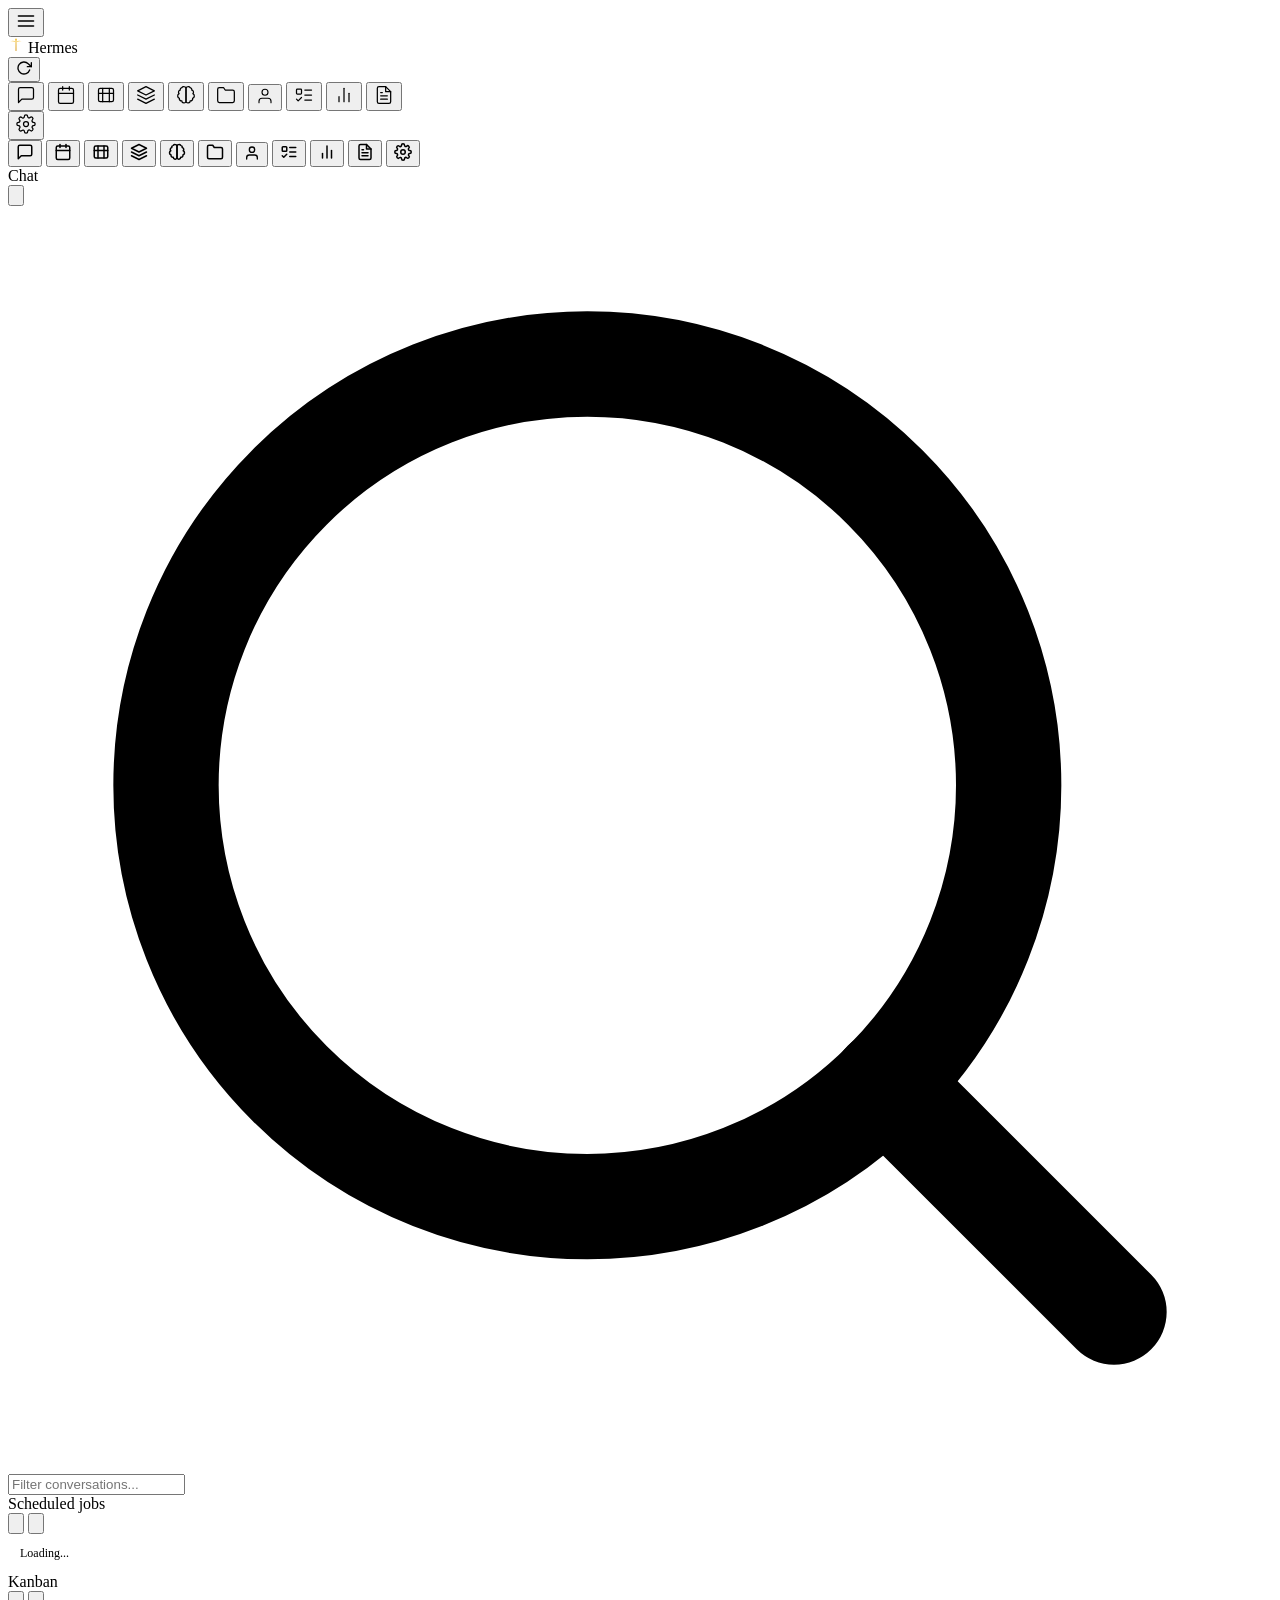
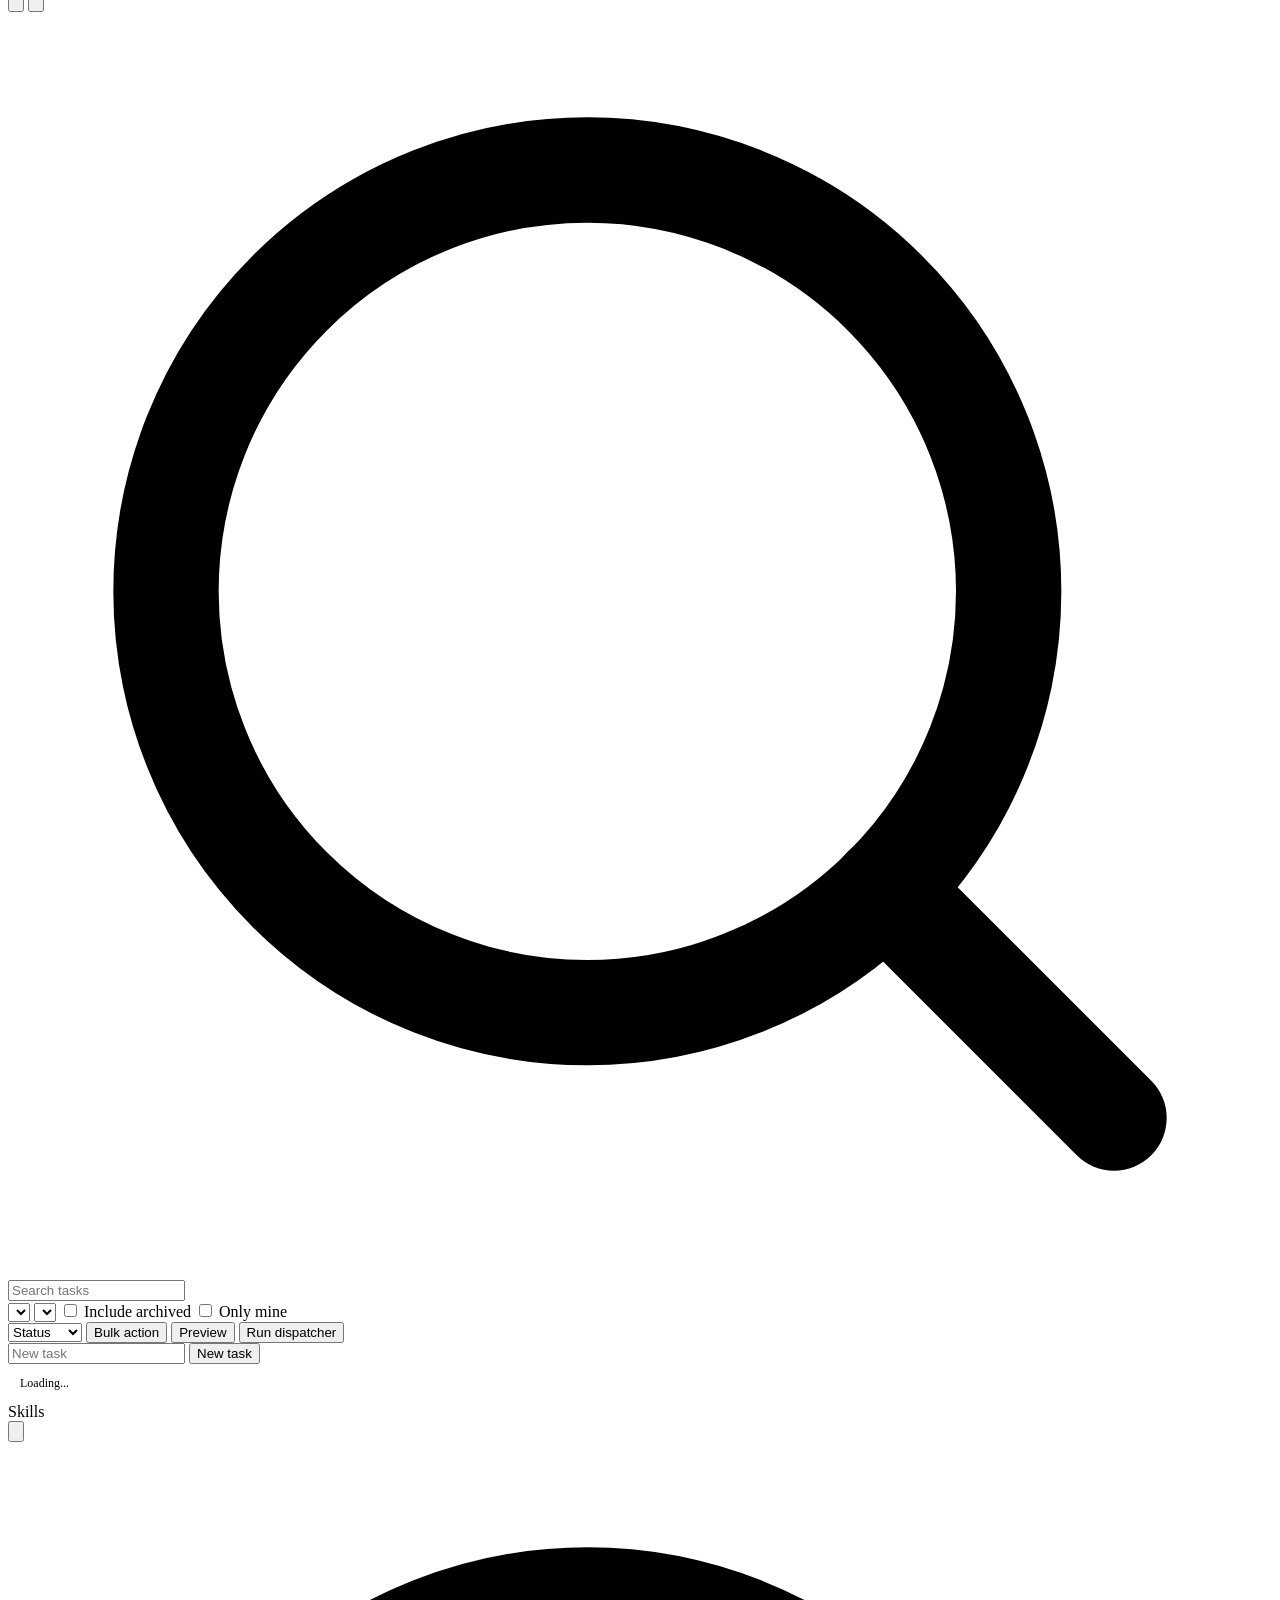
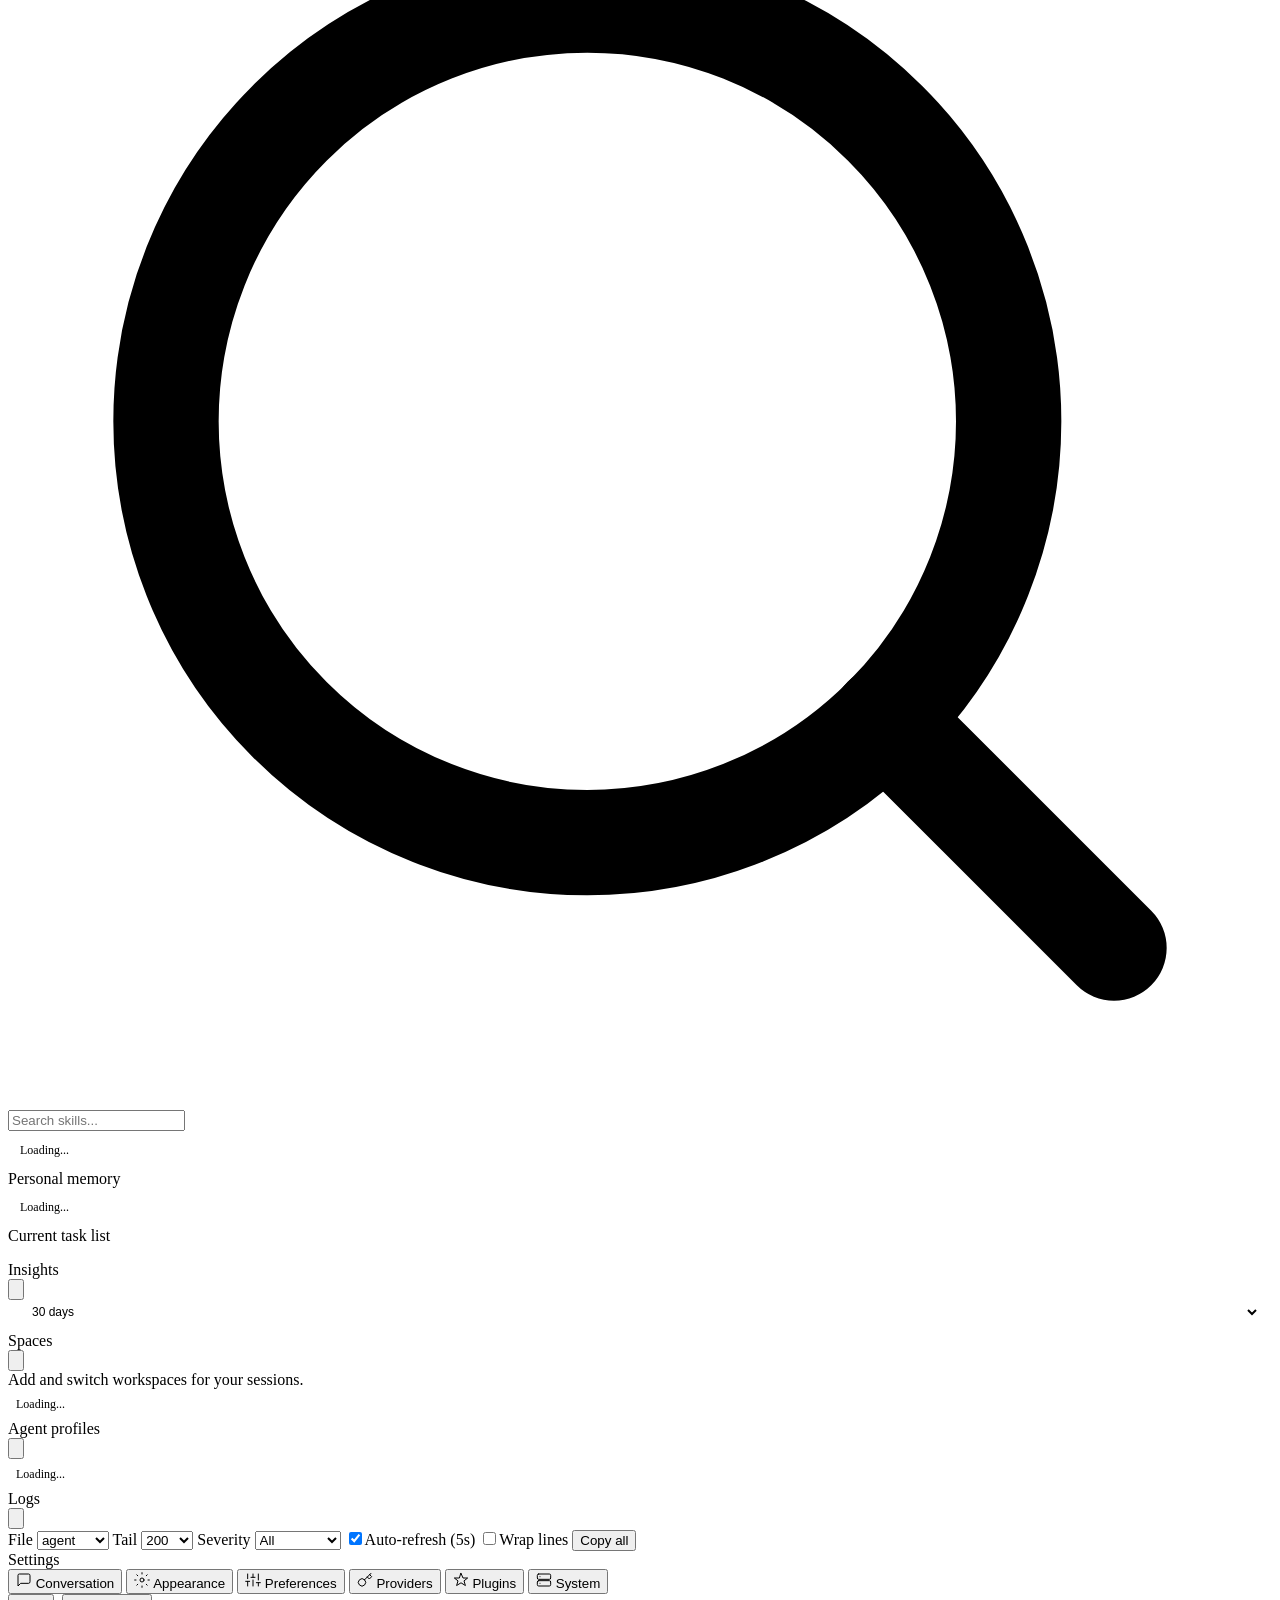
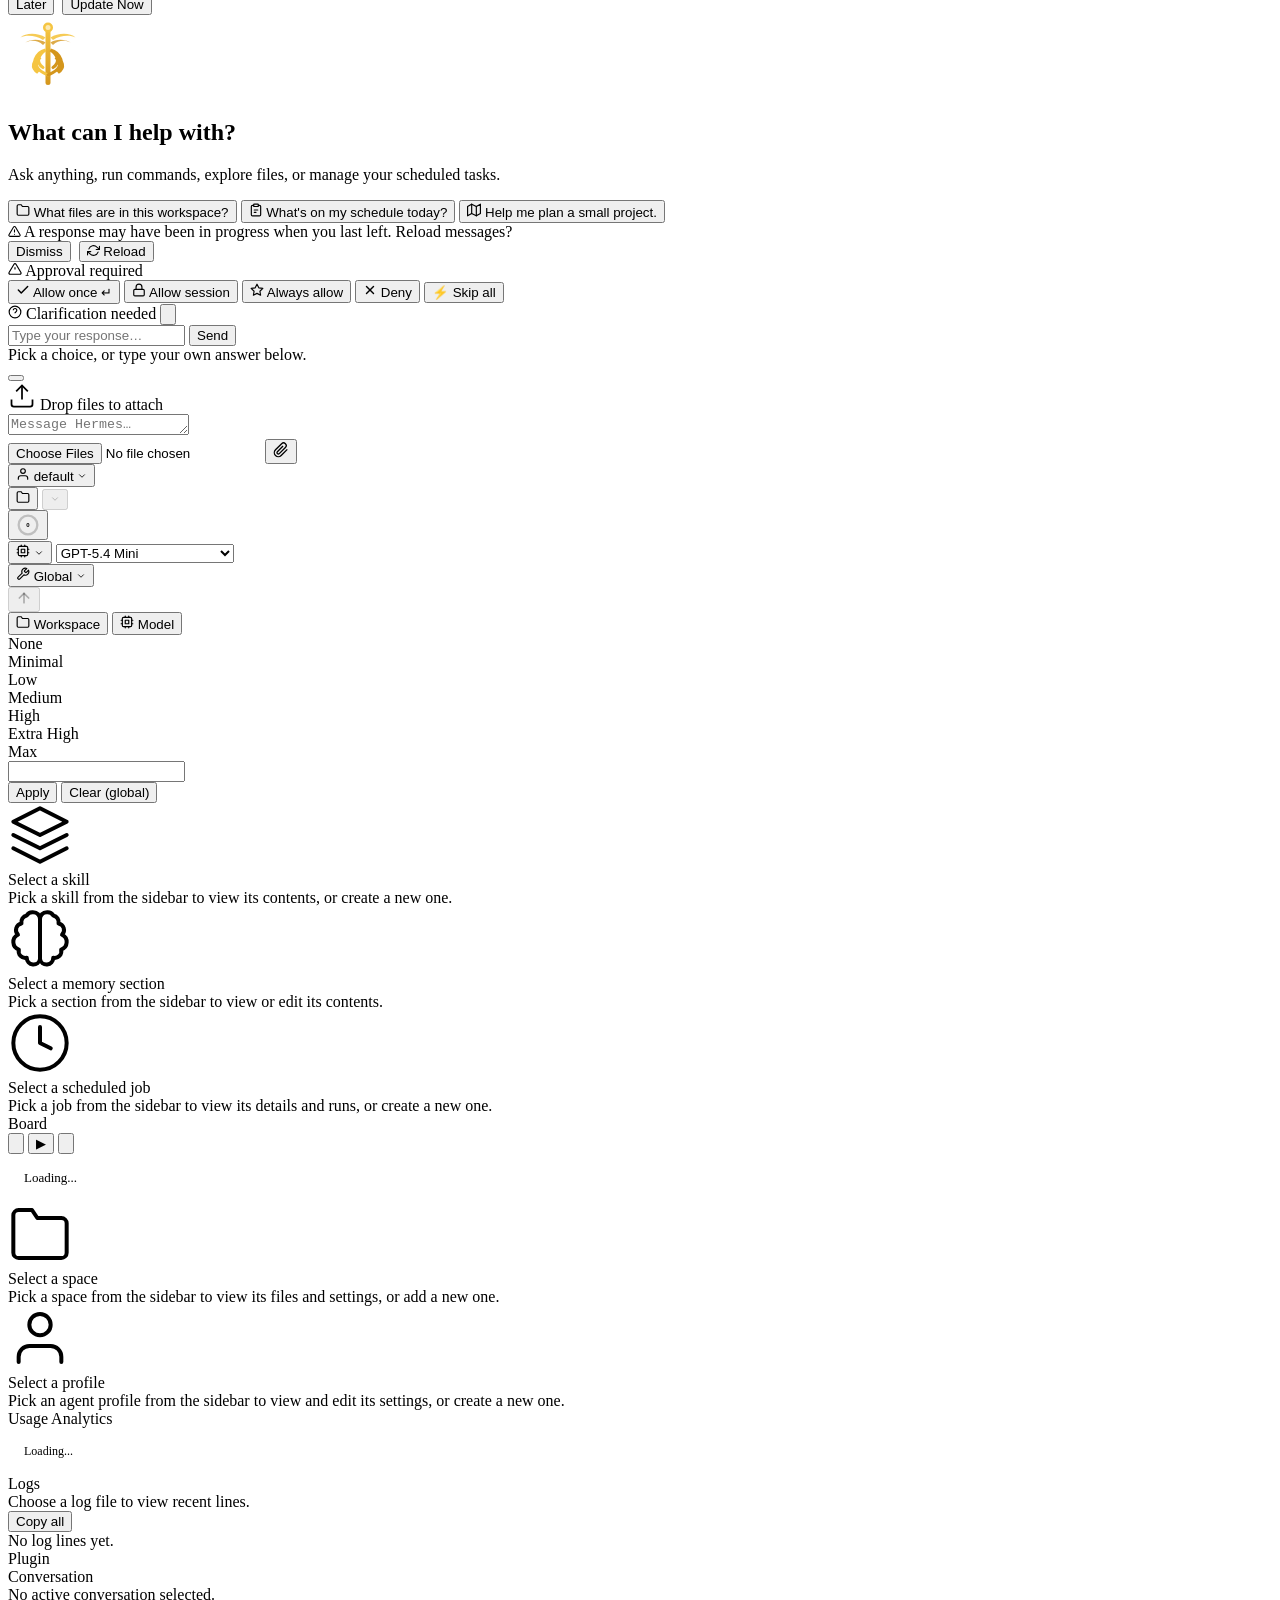
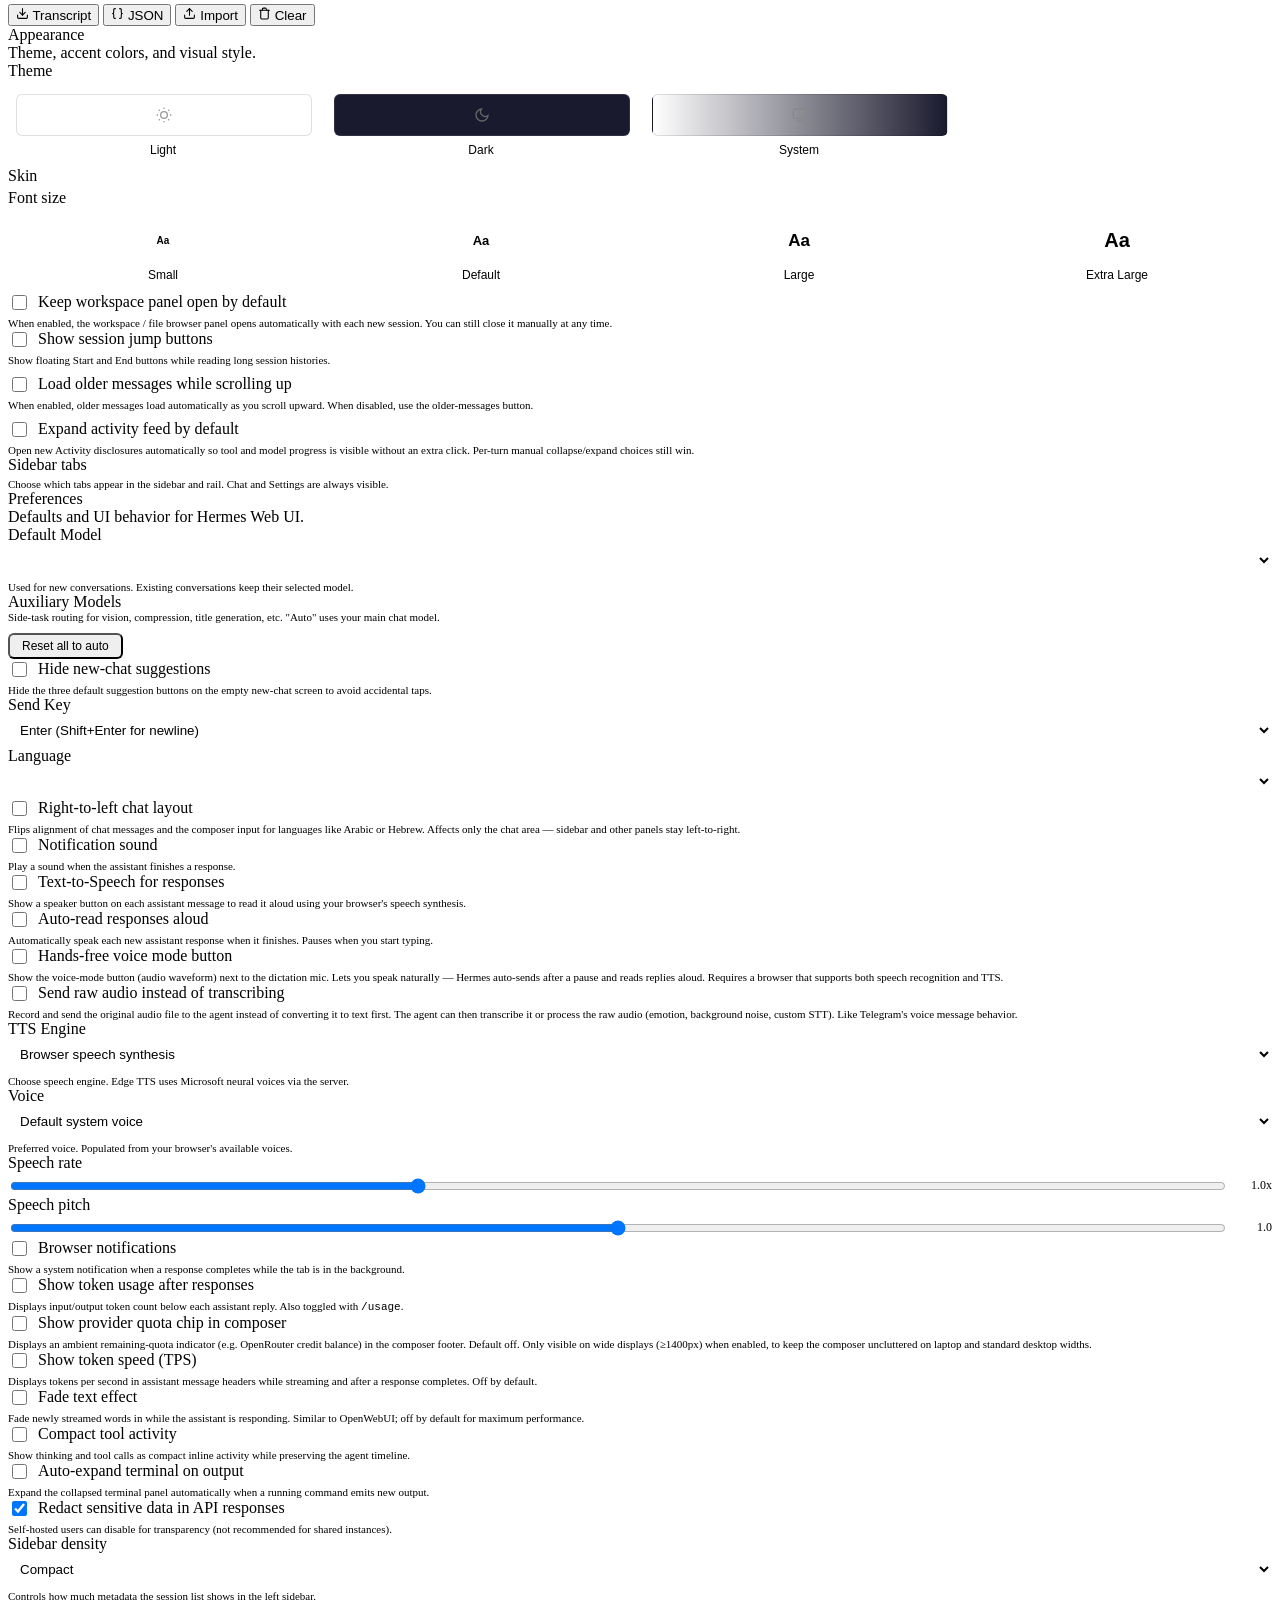
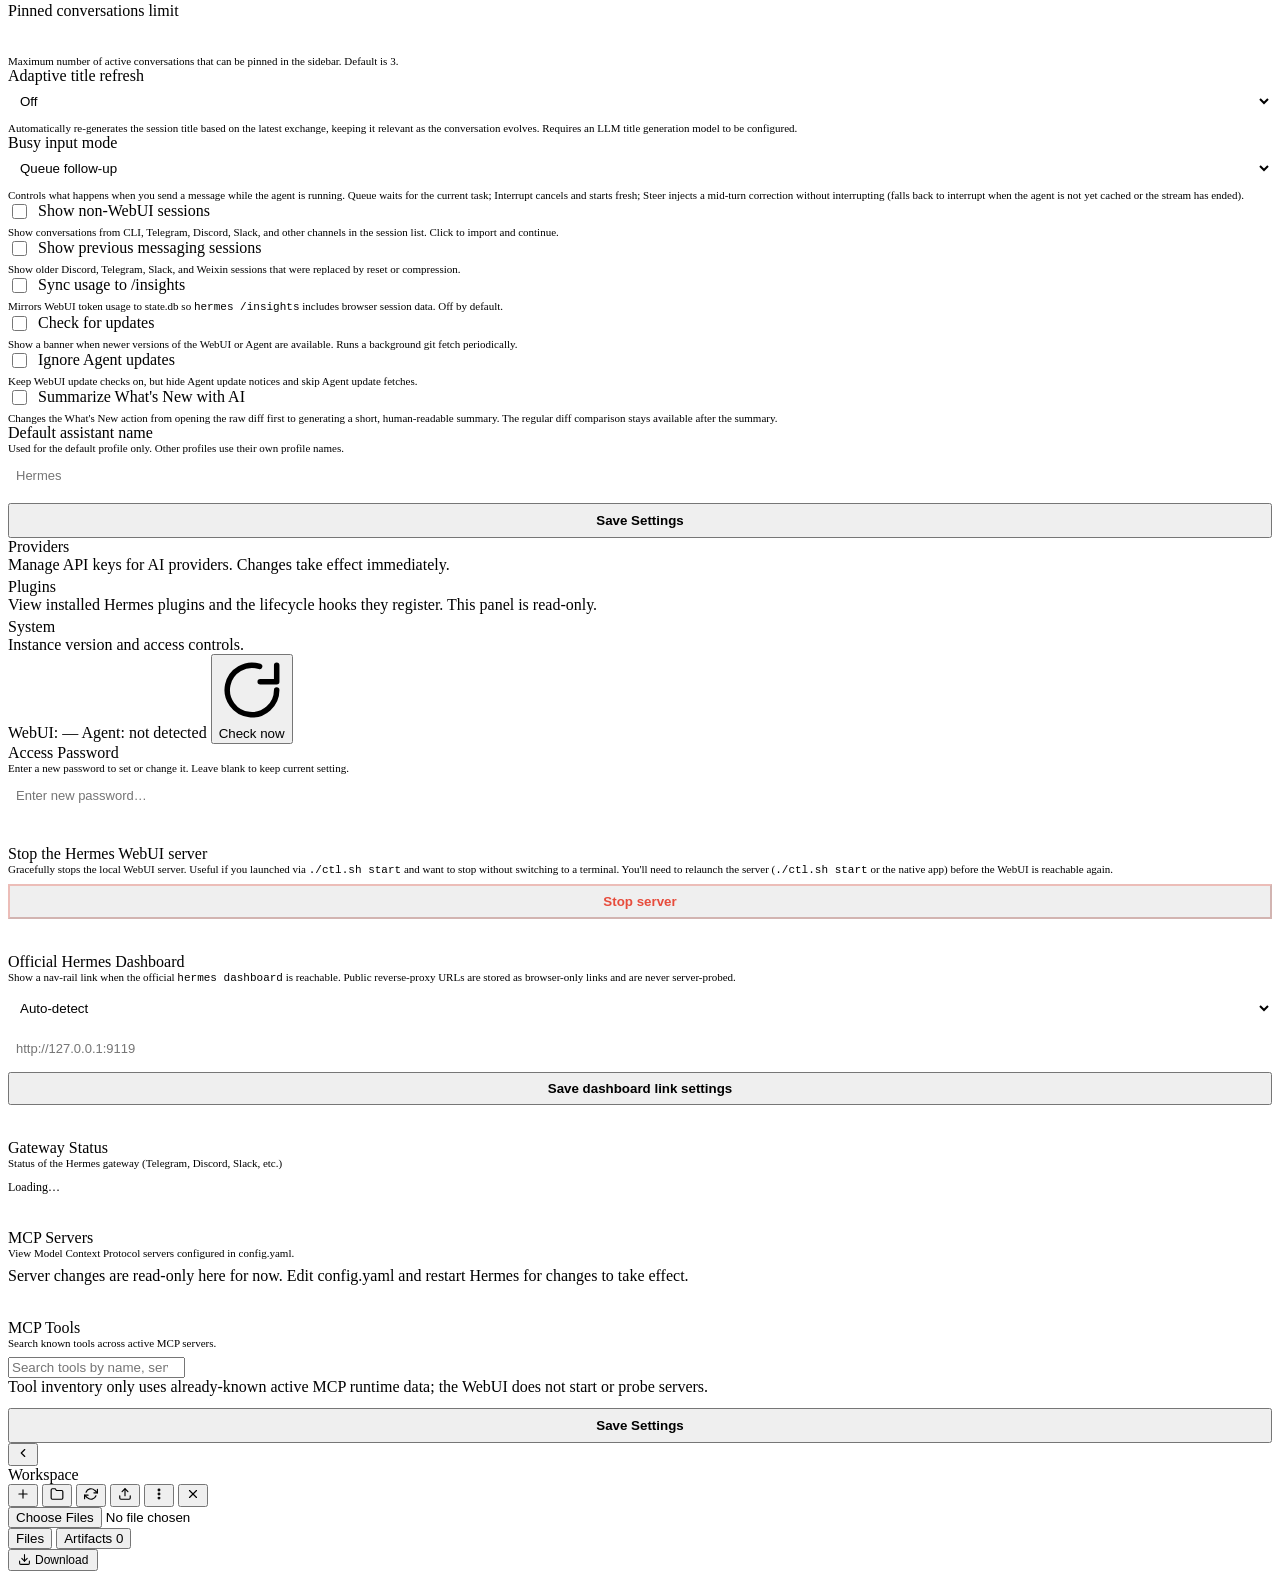
==== static/index-vercel.html @ 8534d40a "Add Vercel deployment config and static index" ====
<!doctype html>
<html lang="en">
<head>
<meta charset="utf-8">
<meta name="viewport" content="width=device-width, initial-scale=1, maximum-scale=1, user-scalable=no">
<title>Hermes</title>
<!-- base href enables subpath mount support; all static paths must stay relative (no leading slash).
     MUST appear before manifest/favicon links so browsers resolve relative URLs against the
     correct base when the page is served from /session/<id> routes. See #2226. -->
<script>(function(){var path=location.pathname,marker='/session/',i=path.indexOf(marker),p;i>=0?p=(path.slice(0,i+1)||'/'):p=(path.endsWith('/')?path:(path.replace(/\/[^\/]*$/,'/')||'/'));document.write('<base href="'+location.origin+p+'">');})()</script>
<link rel="icon" type="image/svg+xml" href="static/favicon.svg">
<link rel="icon" type="image/png" sizes="32x32" href="static/favicon-32.png">
<link rel="shortcut icon" href="static/favicon.ico">
<link rel="manifest" href="manifest.json" crossorigin="use-credentials">
<meta name="mobile-web-app-capable" content="yes">
<meta name="apple-mobile-web-app-capable" content="yes">
<meta name="apple-mobile-web-app-status-bar-style" content="black-translucent">
<meta name="apple-mobile-web-app-title" content="Hermes">
<link rel="apple-touch-icon" sizes="512x512" href="static/apple-touch-icon.png">
<script>(function(){try{var themes={light:1,dark:1,system:1},skins={default:1,ares:1,mono:1,graphite:1,slate:1,poseidon:1,sisyphus:1,charizard:1,sienna:1,catppuccin:1,hepburn:1,nous:1,'geist-contrast':1,neon:1,zeus:1},legacy={slate:['dark','slate'],solarized:['dark','poseidon'],monokai:['dark','sisyphus'],nord:['dark','slate'],oled:['dark','default']},t=(localStorage.getItem('hermes-theme')||'dark').toLowerCase(),s=(localStorage.getItem('hermes-skin')||'').toLowerCase(),m=legacy[t],theme=m?m[0]:(themes[t]?t:'dark'),skin=skins[s]?s:(m?m[1]:'default');localStorage.setItem('hermes-theme',theme);localStorage.setItem('hermes-skin',skin);if(theme==='system')theme=window.matchMedia('(prefers-color-scheme:dark)').matches?'dark':'light';if(theme==='dark')document.documentElement.classList.add('dark');if(skin!=='default')document.documentElement.dataset.skin=skin;}catch(e){document.documentElement.classList.add('dark');}})()</script>
<script>(function(){try{var fs=localStorage.getItem('hermes-font-size');if(fs&&fs!=='default')document.documentElement.dataset.fontSize=fs;}catch(e){}})()</script>
<!-- theme-color: surfaces the active app chrome color to native status bars (Safari status bar, PWA, native WKWebView wrappers). Updated dynamically by boot.js when theme/skin changes. The light/dark default values match style.css :root --sidebar / :root.dark --sidebar. -->
<meta name="theme-color" content="#FAF7F0" media="(prefers-color-scheme: light)">
<meta name="theme-color" content="#141425" media="(prefers-color-scheme: dark)">
<meta name="theme-color" id="hermes-theme-color" content="#0D0D1A">
<script>(function(){try{var t=localStorage.getItem('hermes-theme')||'dark';if(t==='system')t=window.matchMedia('(prefers-color-scheme:dark)').matches?'dark':'light';var c=t==='dark'?'#141425':'#FAF7F0';document.querySelectorAll('meta[name="theme-color"]').forEach(function(m){m.setAttribute('content',c);m.removeAttribute('media');});}catch(e){}})()</script>
<script>(function(){try{document.documentElement.dataset.workspacePanel=localStorage.getItem('hermes-webui-workspace-panel')==='open'?'open':'closed';}catch(e){document.documentElement.dataset.workspacePanel='closed';}})()</script>
<script>(function(){try{if(localStorage.getItem('hermes-webui-sidebar-collapsed')==='1')document.documentElement.dataset.sidebarCollapsed='1';}catch(e){}})()</script>
<link rel="preload" href="static/pwa-startup.js?v=dev" as="script">
<script src="static/pwa-startup.js?v=dev"></script>
<script>window.__HERMES_CONFIG__={maxUploadBytes:104857600,csrfToken:"dev"};</script>
<script>(function(){
  var cfg=window.__HERMES_CONFIG__||{},token=cfg.csrfToken||'';
  if(!token||!window.fetch)return;
  var originalFetch=window.fetch.bind(window);
  function sameOriginUnsafe(input,init){
    var method=((init&&init.method)||(input&&input.method)||'GET').toUpperCase();
    if(!/^(POST|PUT|PATCH|DELETE)$/.test(method))return false;
    try{
      var raw=(typeof input==='string'||input instanceof URL)?input:(input&&input.url)||'';
      var url=new URL(raw,document.baseURI||location.href);
      if(url.origin!==location.origin)return false;
      return !/\/api\/(auth\/login|csp-report)$/.test(url.pathname);
    }catch(_){return false;}
  }
  window.fetch=function(input,init){
    if(sameOriginUnsafe(input,init)){
      var opts=init?Object.assign({},init):{};
      var headers=new Headers(opts.headers!==undefined?opts.headers:((input&&input.headers)||{}));
      if(!headers.has('X-Hermes-CSRF-Token'))headers.set('X-Hermes-CSRF-Token',token);
      opts.headers=headers;
      return originalFetch(input,opts);
    }
    return originalFetch(input,init);
  };
  if(navigator.sendBeacon){
    var originalBeacon=navigator.sendBeacon.bind(navigator);
    navigator.sendBeacon=function(url,data){
      try{
        if(sameOriginUnsafe(url,{method:'POST'})){
          var headers={'X-Hermes-CSRF-Token':token};
          if(data&&data.type)headers['Content-Type']=data.type;
          originalFetch(url,{method:'POST',credentials:'include',headers:headers,body:data,keepalive:true});
          return true;
        }
      }catch(_){}
      return originalBeacon(url,data);
    };
  }
})()</script>
<link rel="stylesheet" href="static/style.css?v=dev">
  <link rel="stylesheet" href="https://cdn.jsdelivr.net/npm/xterm@5.3.0/css/xterm.css" integrity="sha384-LJcOxlx9IMbNXDqJ2axpfEQKkAYbFjJfhXexLfiRJhjDU81mzgkiQq8rkV0j6dVh" crossorigin="anonymous">
  <!-- KaTeX math rendering CSS (loaded eagerly from vendored assets to prevent font CSP noise) -->
  <link rel="stylesheet" href="static/vendor/katex/0.16.22/katex.min.css">
  <!-- streaming-markdown: incremental DOM-building markdown parser for live streams -->
  <!-- Self-hosted from npm:streaming-markdown@0.2.15 — no CDN dependency.           -->
  <!-- sha384 of smd.min.js @0.2.15: sha384-T6r95ocN9t3W8tUK2Fa6FPaO7bJryyjyW0WCalrUnpgtm2qXr5xcN4vwPYEJ6vHa -->
  <!-- ES module imports do not support the integrity= attribute (W3C limitation);    -->
  <!-- version is pinned in the vendored file path; hash documented above for audit. -->
  <script type="module">
    import * as smd from './static/vendor/smd.min.js';
    // SRI verification happens at the ES module level via importmap or SW; pinning version in URL.
    // sha384 of smd.min.js @0.2.15: sha384-T6r95ocN9t3W8tUK2Fa6FPaO7bJryyjyW0WCalrUnpgtm2qXr5xcN4vwPYEJ6vHa
    window.smd = smd;
  </script>
  <!-- Prism.js syntax highlighting (loaded async, non-blocking) -->
  <!-- SRI removed from prism-tomorrow.min.css — jsdelivr serves different digests across
       edge nodes causing intermittent integrity failures that block syntax highlighting (#1100).
       Version is pinned to @1.29.0 which is sufficient for supply-chain assurance. -->
  <link id="prism-theme" rel="stylesheet" href="https://cdn.jsdelivr.net/npm/prismjs@1.29.0/themes/prism-tomorrow.min.css" crossorigin="anonymous">
  <script src="https://cdn.jsdelivr.net/npm/prismjs@1.29.0/components/prism-core.min.js" integrity="sha384-MXybTpajaBV0AkcBaCPT4KIvo0FzoCiWXgcihYsw4FUkEz0Pv3JGV6tk2G8vJtDc" crossorigin="anonymous" defer></script>
  <script src="https://cdn.jsdelivr.net/npm/prismjs@1.29.0/plugins/autoloader/prism-autoloader.min.js" integrity="sha384-Uq05+JLko69eOiPr39ta9bh7kld5PKZoU+fF7g0EXTAriEollhZ+DrN8Q/Oi8J2Q" crossorigin="anonymous" defer></script>
  <script src="https://cdn.jsdelivr.net/npm/xterm@5.3.0/lib/xterm.js" integrity="sha384-/nfmYPUzWMS6v2atn8hbljz7NE0EI1iGx34lJaNzyVjWGDzMv+ciUZUeJpKA3Glc" crossorigin="anonymous" defer></script>
  <script src="https://cdn.jsdelivr.net/npm/xterm-addon-fit@0.8.0/lib/xterm-addon-fit.js" integrity="sha384-AQLWHRKAgdTxkolJcLOELg4E9rE89CPE2xMy3tIRFn08NcGKPTsELdvKomqji+DL" crossorigin="anonymous" defer></script>
  <script src="https://cdn.jsdelivr.net/npm/xterm-addon-web-links@0.9.0/lib/xterm-addon-web-links.js" integrity="sha384-U4fBROT3kCM582gaYiNaOSQiJbXPzd9SfR1598Y7yeGSYVBzikXrNg0XyuU+mOnl" crossorigin="anonymous" defer></script>
  <!-- PWA service worker registration -->
  <script>
    if ('serviceWorker' in navigator) {
      window.addEventListener('load', function() {
        navigator.serviceWorker.register('sw.js?v=dev').catch(function(err) {
          console.warn('[pwa] Service worker registration failed:', err);
        });
      });
    }
  </script>
  <script>
    // Salvaged from PR #1721 (@malulian) — RTL bootstrap.
    // Apply saved RTL state synchronously before any chat content paints, so
    // RTL users don't see an LTR flash on initial load.
    (function(){
      try{
        if(localStorage.getItem('hermes-rtl')==='true'){
          document.documentElement.classList.add('chat-content-rtl');
        }
      }catch(_){}
    })();
  </script>
</head>
<body>
<header class="app-titlebar" role="banner">
  <button class="app-titlebar-hamburger has-tooltip has-tooltip--bottom" id="btnHamburger" onclick="toggleMobileSidebar()" type="button" data-tooltip="Menu" aria-label="Menu">
    <svg width="20" height="20" viewBox="0 0 24 24" fill="none" stroke="currentColor" stroke-width="2" stroke-linecap="round" stroke-linejoin="round" aria-hidden="true"><line x1="3" y1="6" x2="21" y2="6"/><line x1="3" y1="12" x2="21" y2="12"/><line x1="3" y1="18" x2="21" y2="18"/></svg>
  </button>
  <div class="app-titlebar-inner">
    <span class="app-titlebar-icon" aria-hidden="true">
      <svg viewBox="0 0 64 64" width="16" height="16" aria-hidden="true">
        <defs>
          <linearGradient id="app-titlebar-gold" x1="0%" y1="0%" x2="0%" y2="100%">
            <stop offset="0%" style="stop-color:#F5C542"/>
            <stop offset="100%" style="stop-color:#D4961C"/>
          </linearGradient>
        </defs>
        <rect x="30" y="10" width="4" height="46" rx="2" fill="url(#app-titlebar-gold)"/>
        <path d="M30 18 C24 14, 14 14, 10 18 C14 16, 22 16, 28 20" fill="#F5C542" opacity="0.9"/>
        <path d="M34 18 C40 14, 50 14, 54 18 C50 16, 42 16, 36 20" fill="#F5C542" opacity="0.9"/>
        <circle cx="32" cy="10" r="4" fill="#F5C542"/>
      </svg>
    </span>
    <span class="app-titlebar-title" id="appTitlebarTitle">Hermes</span>
    <span class="app-titlebar-sub" id="appTitlebarSub" hidden></span>
  </div>
  <div class="app-titlebar-spacer" aria-hidden="true"></div>
  <button class="app-titlebar-reload" id="btnReload" onclick="window.location.reload()" type="button" aria-label="Reload" title="Reload page">
    <svg viewBox="0 0 24 24" fill="none" stroke="currentColor" stroke-width="2" stroke-linecap="round" stroke-linejoin="round" aria-hidden="true" width="16" height="16">
      <polyline points="23 4 23 10 17 10"/>
      <path d="M20.49 15a9 9 0 1 1-2.12-9.36L23 10"/>
    </svg>
  </button>
</header>
<div class="layout">
  <nav class="rail" aria-label="Primary navigation">
    <button class="rail-btn nav-tab active has-tooltip" data-panel="chat" onclick="switchPanel('chat',{fromRailClick:true})" data-tooltip="Chat" data-i18n-title="tab_chat" aria-label="Chat"><svg width="20" height="20" viewBox="0 0 24 24" fill="none" stroke="currentColor" stroke-width="1.5" stroke-linecap="round" stroke-linejoin="round" aria-hidden="true"><path d="M21 15a2 2 0 0 1-2 2H7l-4 4V5a2 2 0 0 1 2-2h14a2 2 0 0 1 2 2z"/></svg></button>
    <button class="rail-btn nav-tab has-tooltip" data-panel="tasks" onclick="switchPanel('tasks',{fromRailClick:true})" data-tooltip="Tasks" data-i18n-title="tab_tasks" aria-label="Tasks"><svg width="20" height="20" viewBox="0 0 24 24" fill="none" stroke="currentColor" stroke-width="1.5" stroke-linecap="round" stroke-linejoin="round" aria-hidden="true"><rect x="3" y="4" width="18" height="18" rx="2"/><line x1="16" y1="2" x2="16" y2="6"/><line x1="8" y1="2" x2="8" y2="6"/><line x1="3" y1="10" x2="21" y2="10"/></svg></button>
    <button class="rail-btn nav-tab has-tooltip" data-panel="kanban" onclick="switchPanel('kanban',{fromRailClick:true})" data-tooltip="Kanban" data-i18n-title="tab_kanban" aria-label="Kanban"><svg width="20" height="20" viewBox="0 0 24 24" fill="none" stroke="currentColor" stroke-width="1.5" stroke-linecap="round" stroke-linejoin="round" aria-hidden="true"><rect x="3" y="4" width="18" height="16" rx="2"/><path d="M8 4v16"/><path d="M16 4v16"/><path d="M3 10h18"/></svg></button>
    <button class="rail-btn nav-tab has-tooltip" data-panel="skills" onclick="switchPanel('skills',{fromRailClick:true})" data-tooltip="Skills" data-i18n-title="tab_skills" aria-label="Skills"><svg width="20" height="20" viewBox="0 0 24 24" fill="none" stroke="currentColor" stroke-width="1.5" stroke-linecap="round" stroke-linejoin="round" aria-hidden="true"><path d="M12 2L2 7l10 5 10-5-10-5z"/><path d="M2 17l10 5 10-5"/><path d="M2 12l10 5 10-5"/></svg></button>
    <button class="rail-btn nav-tab has-tooltip" data-panel="memory" onclick="switchPanel('memory',{fromRailClick:true})" data-tooltip="Memory" data-i18n-title="tab_memory" aria-label="Memory"><svg width="20" height="20" viewBox="0 0 24 24" fill="none" stroke="currentColor" stroke-width="1.5" stroke-linecap="round" stroke-linejoin="round" aria-hidden="true"><path d="M9.5 2A2.5 2.5 0 0 1 12 4.5v15a2.5 2.5 0 0 1-4.96-.44 2.5 2.5 0 0 1-2.96-3.08 3 3 0 0 1-.34-5.58 2.5 2.5 0 0 1 1.32-4.24 2.5 2.5 0 0 1 1.98-3A2.5 2.5 0 0 1 9.5 2z"/><path d="M14.5 2A2.5 2.5 0 0 0 12 4.5v15a2.5 2.5 0 0 0 4.96-.44 2.5 2.5 0 0 0 2.96-3.08 3 3 0 0 0 .34-5.58 2.5 2.5 0 0 0-1.32-4.24 2.5 2.5 0 0 0-1.98-3A2.5 2.5 0 0 0 14.5 2z"/></svg></button>
    <button class="rail-btn nav-tab has-tooltip" data-panel="workspaces" onclick="switchPanel('workspaces',{fromRailClick:true})" data-tooltip="Spaces" data-i18n-title="tab_workspaces" aria-label="Spaces"><svg width="20" height="20" viewBox="0 0 24 24" fill="none" stroke="currentColor" stroke-width="1.5" stroke-linecap="round" stroke-linejoin="round" aria-hidden="true"><path d="M22 19a2 2 0 0 1-2 2H4a2 2 0 0 1-2-2V5a2 2 0 0 1 2-2h5l2 3h9a2 2 0 0 1 2 2z"/></svg></button>
    <button class="rail-btn nav-tab has-tooltip" data-panel="profiles" onclick="switchPanel('profiles',{fromRailClick:true})" data-tooltip="Agent profiles" data-i18n-title="tab_profiles" aria-label="Agent profiles"><svg width="18" height="18" viewBox="0 0 24 24" fill="none" stroke="currentColor" stroke-width="1.5" stroke-linecap="round" stroke-linejoin="round"><path d="M20 21v-2a4 4 0 0 0-4-4H8a4 4 0 0 0-4 4v2"/><circle cx="12" cy="7" r="4"/></svg></button>
    <button class="rail-btn nav-tab has-tooltip" data-panel="todos" onclick="switchPanel('todos',{fromRailClick:true})" data-tooltip="Current task list" data-i18n-title="tab_todos" aria-label="Todos"><svg width="20" height="20" viewBox="0 0 24 24" fill="none" stroke="currentColor" stroke-width="1.5" stroke-linecap="round" stroke-linejoin="round" aria-hidden="true"><rect x="3" y="5" width="6" height="6" rx="1"/><path d="m3 17 2 2 4-4"/><path d="M13 6h8"/><path d="M13 12h8"/><path d="M13 18h8"/></svg></button>
    <button class="rail-btn nav-tab has-tooltip" data-panel="insights" onclick="switchPanel('insights',{fromRailClick:true})" data-tooltip="Insights" data-i18n-title="tab_insights" aria-label="Insights"><svg width="20" height="20" viewBox="0 0 24 24" fill="none" stroke="currentColor" stroke-width="1.5" stroke-linecap="round" stroke-linejoin="round" aria-hidden="true"><path d="M18 20V10"/><path d="M12 20V4"/><path d="M6 20v-6"/></svg></button>
    <button class="rail-btn nav-tab dashboard-link has-tooltip" id="dashboardRailBtn" data-dashboard-link style="display:none" onclick="openHermesDashboard(event)" data-tooltip="Hermes Dashboard" data-i18n-title="tab_dashboard" aria-label="Hermes Dashboard"><svg width="20" height="20" viewBox="0 0 24 24" fill="none" stroke="currentColor" stroke-width="1.5" stroke-linecap="round" stroke-linejoin="round" aria-hidden="true"><rect x="3" y="3" width="18" height="18" rx="2"/><path d="M3 9h18"/><path d="M9 21V9"/></svg><span class="dashboard-external-badge" aria-hidden="true"></span></button>
    <button class="rail-btn nav-tab has-tooltip" data-panel="logs" onclick="switchPanel('logs',{fromRailClick:true})" data-tooltip="Logs" data-i18n-title="tab_logs" aria-label="Logs"><svg width="20" height="20" viewBox="0 0 24 24" fill="none" stroke="currentColor" stroke-width="1.5" stroke-linecap="round" stroke-linejoin="round" aria-hidden="true"><path d="M14 2H6a2 2 0 0 0-2 2v16a2 2 0 0 0 2 2h12a2 2 0 0 0 2-2V8z"/><path d="M14 2v6h6"/><path d="M8 13h8"/><path d="M8 17h8"/><path d="M8 9h2"/></svg></button>
    <div class="rail-spacer"></div>
    <button class="rail-btn nav-tab has-tooltip" data-panel="settings" onclick="switchPanel('settings',{fromRailClick:true})" data-tooltip="Settings" data-i18n-title="tab_settings" aria-label="Settings"><svg width="20" height="20" viewBox="0 0 24 24" fill="none" stroke="currentColor" stroke-width="1.5" stroke-linecap="round" stroke-linejoin="round" aria-hidden="true"><circle cx="12" cy="12" r="3"/><path d="M19.4 15a1.65 1.65 0 0 0 .33 1.82l.06.06a2 2 0 0 1-2.83 2.83l-.06-.06a1.65 1.65 0 0 0-1.82-.33 1.65 1.65 0 0 0-1 1.51V21a2 2 0 0 1-4 0v-.09A1.65 1.65 0 0 0 9 19.4a1.65 1.65 0 0 0-1.82.33l-.06.06a2 2 0 0 1-2.83-2.83l.06-.06a1.65 1.65 0 0 0 .33-1.82 1.65 1.65 0 0 0-1.51-1H3a2 2 0 0 1 0-4h.09A1.65 1.65 0 0 0 4.6 9a1.65 1.65 0 0 0-.33-1.82l-.06-.06a2 2 0 0 1 2.83-2.83l.06.06a1.65 1.65 0 0 0 1.82.33H9a1.65 1.65 0 0 0 1-1.51V3a2 2 0 0 1 4 0v.09a1.65 1.65 0 0 0 1 1.51 1.65 1.65 0 0 0 1.82-.33l.06-.06a2 2 0 0 1 2.83 2.83l-.06.06a1.65 1.65 0 0 0-.33 1.82V9a1.65 1.65 0 0 0 1.51 1H21a2 2 0 0 1 0 4h-.09a1.65 1.65 0 0 0-1.51 1z"/></svg></button>
  </nav>
  <aside class="sidebar">

    <div class="sidebar-nav">
      <button class="nav-tab active has-tooltip has-tooltip--bottom" data-panel="chat" data-label="Chat" onclick="switchPanel('chat',{fromRailClick:true})" data-tooltip="Chat" data-i18n-title="tab_chat"><svg width="18" height="18" viewBox="0 0 24 24" fill="none" stroke="currentColor" stroke-width="2" stroke-linecap="round" stroke-linejoin="round" aria-hidden="true"><path d="M21 15a2 2 0 0 1-2 2H7l-4 4V5a2 2 0 0 1 2-2h14a2 2 0 0 1 2 2z"/></svg></button>
      <button class="nav-tab has-tooltip has-tooltip--bottom" data-panel="tasks" data-label="Tasks" onclick="switchPanel('tasks',{fromRailClick:true})" data-tooltip="Tasks" data-i18n-title="tab_tasks"><svg width="18" height="18" viewBox="0 0 24 24" fill="none" stroke="currentColor" stroke-width="2" stroke-linecap="round" stroke-linejoin="round" aria-hidden="true"><rect x="3" y="4" width="18" height="18" rx="2"/><line x1="16" y1="2" x2="16" y2="6"/><line x1="8" y1="2" x2="8" y2="6"/><line x1="3" y1="10" x2="21" y2="10"/></svg></button>
      <button class="nav-tab has-tooltip has-tooltip--bottom" data-panel="kanban" data-label="Kanban" onclick="switchPanel('kanban',{fromRailClick:true})" data-tooltip="Kanban" data-i18n-title="tab_kanban"><svg width="18" height="18" viewBox="0 0 24 24" fill="none" stroke="currentColor" stroke-width="2" stroke-linecap="round" stroke-linejoin="round" aria-hidden="true"><rect x="3" y="4" width="18" height="16" rx="2"/><path d="M8 4v16"/><path d="M16 4v16"/><path d="M3 10h18"/></svg></button>
      <button class="nav-tab has-tooltip has-tooltip--bottom" data-panel="skills" data-label="Skills" onclick="switchPanel('skills',{fromRailClick:true})" data-tooltip="Skills" data-i18n-title="tab_skills"><svg width="18" height="18" viewBox="0 0 24 24" fill="none" stroke="currentColor" stroke-width="2" stroke-linecap="round" stroke-linejoin="round" aria-hidden="true"><path d="M12 2L2 7l10 5 10-5-10-5z"/><path d="M2 17l10 5 10-5"/><path d="M2 12l10 5 10-5"/></svg></button>
      <button class="nav-tab has-tooltip has-tooltip--bottom" data-panel="memory" data-label="Memory" onclick="switchPanel('memory',{fromRailClick:true})" data-tooltip="Memory" data-i18n-title="tab_memory"><svg width="18" height="18" viewBox="0 0 24 24" fill="none" stroke="currentColor" stroke-width="2" stroke-linecap="round" stroke-linejoin="round" aria-hidden="true"><path d="M9.5 2A2.5 2.5 0 0 1 12 4.5v15a2.5 2.5 0 0 1-4.96-.44 2.5 2.5 0 0 1-2.96-3.08 3 3 0 0 1-.34-5.58 2.5 2.5 0 0 1 1.32-4.24 2.5 2.5 0 0 1 1.98-3A2.5 2.5 0 0 1 9.5 2z"/><path d="M14.5 2A2.5 2.5 0 0 0 12 4.5v15a2.5 2.5 0 0 0 4.96-.44 2.5 2.5 0 0 0 2.96-3.08 3 3 0 0 0 .34-5.58 2.5 2.5 0 0 0-1.32-4.24 2.5 2.5 0 0 0-1.98-3A2.5 2.5 0 0 0 14.5 2z"/></svg></button>
      <button class="nav-tab has-tooltip has-tooltip--bottom" data-panel="workspaces" data-label="Spaces" onclick="switchPanel('workspaces',{fromRailClick:true})" data-tooltip="Spaces" data-i18n-title="tab_workspaces"><svg width="18" height="18" viewBox="0 0 24 24" fill="none" stroke="currentColor" stroke-width="2" stroke-linecap="round" stroke-linejoin="round" aria-hidden="true"><path d="M22 19a2 2 0 0 1-2 2H4a2 2 0 0 1-2-2V5a2 2 0 0 1 2-2h5l2 3h9a2 2 0 0 1 2 2z"/></svg></button>
      <button class="nav-tab has-tooltip has-tooltip--bottom" data-panel="profiles" data-label="Profiles" onclick="switchPanel('profiles',{fromRailClick:true})" data-tooltip="Agent profiles" data-i18n-title="tab_profiles"><svg width="16" height="16" viewBox="0 0 24 24" fill="none" stroke="currentColor" stroke-width="2" stroke-linecap="round" stroke-linejoin="round"><path d="M20 21v-2a4 4 0 0 0-4-4H8a4 4 0 0 0-4 4v2"/><circle cx="12" cy="7" r="4"/></svg></button>
      <button class="nav-tab has-tooltip has-tooltip--bottom" data-panel="todos" data-label="Todos" onclick="switchPanel('todos',{fromRailClick:true})" data-tooltip="Current task list" data-i18n-title="tab_todos"><svg width="18" height="18" viewBox="0 0 24 24" fill="none" stroke="currentColor" stroke-width="2" stroke-linecap="round" stroke-linejoin="round" aria-hidden="true"><rect x="3" y="5" width="6" height="6" rx="1"/><path d="m3 17 2 2 4-4"/><path d="M13 6h8"/><path d="M13 12h8"/><path d="M13 18h8"/></svg></button>
      <button class="nav-tab has-tooltip has-tooltip--bottom" data-panel="insights" data-label="Insights" onclick="switchPanel('insights',{fromRailClick:true})" data-tooltip="Insights" data-i18n-title="tab_insights"><svg width="18" height="18" viewBox="0 0 24 24" fill="none" stroke="currentColor" stroke-width="2" stroke-linecap="round" stroke-linejoin="round" aria-hidden="true"><path d="M18 20V10"/><path d="M12 20V4"/><path d="M6 20v-6"/></svg></button>
      <button class="nav-tab dashboard-link has-tooltip has-tooltip--bottom" id="dashboardMobileBtn" data-dashboard-link data-label="Dashboard" style="display:none" onclick="openHermesDashboard(event)" data-tooltip="Hermes Dashboard" data-i18n-title="tab_dashboard"><svg width="18" height="18" viewBox="0 0 24 24" fill="none" stroke="currentColor" stroke-width="2" stroke-linecap="round" stroke-linejoin="round" aria-hidden="true"><rect x="3" y="3" width="18" height="18" rx="2"/><path d="M3 9h18"/><path d="M9 21V9"/></svg><span class="dashboard-external-badge" aria-hidden="true"></span></button>
      <button class="nav-tab has-tooltip has-tooltip--bottom" data-panel="logs" data-label="Logs" onclick="switchPanel('logs',{fromRailClick:true})" data-tooltip="Logs" data-i18n-title="tab_logs"><svg width="18" height="18" viewBox="0 0 24 24" fill="none" stroke="currentColor" stroke-width="2" stroke-linecap="round" stroke-linejoin="round" aria-hidden="true"><path d="M14 2H6a2 2 0 0 0-2 2v16a2 2 0 0 0 2 2h12a2 2 0 0 0 2-2V8z"/><path d="M14 2v6h6"/><path d="M8 13h8"/><path d="M8 17h8"/><path d="M8 9h2"/></svg></button>
      <!-- Settings button mirrored here for mobile (rail is desktop-only via @media >=768px). Keep in sync with rail entry. -->
      <button class="nav-tab has-tooltip has-tooltip--bottom" data-panel="settings" onclick="switchPanel('settings',{fromRailClick:true})" data-tooltip="Settings" data-i18n-title="tab_settings"><svg width="18" height="18" viewBox="0 0 24 24" fill="none" stroke="currentColor" stroke-width="2" stroke-linecap="round" stroke-linejoin="round" aria-hidden="true"><circle cx="12" cy="12" r="3"/><path d="M19.4 15a1.65 1.65 0 0 0 .33 1.82l.06.06a2 2 0 0 1-2.83 2.83l-.06-.06a1.65 1.65 0 0 0-1.82-.33 1.65 1.65 0 0 0-1 1.51V21a2 2 0 0 1-4 0v-.09A1.65 1.65 0 0 0 9 19.4a1.65 1.65 0 0 0-1.82.33l-.06.06a2 2 0 0 1-2.83-2.83l.06-.06a1.65 1.65 0 0 0 .33-1.82 1.65 1.65 0 0 0-1.51-1H3a2 2 0 0 1 0-4h.09A1.65 1.65 0 0 0 4.6 9a1.65 1.65 0 0 0-.33-1.82l-.06-.06a2 2 0 0 1 2.83-2.83l.06.06a1.65 1.65 0 0 0 1.82.33H9a1.65 1.65 0 0 0 1-1.51V3a2 2 0 0 1 4 0v.09a1.65 1.65 0 0 0 1 1.51 1.65 1.65 0 0 0 1.82-.33l.06-.06a2 2 0 0 1 2.83 2.83l-.06.06a1.65 1.65 0 0 0-.33 1.82V9a1.65 1.65 0 0 0 1.51 1H21a2 2 0 0 1 0 4h-.09a1.65 1.65 0 0 0-1.51 1z"/></svg></button>
    </div>
    <!-- Flash-prevention: apply hidden tab visibility from localStorage synchronously
         before any paint. Mirrors the theme/skin/font-size inline scripts in <head>.
         The boot.js _restoreTabVisibility IIFE is a secondary fallback that also
         handles the active-tab switch. -->
    <script>(function(){try{var h=localStorage.getItem('hermes-webui-hidden-tabs');if(!h)return;var p=JSON.parse(h);if(!Array.isArray(p))return;var a=new Set(['chat','settings']);p.forEach(function(id){if(a.has(id))return;document.querySelectorAll('[data-panel="'+id+'"]').forEach(function(el){el.classList.add('nav-tab-hidden');});});try{var ac=document.querySelector('.rail .rail-btn.nav-tab.active[data-panel]')||document.querySelector('.sidebar-nav .nav-tab.active[data-panel]');if(ac&&ac.classList.contains('nav-tab-hidden')){ac.classList.remove('active');var c=document.querySelector('.rail .rail-btn.nav-tab[data-panel="chat"]')||document.querySelector('.sidebar-nav .nav-tab[data-panel="chat"]');if(c)c.classList.add('active');}}catch(_){}}catch(e){}})();</script>
    <!-- Chat panel -->
    <div class="panel-view active" id="panelChat">
      <div class="panel-head">
        <span data-i18n="tab_chat">Chat</span>
        <div class="panel-head-actions">
          <button class="panel-head-btn has-tooltip has-tooltip--bottom-right" id="btnNewChat" data-tooltip="New conversation (Cmd+K)" data-i18n-title="new_conversation" aria-label="New conversation">
            <svg viewBox="0 0 24 24" fill="none" stroke="currentColor" stroke-width="2" stroke-linecap="round" stroke-linejoin="round" aria-hidden="true"><line x1="12" y1="5" x2="12" y2="19"/><line x1="5" y1="12" x2="19" y2="12"/></svg>
          </button>
        </div>
      </div>
      <div class="session-search sidebar-search"><div class="session-search-field"><svg class="sidebar-search-icon" viewBox="0 0 24 24" fill="none" stroke="currentColor" stroke-width="2" stroke-linecap="round" stroke-linejoin="round" aria-hidden="true"><circle cx="11" cy="11" r="8"/><path d="M21 21l-4.35-4.35"/></svg><input id="sessionSearch" placeholder="Filter conversations..." data-i18n-placeholder="filter_conversations" oninput="filterSessions()" autocomplete="off"><button type="button" id="sessionSearchClear" class="session-search-clear has-tooltip has-tooltip--bottom-right" aria-label="Clear conversation filter" data-tooltip="Clear conversation filter" onclick="clearSessionSearch()" hidden><svg viewBox="0 0 24 24" fill="none" stroke="currentColor" stroke-width="2.4" stroke-linecap="round" stroke-linejoin="round" aria-hidden="true"><line x1="18" y1="6" x2="6" y2="18"/><line x1="6" y1="6" x2="18" y2="18"/></svg></button></div></div>
      <div class="session-list" id="sessionList"></div>
    </div>
    <!-- Tasks (cron) panel -->
    <div class="panel-view" id="panelTasks">
      <div class="panel-head">
        <span data-i18n="scheduled_jobs">Scheduled jobs</span>
        <div class="panel-head-actions">
          <button class="panel-head-btn has-tooltip has-tooltip--bottom" id="cronRefreshBtn" onclick="loadCrons(true)" data-tooltip="Refresh job list" aria-label="Refresh job list"><svg viewBox="0 0 24 24" fill="none" stroke="currentColor" stroke-width="2" stroke-linecap="round" stroke-linejoin="round" aria-hidden="true"><polyline points="23 4 23 10 17 10"/><path d="M20.49 15a9 9 0 1 1-2.12-9.36L23 10"/></svg></button>
          <button class="panel-head-btn has-tooltip has-tooltip--bottom" onclick="openCronCreate()" data-tooltip="New job" data-i18n-title="new_job" aria-label="New job"><svg viewBox="0 0 24 24" fill="none" stroke="currentColor" stroke-width="2" stroke-linecap="round" stroke-linejoin="round" aria-hidden="true"><line x1="12" y1="5" x2="12" y2="19"/><line x1="5" y1="12" x2="19" y2="12"/></svg></button>
        </div>
      </div>
      <div id="cronGatewayNotice" class="detail-alert cron-gateway-notice" style="display:none"></div>
      <div class="cron-list" id="cronList"><div style="padding:12px;color:var(--muted);font-size:12px" data-i18n="loading">Loading...</div></div>
    </div>
    <!-- Kanban panel -->
    <div class="panel-view" id="panelKanban">
      <div class="panel-head">
        <span data-i18n="tab_kanban">Kanban</span>
        <div class="panel-head-actions">
          <button class="panel-head-btn has-tooltip has-tooltip--bottom" id="kanbanNewTaskBtn" onclick="openKanbanCreate()" data-tooltip="New task" data-i18n-title="kanban_new_task" aria-label="New task"><svg viewBox="0 0 24 24" fill="none" stroke="currentColor" stroke-width="2" stroke-linecap="round" stroke-linejoin="round" aria-hidden="true"><line x1="12" y1="5" x2="12" y2="19"/><line x1="5" y1="12" x2="19" y2="12"/></svg></button>
          <button class="panel-head-btn has-tooltip has-tooltip--bottom" id="kanbanRefreshBtn" onclick="loadKanban(true)" data-tooltip="Refresh" data-i18n-title="kanban_refresh" aria-label="Refresh"><svg viewBox="0 0 24 24" fill="none" stroke="currentColor" stroke-width="2" stroke-linecap="round" stroke-linejoin="round" aria-hidden="true"><polyline points="23 4 23 10 17 10"/><path d="M20.49 15a9 9 0 1 1-2.12-9.36L23 10"/></svg></button>
        </div>
      </div>
      <div class="kanban-filter-stack">
        <div class="sidebar-search"><svg class="sidebar-search-icon" viewBox="0 0 24 24" fill="none" stroke="currentColor" stroke-width="2" stroke-linecap="round" stroke-linejoin="round" aria-hidden="true"><circle cx="11" cy="11" r="8"/><path d="M21 21l-4.35-4.35"/></svg><input id="kanbanSearch" placeholder="Search tasks" data-i18n-placeholder="kanban_search_tasks" oninput="filterKanban()"></div>
        <select id="kanbanAssigneeFilter" onchange="loadKanban(true)" aria-label="Assignee filter"></select>
        <select id="kanbanTenantFilter" onchange="loadKanban(true)" aria-label="Tenant filter"></select>
        <label class="kanban-check"><input id="kanbanIncludeArchived" type="checkbox" onchange="loadKanban(true)"> <span data-i18n="kanban_include_archived">Include archived</span></label>
        <label class="kanban-check"><input id="kanbanOnlyMine" type="checkbox" onchange="loadKanban(true)"> <span data-i18n="kanban_only_mine">Only mine</span></label>
        <div id="kanbanStats" class="kanban-stats" aria-live="polite"></div>
        <div id="kanbanBulkBar" class="kanban-bulk-bar">
          <select id="kanbanBulkStatus" aria-label="Bulk status"><option value="">Status</option><option value="ready">Ready</option><option value="blocked">Blocked</option><option value="done">Done</option><option value="archived">Archived</option></select>
          <button class="btn secondary" onclick="bulkUpdateKanban()" data-i18n="kanban_bulk_action">Bulk action</button>
          <button class="btn secondary kanban-nudge-dispatch-btn" onclick="nudgeKanbanDispatcher()" data-i18n="kanban_nudge_dispatcher" title="Dry-run: shows what would be claimed without spawning workers">Preview</button>
          <button class="btn primary kanban-run-dispatch-btn" onclick="runKanbanDispatcher()" data-i18n="kanban_run_dispatcher" title="Claims Ready tasks and spawns worker subprocesses">Run dispatcher</button>
        </div>
        <div class="kanban-new-task-row">
          <input id="kanbanNewTaskTitle" placeholder="New task" data-i18n-placeholder="kanban_new_task" onkeydown="if(event.key==='Enter')createKanbanTask()">
          <button class="btn secondary" onclick="createKanbanTask()" data-i18n="kanban_new_task">New task</button>
        </div>
      </div>
      <div class="kanban-summary" id="kanbanSummary"></div>
      <div class="kanban-list" id="kanbanList"><div style="padding:12px;color:var(--muted);font-size:12px" data-i18n="loading">Loading...</div></div>
    </div>
    <!-- Skills panel -->
    <div class="panel-view" id="panelSkills">
      <div class="panel-head">
        <span data-i18n="tab_skills">Skills</span>
        <div class="panel-head-actions">
          <button class="panel-head-btn has-tooltip has-tooltip--bottom" onclick="openSkillCreate()" data-tooltip="New skill" data-i18n-title="new_skill" aria-label="New skill"><svg viewBox="0 0 24 24" fill="none" stroke="currentColor" stroke-width="2" stroke-linecap="round" stroke-linejoin="round" aria-hidden="true"><line x1="12" y1="5" x2="12" y2="19"/><line x1="5" y1="12" x2="19" y2="12"/></svg></button>
        </div>
      </div>
      <div class="skills-search sidebar-search"><svg class="sidebar-search-icon" viewBox="0 0 24 24" fill="none" stroke="currentColor" stroke-width="2" stroke-linecap="round" stroke-linejoin="round" aria-hidden="true"><circle cx="11" cy="11" r="8"/><path d="M21 21l-4.35-4.35"/></svg><input id="skillsSearch" placeholder="Search skills..." data-i18n-placeholder="search_skills" oninput="filterSkills()"></div>
      <div class="skills-list" id="skillsList"><div style="padding:12px;color:var(--muted);font-size:12px" data-i18n="loading">Loading...</div></div>
    </div>
    <!-- Memory panel -->
    <div class="panel-view" id="panelMemory">
      <div class="panel-head">
        <span data-i18n="personal_memory">Personal memory</span>
      </div>
      <div class="side-menu" id="memoryPanel"><div style="padding:12px;color:var(--muted);font-size:12px" data-i18n="loading">Loading...</div></div>
    </div>
    <!-- Todo panel -->
    <div class="panel-view" id="panelTodos">
      <div class="panel-head">
        <span data-i18n="current_task_list">Current task list</span>
      </div>
      <div id="todoPanel" style="flex:1;overflow-y:auto;padding:8px 12px"></div>
    </div>
    <!-- Insights panel -->
    <div class="panel-view" id="panelInsights">
      <div class="panel-head">
        <span data-i18n="tab_insights">Insights</span>
        <div class="panel-head-actions">
          <button class="panel-head-btn has-tooltip has-tooltip--bottom" id="insightsRefreshBtn" onclick="loadInsights(true)" data-tooltip="Refresh" aria-label="Refresh"><svg viewBox="0 0 24 24" fill="none" stroke="currentColor" stroke-width="2" stroke-linecap="round" stroke-linejoin="round" aria-hidden="true"><polyline points="23 4 23 10 17 10"/><path d="M20.49 15a9 9 0 1 1-2.12-9.36L23 10"/></svg></button>
        </div>
      </div>
      <div class="panel-head-sub" style="padding:0 12px 8px">
        <select id="insightsPeriod" onchange="loadInsights()" style="width:100%;background:var(--input-bg);color:var(--text);border:1px solid var(--border);border-radius:6px;padding:4px 8px;font-size:12px">
          <option value="7">7 days</option>
          <option value="30" selected>30 days</option>
          <option value="90">90 days</option>
          <option value="365">365 days</option>
        </select>
      </div>
    </div>
    <!-- Workspaces panel -->
    <div class="panel-view" id="panelWorkspaces">
      <div class="panel-head">
        <span data-i18n="tab_workspaces">Spaces</span>
        <div class="panel-head-actions">
          <button class="panel-head-btn has-tooltip has-tooltip--bottom" onclick="openWorkspaceCreate()" data-tooltip="Add space" data-i18n-title="workspace_add_title" aria-label="Add space"><svg viewBox="0 0 24 24" fill="none" stroke="currentColor" stroke-width="2" stroke-linecap="round" stroke-linejoin="round" aria-hidden="true"><line x1="12" y1="5" x2="12" y2="19"/><line x1="5" y1="12" x2="19" y2="12"/></svg></button>
        </div>
      </div>
      <div class="panel-head-sub" data-i18n="workspace_desc">Add and switch workspaces for your sessions.</div>
      <div style="flex:1;overflow-y:auto;padding:8px" id="workspacesPanel"><div style="color:var(--muted);font-size:12px" data-i18n="loading">Loading...</div></div>
    </div>
    <!-- Profiles panel -->
    <div class="panel-view" id="panelProfiles">
      <div class="panel-head">
        <span data-i18n="tab_profiles">Agent profiles</span>
        <div class="panel-head-actions">
          <button class="panel-head-btn has-tooltip has-tooltip--bottom" onclick="openProfileCreate()" data-tooltip="New profile" data-i18n-title="new_profile" aria-label="New profile"><svg viewBox="0 0 24 24" fill="none" stroke="currentColor" stroke-width="2" stroke-linecap="round" stroke-linejoin="round" aria-hidden="true"><line x1="12" y1="5" x2="12" y2="19"/><line x1="5" y1="12" x2="19" y2="12"/></svg></button>
        </div>
      </div>
      <div style="flex:1;overflow-y:auto;padding:8px" id="profilesPanel"><div style="color:var(--muted);font-size:12px" data-i18n="loading">Loading...</div></div>
    </div>
    <!-- Logs panel -->
    <div class="panel-view" id="panelLogs">
      <div class="panel-head">
        <span data-i18n="tab_logs">Logs</span>
        <div class="panel-head-actions">
          <button class="panel-head-btn has-tooltip has-tooltip--bottom" id="logsRefreshBtn" onclick="loadLogs(true)" data-tooltip="Refresh" aria-label="Refresh"><svg viewBox="0 0 24 24" fill="none" stroke="currentColor" stroke-width="2" stroke-linecap="round" stroke-linejoin="round" aria-hidden="true"><polyline points="23 4 23 10 17 10"/><path d="M20.49 15a9 9 0 1 1-2.12-9.36L23 10"/></svg></button>
        </div>
      </div>
      <div class="logs-control-panel">
        <label class="logs-control-label" for="logsFile" data-i18n="logs_file">File</label>
        <select id="logsFile" onchange="loadLogs(true)">
          <option value="agent">agent</option>
          <option value="errors">errors</option>
          <option value="gateway">gateway</option>
        </select>
        <label class="logs-control-label" for="logsTail" data-i18n="logs_tail">Tail</label>
        <select id="logsTail" onchange="loadLogs(true)">
          <option value="100">100</option>
          <option value="200" selected>200</option>
          <option value="500">500</option>
          <option value="1000">1000</option>
        </select>
        <label class="logs-control-label" for="logsSeverityFilter" data-i18n="logs_severity">Severity</label>
        <select id="logsSeverityFilter" onchange="_applyLogsSeverityFilter()">
          <option value="all" data-i18n="logs_severity_all">All</option>
          <option value="errors" data-i18n="logs_severity_errors">Errors</option>
          <option value="warnings" data-i18n="logs_severity_warnings">Warnings+</option>
        </select>
        <label class="logs-check-row"><input id="logsAutoRefresh" type="checkbox" checked onchange="_syncLogsAutoRefresh()"><span data-i18n="logs_auto_refresh">Auto-refresh (5s)</span></label>
        <label class="logs-check-row"><input id="logsWrap" type="checkbox" onchange="_syncLogsWrap()"><span data-i18n="logs_wrap">Wrap lines</span></label>
        <button type="button" class="logs-copy" id="logsCopyAll" onclick="copyLogsAll()" data-i18n="logs_copy_all">Copy all</button>
      </div>
    </div>
    <!-- Settings panel (menu list; actual panes render in .main) -->
    <div class="panel-view" id="panelSettings">
      <div class="panel-head">
        <span data-i18n="tab_settings">Settings</span>
      </div>
      <div class="side-menu" id="settingsMenu">
        <button type="button" class="side-menu-item active" data-settings-section="conversation" onclick="switchSettingsSection('conversation')">
          <svg width="16" height="16" viewBox="0 0 24 24" fill="none" stroke="currentColor" stroke-width="1.5" stroke-linecap="round" stroke-linejoin="round" aria-hidden="true"><path d="M21 15a2 2 0 0 1-2 2H7l-4 4V5a2 2 0 0 1 2-2h14a2 2 0 0 1 2 2z"/></svg>
          <span data-i18n="settings_tab_conversation">Conversation</span>
        </button>
        <button type="button" class="side-menu-item" data-settings-section="appearance" onclick="switchSettingsSection('appearance')">
          <svg width="16" height="16" viewBox="0 0 24 24" fill="none" stroke="currentColor" stroke-width="1.5" stroke-linecap="round" stroke-linejoin="round" aria-hidden="true"><circle cx="12" cy="12" r="3"/><path d="M12 1v2M12 21v2M4.22 4.22l1.42 1.42M18.36 18.36l1.42 1.42M1 12h2M21 12h2M4.22 19.78l1.42-1.42M18.36 5.64l1.42-1.42"/></svg>
          <span data-i18n="settings_tab_appearance">Appearance</span>
        </button>
        <button type="button" class="side-menu-item" data-settings-section="preferences" onclick="switchSettingsSection('preferences')">
          <svg width="16" height="16" viewBox="0 0 24 24" fill="none" stroke="currentColor" stroke-width="1.5" stroke-linecap="round" stroke-linejoin="round" aria-hidden="true"><line x1="4" y1="21" x2="4" y2="14"/><line x1="4" y1="10" x2="4" y2="3"/><line x1="12" y1="21" x2="12" y2="12"/><line x1="12" y1="8" x2="12" y2="3"/><line x1="20" y1="21" x2="20" y2="16"/><line x1="20" y1="12" x2="20" y2="3"/><line x1="1" y1="14" x2="7" y2="14"/><line x1="9" y1="8" x2="15" y2="8"/><line x1="17" y1="16" x2="23" y2="16"/></svg>
          <span data-i18n="settings_tab_preferences">Preferences</span>
        </button>
        <button type="button" class="side-menu-item" data-settings-section="providers" onclick="switchSettingsSection('providers')">
          <svg width="16" height="16" viewBox="0 0 24 24" fill="none" stroke="currentColor" stroke-width="1.5" stroke-linecap="round" stroke-linejoin="round" aria-hidden="true"><path d="M21 2l-2 2m-7.61 7.61a5.5 5.5 0 1 1-7.778 7.778 5.5 5.5 0 0 1 7.777-7.777zm0 0L15.5 7.5m0 0l3 3L22 7l-3-3m-3.5 3.5L19 4"/></svg>
          <span data-i18n="providers_tab_title">Providers</span>
        </button>
        <button type="button" class="side-menu-item" data-settings-section="plugins" onclick="switchSettingsSection('plugins')">
          <svg width="16" height="16" viewBox="0 0 24 24" fill="none" stroke="currentColor" stroke-width="1.5" stroke-linecap="round" stroke-linejoin="round" aria-hidden="true"><path d="M12 2l3 7h7l-5.5 4.3 2.1 7L12 16.2 5.4 20.3l2.1-7L2 9h7z"/></svg>
          <span data-i18n="settings_tab_plugins">Plugins</span>
        </button>
        <button type="button" class="side-menu-item" data-settings-section="system" onclick="switchSettingsSection('system')">
          <svg width="16" height="16" viewBox="0 0 24 24" fill="none" stroke="currentColor" stroke-width="1.5" stroke-linecap="round" stroke-linejoin="round" aria-hidden="true"><rect x="2" y="3" width="20" height="8" rx="2"/><rect x="2" y="13" width="20" height="8" rx="2"/><line x1="6" y1="7" x2="6.01" y2="7"/><line x1="6" y1="17" x2="6.01" y2="17"/></svg>
          <span data-i18n="settings_tab_system">System</span>
        </button>
      </div>
    </div>
  <div class="resize-handle" id="sidebarResize"></div>
  </aside>
  <main class="main">
    <div class="update-banner" id="updateBanner">
      <div style="display:flex;flex-direction:column;flex:1;min-width:0">
        <span id="updateMsg"></span>
        <div id="updateWhatsNewLinks" style="display:none;font-size:11px;margin-left:8px;white-space:nowrap"></div>
        <div id="updateSummaryPanel" style="display:none;font-size:12px;line-height:1.45;margin-top:6px;padding:8px 10px;border:1px solid var(--border2);border-radius:8px;background:rgba(255,255,255,.04);max-width:720px;white-space:normal">
          <div id="updateSummaryText"></div>
          <div id="updateSummaryDiffLinks" style="display:none;font-size:11px;margin-top:8px"></div>
        </div>
        <div id="updateError" style="display:none;font-size:12px;color:var(--error,#e05);margin-top:4px;word-break:break-word"></div>
      </div>
      <div style="display:flex;gap:8px;flex-shrink:0;flex-wrap:wrap">
        <button class="update-btn" onclick="dismissUpdate()">Later</button>
        <button class="update-btn update-primary" id="btnApplyUpdate" onclick="applyUpdates()">Update Now</button>
        <button class="update-btn" id="btnForceUpdate" style="display:none;background:var(--error,#e05);color:#fff;border-color:var(--error,#e05)" onclick="forceUpdate(this)">Force update</button>
      </div>
    </div>
    <div id="mainChat" class="main-view">
    <div class="messages-shell">
      <button id="jumpToSessionStartBtn" class="session-jump-btn session-jump-btn--start" aria-label="Jump to beginning of session" data-i18n-aria-label="session_jump_start_label" data-i18n-title="session_jump_start_label" onclick="jumpToSessionStart()" style="display:none"><span aria-hidden="true">↑</span><span data-i18n="session_jump_start">Start</span></button>
      <button id="scrollToBottomBtn" class="scroll-to-bottom-btn" style="display:none" onclick="scrollToBottom()" aria-label="Scroll to bottom" data-i18n-aria-label="session_jump_end_label" data-i18n-title="session_jump_end_label"><span aria-hidden="true">↓</span><span class="session-jump-btn__text" data-i18n="session_jump_end">End</span></button>
    <div class="messages" id="messages">
      <div class="empty-state" id="emptyState">
        <div class="empty-logo"><svg xmlns="http://www.w3.org/2000/svg" viewBox="0 0 64 64" width="80" height="80" aria-label="Hermes caduceus">
          <defs>
            <linearGradient id="hermes-gold" x1="0%" y1="0%" x2="0%" y2="100%">
              <stop offset="0%" style="stop-color:#F5C542;stop-opacity:1"/>
              <stop offset="100%" style="stop-color:#D4961C;stop-opacity:1"/>
            </linearGradient>
          </defs>
          <rect x="30" y="10" width="4" height="46" rx="2" fill="url(#hermes-gold)"/>
          <path d="M30 18 C24 14, 14 14, 10 18 C14 16, 22 16, 28 20" fill="#F5C542" opacity="0.9"/>
          <path d="M30 22 C26 19, 18 19, 14 22 C18 20, 24 20, 28 24" fill="#D4961C" opacity="0.8"/>
          <path d="M34 18 C40 14, 50 14, 54 18 C50 16, 42 16, 36 20" fill="#F5C542" opacity="0.9"/>
          <path d="M34 22 C38 19, 46 19, 50 22 C46 20, 40 20, 36 24" fill="#D4961C" opacity="0.8"/>
          <path d="M32 48 C22 44, 20 38, 26 34 C20 36, 18 42, 24 46 C18 40, 22 30, 30 28 C24 32, 22 38, 28 42" fill="none" stroke="#F5C542" stroke-width="2.5" stroke-linecap="round"/>
          <path d="M32 48 C42 44, 44 38, 38 34 C44 36, 46 42, 40 46 C46 40, 42 30, 34 28 C40 32, 42 38, 36 42" fill="none" stroke="#D4961C" stroke-width="2.5" stroke-linecap="round"/>
          <circle cx="32" cy="10" r="4" fill="#F5C542"/>
          <circle cx="32" cy="10" r="2" fill="#FFF8E1" opacity="0.7"/>
        </svg></div>
        <h2 data-i18n="empty_title">What can I help with?</h2>
        <p data-i18n="empty_subtitle">Ask anything, run commands, explore files, or manage your scheduled tasks.</p>
        <div class="suggestion-grid">
          <button class="suggestion" data-msg="What files are in this workspace?"><svg width="14" height="14" viewBox="0 0 24 24" fill="none" stroke="currentColor" stroke-width="2" stroke-linecap="round" stroke-linejoin="round" aria-hidden="true"><path d="M22 19a2 2 0 0 1-2 2H4a2 2 0 0 1-2-2V5a2 2 0 0 1 2-2h5l2 3h9a2 2 0 0 1 2 2z"/></svg> <span data-i18n="suggest_files">What files are in this workspace?</span></button>
          <button class="suggestion" data-msg="What's on my schedule today?"><svg width="14" height="14" viewBox="0 0 24 24" fill="none" stroke="currentColor" stroke-width="2" stroke-linecap="round" stroke-linejoin="round" aria-hidden="true"><path d="M16 4h2a2 2 0 0 1 2 2v14a2 2 0 0 1-2 2H6a2 2 0 0 1-2-2V6a2 2 0 0 1 2-2h2"/><rect x="8" y="2" width="8" height="4" rx="1" ry="1"/><line x1="9" y1="12" x2="15" y2="12"/><line x1="9" y1="16" x2="12" y2="16"/></svg> <span data-i18n="suggest_schedule">What's on my schedule today?</span></button>
          <button class="suggestion" data-msg="Help me plan a small project."><svg width="14" height="14" viewBox="0 0 24 24" fill="none" stroke="currentColor" stroke-width="2" stroke-linecap="round" stroke-linejoin="round" aria-hidden="true"><polygon points="1 6 1 22 8 18 16 22 23 18 23 2 16 6 8 2 1 6"/><line x1="8" y1="2" x2="8" y2="18"/><line x1="16" y1="6" x2="16" y2="22"/></svg> <span data-i18n="suggest_plan">Help me plan a small project.</span></button>
        </div>
      </div>
      <div class="messages-inner" id="msgInner"></div>
      <div id="liveCompressionCards" class="live-compression-cards"></div>
      <div id="liveToolCards" style="display:none;max-width:800px;margin:0 auto;width:100%;padding:0 24px;"></div>
    </div>
    </div>
    <div class="reconnect-banner" id="reconnectBanner">
      <span id="reconnectMsg"><svg width="13" height="13" viewBox="0 0 24 24" fill="none" stroke="currentColor" stroke-width="2" stroke-linecap="round" stroke-linejoin="round" aria-hidden="true" style="vertical-align:-1px"><path d="M10.29 3.86L1.82 18a2 2 0 0 0 1.71 3h16.94a2 2 0 0 0 1.71-3L13.71 3.86a2 2 0 0 0-3.42 0z"/><line x1="12" y1="9" x2="12" y2="13"/><line x1="12" y1="17" x2="12.01" y2="17"/></svg> A response may have been in progress when you last left. Reload messages?</span>
      <div style="display:flex;gap:8px;flex-shrink:0">
        <button class="reconnect-btn" onclick="dismissReconnect()">Dismiss</button>
        <button class="reconnect-btn" onclick="refreshSession()"><svg width="13" height="13" viewBox="0 0 24 24" fill="none" stroke="currentColor" stroke-width="2" stroke-linecap="round" stroke-linejoin="round" aria-hidden="true" style="vertical-align:-1px"><polyline points="23 4 23 10 17 10"/><polyline points="1 20 1 14 7 14"/><path d="M3.51 9a9 9 0 0 1 14.85-3.36L23 10M1 14l4.64 4.36A9 9 0 0 0 20.49 15"/></svg> Reload</button>
      </div>
    </div>
    <div class="offline-banner" id="offlineBanner" role="status" aria-live="assertive" hidden>
      <div class="offline-copy">
        <strong id="offlineTitle" data-i18n="offline_title">Connection lost</strong>
        <span id="offlineDetails" data-i18n="offline_browser_detail">Your browser reports that this device is offline.</span>
        <span id="offlineAutorefresh" data-i18n="offline_autorefresh">I will refresh this page automatically when Hermes is reachable again.</span>
      </div>
      <button class="offline-action" id="offlineCheckNow" type="button" onclick="checkOfflineRecoveryNow()" data-i18n="offline_check_now">Check now</button>
    </div>
    <div class="agent-health-banner" id="agentHealthBanner" role="alert" aria-live="assertive" hidden>
      <div class="agent-health-copy">
        <strong id="agentHealthTitle">Hermes agent is not responding</strong>
        <span id="agentHealthDetails">The gateway heartbeat failed. Messages may not be delivered until it comes back.</span>
      </div>
      <button class="agent-health-dismiss" id="agentHealthDismiss" type="button" onclick="dismissAgentHealthAlert()" aria-label="Dismiss Hermes agent heartbeat alert">Dismiss</button>
    </div>
    <div class="composer-wrap" id="composerWrap">
      <div class="composer-flyout">
      <!-- Queue flyout: slides up from behind composer, same pattern as approval-card -->
      <div id="queueCard" class="queue-card" role="region" aria-label="Queued messages" aria-live="polite">
        <div id="queueChips" class="queue-card-inner"></div>
      </div>
      <div class="approval-card" id="approvalCard" role="alertdialog" aria-labelledby="approvalHeading" aria-describedby="approvalDesc">
        <div class="approval-inner">
          <div class="approval-header">
            <svg width="14" height="14" viewBox="0 0 24 24" fill="none" stroke="currentColor" stroke-width="2"><path d="M10.29 3.86L1.82 18a2 2 0 0 0 1.71 3h16.94a2 2 0 0 0 1.71-3L13.71 3.86a2 2 0 0 0-3.42 0z"/><line x1="12" y1="9" x2="12" y2="13"/><line x1="12" y1="17" x2="12.01" y2="17"/></svg>
            <span id="approvalHeading" data-i18n="approval_heading">Approval required</span>
          </div>
          <div class="approval-desc" id="approvalDesc"></div>
          <div class="approval-cmd" id="approvalCmd"></div>
          <div class="approval-counter" id="approvalCounter" style="display:none;font-size:0.75em;opacity:0.6;margin-top:4px;"></div>
          <div class="approval-btns">
            <button class="approval-btn once" id="approvalBtnOnce" onclick="respondApproval('once')" title="Allow this one command (Enter)" data-i18n-title="approval_btn_once_title">
              <span class="approval-btn-icon"><svg width="14" height="14" viewBox="0 0 24 24" fill="none" stroke="currentColor" stroke-width="2.5" stroke-linecap="round" stroke-linejoin="round" aria-hidden="true"><polyline points="20 6 9 17 4 12"/></svg></span>
              <span class="approval-btn-label" data-i18n="approval_btn_once">Allow once</span>
              <kbd class="approval-kbd">↵</kbd>
            </button>
            <button class="approval-btn session" id="approvalBtnSession" onclick="respondApproval('session')" title="Allow for this session">
              <span class="approval-btn-icon"><svg width="14" height="14" viewBox="0 0 24 24" fill="none" stroke="currentColor" stroke-width="2" stroke-linecap="round" stroke-linejoin="round" aria-hidden="true"><rect x="3" y="11" width="18" height="11" rx="2" ry="2"/><path d="M7 11V7a5 5 0 0 1 10 0v4"/></svg></span>
              <span class="approval-btn-label" data-i18n="approval_btn_session">Allow session</span>
            </button>
            <button class="approval-btn always" id="approvalBtnAlways" onclick="respondApproval('always')" title="Always allow this command pattern">
              <span class="approval-btn-icon"><svg width="14" height="14" viewBox="0 0 24 24" fill="none" stroke="currentColor" stroke-width="2" stroke-linecap="round" stroke-linejoin="round" aria-hidden="true"><polygon points="12 2 15.09 8.26 22 9.27 17 14.14 18.18 21.02 12 17.77 5.82 21.02 7 14.14 2 9.27 8.91 8.26 12 2"/></svg></span>
              <span class="approval-btn-label" data-i18n="approval_btn_always">Always allow</span>
            </button>
            <button class="approval-btn deny" id="approvalBtnDeny" onclick="respondApproval('deny')" title="Deny — do not run this command">
              <span class="approval-btn-icon"><svg width="14" height="14" viewBox="0 0 24 24" fill="none" stroke="currentColor" stroke-width="2.5" stroke-linecap="round" stroke-linejoin="round" aria-hidden="true"><line x1="18" y1="6" x2="6" y2="18"/><line x1="6" y1="6" x2="18" y2="18"/></svg></span>
              <span class="approval-btn-label" data-i18n="approval_btn_deny">Deny</span>
            </button>
            <button class="approval-btn yolo" id="approvalSkipAll" onclick="toggleYoloFromApproval()" title="Skip all approvals this session" data-i18n-title="approval_skip_all_title">
              <span class="approval-btn-icon" aria-hidden="true">⚡</span>
              <span class="approval-btn-label" data-i18n="approval_skip_all">Skip all</span>
            </button>
          </div>
        </div>
      </div>
      <div class="clarify-card" id="clarifyCard" role="dialog" aria-labelledby="clarifyHeading" aria-describedby="clarifyQuestion clarifyHint">
        <div class="clarify-inner">
          <div class="clarify-header">
            <svg width="14" height="14" viewBox="0 0 24 24" fill="none" stroke="currentColor" stroke-width="2"><path d="M12 17h.01"/><path d="M9.09 9a3 3 0 1 1 5.82 1c0 2-3 2-3 4"/><circle cx="12" cy="12" r="10"/></svg>
            <span id="clarifyHeading" data-i18n="clarify_heading">Clarification needed</span>
            <span class="clarify-countdown" id="clarifyCountdown"></span>
            <button type="button" class="clarify-collapse" id="clarifyCollapse" aria-expanded="true" aria-label="Collapse clarification" aria-controls="clarifyQuestion clarifyChoices clarifyInput clarifyHint" onclick="toggleClarifyCardCollapsed()" title="Collapse clarification"><svg viewBox="0 0 24 24" fill="none" stroke="currentColor" stroke-width="2" stroke-linecap="round" stroke-linejoin="round" aria-hidden="true"><polyline points="6 9 12 15 18 9"></polyline></svg></button>
          </div>
          <div class="clarify-question" id="clarifyQuestion"></div>
          <div class="clarify-choices" id="clarifyChoices"></div>
          <div class="clarify-response">
            <input class="clarify-input" id="clarifyInput" type="text" autocomplete="off" readonly onfocus="this.removeAttribute('readonly')" data-i18n-placeholder="clarify_input_placeholder" placeholder="Type your response…">
            <button class="clarify-submit" id="clarifySubmit" onclick="respondClarify()" data-i18n="clarify_send">Send</button>
          </div>
          <div class="clarify-hint" id="clarifyHint" data-i18n="clarify_hint">Pick a choice, or type your own answer below.</div>
        </div>
      </div>
      <div class="composer-terminal-panel" id="composerTerminalPanel" hidden>
        <div class="composer-terminal-inner">
          <div class="composer-terminal-resize-handle" id="terminalResizeHandle" role="separator" aria-orientation="horizontal" aria-label="Resize terminal" tabindex="0"></div>
          <div class="composer-terminal-header">
            <div class="composer-terminal-title">
              <span data-i18n="terminal_title">Terminal</span>
              <span class="composer-terminal-dot" aria-hidden="true">·</span>
              <span id="terminalWorkspaceLabel"></span>
            </div>
            <div class="composer-terminal-actions">
              <button type="button" class="composer-terminal-action" id="btnTerminalClear" onclick="clearComposerTerminal()" data-i18n="terminal_clear">Clear</button>
              <button type="button" class="composer-terminal-action" id="btnTerminalCopy" onclick="copyComposerTerminalOutput()" data-i18n="terminal_copy_output">Copy output</button>
              <button type="button" class="composer-terminal-action" id="btnTerminalRestart" onclick="restartComposerTerminal()" data-i18n="terminal_restart">Restart</button>
              <button type="button" class="composer-terminal-action" id="btnTerminalCollapse" onclick="collapseComposerTerminal()" data-i18n="terminal_collapse">Collapse</button>
              <button type="button" class="composer-terminal-action" id="btnTerminalClose" onclick="closeComposerTerminal()" data-i18n="terminal_close">Close</button>
            </div>
          </div>
          <div class="composer-terminal-viewport" id="terminalViewport" onclick="focusComposerTerminalInput()">
            <div class="composer-terminal-surface" id="terminalSurface" aria-label="Workspace terminal"></div>
          </div>
        </div>
        <div class="composer-terminal-dock" id="composerTerminalDock" hidden>
          <div class="composer-terminal-dock-title">
            <span class="composer-terminal-dock-dot" aria-hidden="true"></span>
            <span data-i18n="terminal_title">Terminal</span>
            <span class="composer-terminal-dot" aria-hidden="true">·</span>
            <span id="terminalDockWorkspaceLabel"></span>
          </div>
          <div class="composer-terminal-actions">
            <button type="button" class="composer-terminal-action" id="btnTerminalExpand" onclick="expandComposerTerminal()" data-i18n="terminal_expand">Expand</button>
            <button type="button" class="composer-terminal-action" id="btnTerminalDockClose" onclick="closeComposerTerminal()" data-i18n="terminal_close">Close</button>
          </div>
        </div>
      </div>
      <div id="handoffHintContainer" class="handoff-hint-container" style="display:none;"></div>
      </div>
      <!-- Queue pill outer: same positioning wrapper as .queue-card (max-width + padding) -->
      <div class="queue-pill-outer">
        <button id="queuePill" class="queue-pill" aria-label="Show queued messages" type="button"></button>
      </div>
      <div class="composer-box" id="composerBox">
        <div class="cmd-dropdown" id="cmdDropdown"></div>
        <div class="drop-hint" id="dropHint">
          <svg width="28" height="28" viewBox="0 0 24 24" fill="none" stroke="currentColor" stroke-width="1.5"><path d="M21 15v4a2 2 0 0 1-2 2H5a2 2 0 0 1-2-2v-4"/><polyline points="17 8 12 3 7 8"/><line x1="12" y1="3" x2="12" y2="15"/></svg>
          <span id="dropHintText">Drop files to attach</span>
        </div>
        <div class="attach-tray" id="attachTray"></div>
        <div class="mic-status" id="micStatus" style="display:none"><span class="mic-dot"></span> Listening…</div>
        <div class="voice-mode-bar" id="voiceModeBar" style="display:none">
          <span class="voice-mode-indicator" id="voiceModeIndicator"></span>
          <span class="voice-mode-label" id="voiceModeLabel"></span>
        </div>
        <textarea id="msg" rows="1" placeholder="Message Hermes…"></textarea>
        <div class="composer-footer">
          <div class="composer-left">
            <input type="file" id="fileInput" class="file-input-visually-hidden" multiple accept="image/*,text/*,application/pdf,application/json,application/vnd.ms-excel,application/vnd.openxmlformats-officedocument.spreadsheetml.sheet,application/msword,application/vnd.openxmlformats-officedocument.wordprocessingml.document,.md,.py,.js,.ts,.yaml,.yml,.toml,.csv,.sh,.txt,.log,.env,.xls,.xlsx,.doc,.docx,.zip,.tar,.gz,.tgz,.bz2,.xz">
            <button type="button" class="icon-btn has-tooltip" id="btnAttach" data-tooltip="Attach files">
              <svg width="16" height="16" viewBox="0 0 24 24" fill="none" stroke="currentColor" stroke-width="2"><path d="M21.44 11.05l-9.19 9.19a6 6 0 0 1-8.49-8.49l9.19-9.19a4 4 0 0 1 5.66 5.66l-9.2 9.19a2 2 0 0 1-2.83-2.83l8.49-8.48"/></svg>
            </button>
            <button class="icon-btn mic-btn has-tooltip" id="btnMic" data-tooltip="Dictate" data-i18n-title="voice_dictate" style="display:none">
              <svg width="16" height="16" viewBox="0 0 24 24" fill="none" stroke="currentColor" stroke-width="2">
                <rect x="9" y="1" width="6" height="12" rx="3"/>
                <path d="M5 10a7 7 0 0 0 14 0"/>
                <line x1="12" y1="19" x2="12" y2="23"/>
                <line x1="8" y1="23" x2="16" y2="23"/>
              </svg>
            </button>
            <button class="icon-btn voice-mode-btn has-tooltip" id="btnVoiceMode" data-tooltip="Voice mode" data-i18n-title="voice_mode_toggle" style="display:none">
              <svg width="16" height="16" viewBox="0 0 24 24" fill="none" stroke="currentColor" stroke-width="2" stroke-linecap="round" stroke-linejoin="round">
                <!-- Lucide audio-lines: signals two-way voice conversation, matches ChatGPT/Gemini convention. -->
                <path d="M2 10v4"/>
                <path d="M6 6v12"/>
                <path d="M10 3v18"/>
                <path d="M14 8v8"/>
                <path d="M18 5v14"/>
                <path d="M22 10v4"/>
              </svg>
            </button>
            <div class="composer-divider" aria-hidden="true"></div>
            <button class="yolo-pill" id="yoloPill" type="button" onclick="cmdYolo()" style="display:none" title="YOLO mode — click to disable" data-i18n-title="yolo_pill_title_active">
              <span class="yolo-pill-icon" aria-hidden="true">⚡</span>
              <span class="yolo-pill-label" data-i18n="yolo_pill_label">YOLO</span>
            </button>
            <div id="profileChipWrap" class="composer-profile-wrap">
              <button class="composer-profile-chip profile-chip" id="profileChip" type="button" onclick="toggleProfileDropdown()" title="Switch profile">
                <span class="composer-profile-icon" aria-hidden="true"><svg width="14" height="14" viewBox="0 0 24 24" fill="none" stroke="currentColor" stroke-width="2" stroke-linecap="round" stroke-linejoin="round"><path d="M20 21v-2a4 4 0 0 0-4-4H8a4 4 0 0 0-4 4v2"/><circle cx="12" cy="7" r="4"/></svg></span>
                <span class="composer-profile-label" id="profileChipLabel">default</span>
                <span class="composer-profile-chevron" aria-hidden="true"><svg width="10" height="10" viewBox="0 0 24 24" fill="none" stroke="currentColor" stroke-width="2" stroke-linecap="round" stroke-linejoin="round"><polyline points="6 9 12 15 18 9"/></svg></span>
              </button>
            </div>
            <div class="composer-ws-wrap">
              <div class="composer-workspace-group ws-chip" id="composerWorkspaceGroup" role="group" aria-label="Workspace controls">
                <button class="composer-workspace-files-btn" id="btnWorkspacePanelToggle" type="button" onclick="toggleWorkspacePanel()" title="Show workspace panel" aria-pressed="false" aria-label="Toggle workspace files panel">
                  <span class="composer-workspace-icon" aria-hidden="true"><svg width="14" height="14" viewBox="0 0 24 24" fill="none" stroke="currentColor" stroke-width="2" stroke-linecap="round" stroke-linejoin="round"><path d="M22 19a2 2 0 0 1-2 2H4a2 2 0 0 1-2-2V5a2 2 0 0 1 2-2h5l2 3h9a2 2 0 0 1 2 2z"/></svg></span>
                </button>
                <button class="composer-workspace-chip" id="composerWorkspaceChip" type="button" onclick="toggleComposerWsDropdown()" title="Switch workspace" disabled>
                  <span class="composer-workspace-label" id="composerWorkspaceLabel"></span>
                  <span class="composer-workspace-chevron" aria-hidden="true"><svg width="10" height="10" viewBox="0 0 24 24" fill="none" stroke="currentColor" stroke-width="2" stroke-linecap="round" stroke-linejoin="round"><polyline points="6 9 12 15 18 9"/></svg></span>
                </button>
              </div>
            </div>
            <button class="icon-btn composer-mobile-config-btn" id="composerMobileConfigBtn" type="button" onclick="toggleMobileComposerConfig()" title="Workspace, model, reasoning, and context settings" aria-label="Workspace, model, reasoning, and context settings" aria-haspopup="true" aria-expanded="false" aria-controls="composerMobileConfigPanel">
              <svg id="composerMobileCtxRing" viewBox="0 0 36 36" width="24" height="24" style="display:block;overflow:visible;transform:rotate(-90deg)" aria-hidden="true"><circle cx="18" cy="18" r="14" fill="none" stroke="currentColor" stroke-width="3.5" opacity="0.2"/><circle id="ctx-arc" cx="18" cy="18" r="14" fill="none" stroke="#22c55e" stroke-width="3.5" stroke-dasharray="87.96 87.96" stroke-dashoffset="87.96" stroke-linecap="round"/><text id="ctx-num" x="18" y="18" text-anchor="middle" dominant-baseline="middle" style="transform:rotate(90deg);transform-origin:18px 18px;font-size:9px;font-weight:700;fill:currentColor;stroke:none">0</text></svg>
            </button>
            <div class="composer-model-wrap">
              <button class="composer-model-chip" id="composerModelChip" type="button" onclick="toggleModelDropdown()" title="Conversation model">
                <span class="composer-model-icon" aria-hidden="true"><svg width="14" height="14" viewBox="0 0 24 24" fill="none" stroke="currentColor" stroke-width="2" stroke-linecap="round" stroke-linejoin="round"><rect x="4" y="4" width="16" height="16" rx="2"/><rect x="9" y="9" width="6" height="6"/><path d="M15 2v2"/><path d="M15 20v2"/><path d="M2 15h2"/><path d="M2 9h2"/><path d="M20 15h2"/><path d="M20 9h2"/><path d="M9 2v2"/><path d="M9 20v2"/></svg></span>
                <span class="composer-model-label" id="composerModelLabel"></span>
                <span class="composer-model-chevron" aria-hidden="true"><svg width="10" height="10" viewBox="0 0 24 24" fill="none" stroke="currentColor" stroke-width="2" stroke-linecap="round" stroke-linejoin="round"><polyline points="6 9 12 15 18 9"/></svg></span>
              </button>
              <select id="modelSelect" class="composer-model-select" title="Conversation model" aria-hidden="true" tabindex="-1">
              <optgroup label="OpenAI">
                <option value="openai/gpt-5.4-mini">GPT-5.4 Mini</option>
                <option value="openai/gpt-4o">GPT-4o</option>
                <option value="openai/o3">o3</option>
                <option value="openai/o4-mini">o4-mini</option>
              </optgroup>
              <optgroup label="Anthropic">
                <option value="anthropic/claude-sonnet-4.6">Claude Sonnet 4.6</option>
                <option value="anthropic/claude-sonnet-4-5">Claude Sonnet 4.5</option>
                <option value="anthropic/claude-haiku-3-5">Claude Haiku 3.5</option>
              </optgroup>
              <optgroup label="Other">
                <option value="google/gemini-3.1-pro-preview">Gemini 3.1 Pro Preview</option>
                <option value="google/gemini-3-flash-preview">Gemini 3 Flash Preview</option>
                <option value="deepseek/deepseek-v4-flash">DeepSeek V4 Flash</option>
                <option value="deepseek/deepseek-v4-pro">DeepSeek V4 Pro</option>
                <option value="deepseek/deepseek-chat-v3-0324">DeepSeek V3 (legacy)</option>
                <option value="meta-llama/llama-4-scout">Llama 4 Scout</option>
              </optgroup>
            </select>
            </div>
            <button class="provider-quota-chip" id="providerQuotaChip" type="button" title="Provider quota" onclick="switchPanel('settings');switchSettingsSection('providers')" hidden>
              <span class="provider-quota-chip-dot" aria-hidden="true"></span>
              <span class="provider-quota-chip-label" id="providerQuotaChipLabel"></span>
            </button>
            <div class="composer-reasoning-wrap" id="composerReasoningWrap" style="display:none">
              <button class="composer-reasoning-chip" id="composerReasoningChip" type="button" onclick="toggleReasoningDropdown()" title="Reasoning effort level">
                <span class="composer-reasoning-icon" aria-hidden="true"><svg width="14" height="14" viewBox="0 0 24 24" fill="none" stroke="currentColor" stroke-width="2" stroke-linecap="round" stroke-linejoin="round"><path d="M9.5 2A2.5 2.5 0 0 1 12 4.5v15a2.5 2.5 0 0 1-4.96-.46 2.5 2.5 0 0 1-2.96-3.08 3 3 0 0 1-.34-5.58 2.5 2.5 0 0 1 1.32-4.24 2.5 2.5 0 0 1 1.98-3A2.5 2.5 0 0 1 9.5 2Z"/><path d="M14.5 2A2.5 2.5 0 0 0 12 4.5v15a2.5 2.5 0 0 0 4.96-.46 2.5 2.5 0 0 0 2.96-3.08 3 3 0 0 0 .34-5.58 2.5 2.5 0 0 0-1.32-4.24 2.5 2.5 0 0 0-1.98-3A2.5 2.5 0 0 0 14.5 2Z"/></svg></span>
                <span class="composer-reasoning-label" id="composerReasoningLabel"></span>
                <span class="composer-reasoning-chevron" aria-hidden="true"><svg width="10" height="10" viewBox="0 0 24 24" fill="none" stroke="currentColor" stroke-width="2" stroke-linecap="round" stroke-linejoin="round"><polyline points="6 9 12 15 18 9"/></svg></span>
              </button>
            </div>
            <div class="composer-toolsets-wrap" id="composerToolsetsWrap">
              <button class="composer-toolsets-chip" id="composerToolsetsChip" type="button" onclick="toggleToolsetsDropdown()" title="Session toolsets">
                <span class="composer-toolsets-icon" aria-hidden="true"><svg width="14" height="14" viewBox="0 0 24 24" fill="none" stroke="currentColor" stroke-width="2" stroke-linecap="round" stroke-linejoin="round"><path d="M14.7 6.3a1 1 0 0 0 0 1.4l1.6 1.6a1 1 0 0 0 1.4 0l3.77-3.77a6 6 0 0 1-7.94 7.94l-6.91 6.91a2.12 2.12 0 0 1-3-3l6.91-6.91a6 6 0 0 1 7.94-7.94l-3.76 3.76z"/></svg></span>
                <span class="composer-toolsets-label" id="composerToolsetsLabel">Global</span>
                <span class="composer-toolsets-chevron" aria-hidden="true"><svg width="10" height="10" viewBox="0 0 24 24" fill="none" stroke="currentColor" stroke-width="2" stroke-linecap="round" stroke-linejoin="round"><polyline points="6 9 12 15 18 9"/></svg></span>
              </button>
            </div>
          </div>
          <div class="composer-right">
            <span class="composer-status" id="composerStatus" style="display:none"></span>
            <div class="ctx-indicator-wrap" id="ctxIndicatorWrap" style="display:none">
              <button class="ctx-indicator" id="ctxIndicator" type="button" aria-label="Context window usage" aria-describedby="ctxTooltip">
                <span class="ctx-ring">
                  <svg class="ctx-ring-svg" viewBox="0 0 24 24" aria-hidden="true">
                    <circle class="ctx-ring-track" cx="12" cy="12" r="9.75"></circle>
                    <circle class="ctx-ring-value" id="ctxRingValue" cx="12" cy="12" r="9.75"></circle>
                  </svg>
                  <span class="ctx-ring-center" id="ctxPercent">0</span>
                </span>
              </button>
              <div class="ctx-tooltip" id="ctxTooltip" role="tooltip" aria-hidden="true">
                <div class="ctx-tooltip-title">Context window</div>
                <div class="ctx-tooltip-line" id="ctxTooltipUsage"></div>
                <div class="ctx-tooltip-line" id="ctxTooltipTokens"></div>
                <div class="ctx-tooltip-line" id="ctxTooltipThreshold"></div>
                <div class="ctx-tooltip-line" id="ctxTooltipCost" style="display:none"></div>
                <div class="ctx-tooltip-compress" id="ctxTooltipCompress" style="display:none">
                  <button class="ctx-compress-btn" id="ctxCompressBtn" type="button"></button>
                </div>
              </div>
            </div>
            <span class="bg-badge" id="bgBadge" style="display:none" title="Background tasks running">0</span>
            <button class="send-btn has-tooltip has-tooltip--left" id="btnSend" data-tooltip="Send message" disabled>
              <svg width="16" height="16" viewBox="0 0 24 24" fill="none" stroke="currentColor" stroke-width="2.5" stroke-linecap="round" stroke-linejoin="round"><line x1="12" y1="19" x2="12" y2="5"/><polyline points="5 12 12 5 19 12"/></svg>
            </button>
          </div>
          <div class="composer-mobile-config-panel" id="composerMobileConfigPanel" aria-label="Workspace, model, reasoning, and context settings">
            <button class="composer-mobile-config-action" id="composerMobileWorkspaceAction" type="button" onclick="toggleComposerWsDropdown()" title="Switch workspace">
              <span class="composer-workspace-icon" aria-hidden="true"><svg width="14" height="14" viewBox="0 0 24 24" fill="none" stroke="currentColor" stroke-width="2" stroke-linecap="round" stroke-linejoin="round"><path d="M22 19a2 2 0 0 1-2 2H4a2 2 0 0 1-2-2V5a2 2 0 0 1 2-2h5l2 3h9a2 2 0 0 1 2 2z"/></svg></span>
              <span class="composer-mobile-config-copy"><span class="composer-mobile-config-kicker" data-i18n="composer_mobile_workspace">Workspace</span><span class="composer-mobile-config-value" id="composerMobileWorkspaceLabel"></span></span>
            </button>
            <button class="composer-mobile-config-action" id="composerMobileModelAction" type="button" onclick="toggleModelDropdown()" title="Conversation model">
              <span class="composer-model-icon" aria-hidden="true"><svg width="14" height="14" viewBox="0 0 24 24" fill="none" stroke="currentColor" stroke-width="2" stroke-linecap="round" stroke-linejoin="round"><rect x="4" y="4" width="16" height="16" rx="2"/><rect x="9" y="9" width="6" height="6"/><path d="M15 2v2"/><path d="M15 20v2"/><path d="M2 15h2"/><path d="M2 9h2"/><path d="M20 15h2"/><path d="M20 9h2"/><path d="M9 2v2"/><path d="M9 20v2"/></svg></span>
              <span class="composer-mobile-config-copy"><span class="composer-mobile-config-kicker" data-i18n="composer_mobile_model">Model</span><span class="composer-mobile-config-value" id="composerMobileModelLabel"></span></span>
            </button>
            <button class="composer-mobile-config-action" id="composerMobileReasoningAction" type="button" onclick="toggleReasoningDropdown()" title="Reasoning effort level" style="display:none">
              <span class="composer-reasoning-icon" aria-hidden="true"><svg width="14" height="14" viewBox="0 0 24 24" fill="none" stroke="currentColor" stroke-width="2" stroke-linecap="round" stroke-linejoin="round"><path d="M9.5 2A2.5 2.5 0 0 1 12 4.5v15a2.5 2.5 0 0 1-4.96-.46 2.5 2.5 0 0 1-2.96-3.08 3 3 0 0 1-.34-5.58 2.5 2.5 0 0 1 1.32-4.24 2.5 2.5 0 0 1 1.98-3A2.5 2.5 0 0 1 9.5 2Z"/><path d="M14.5 2A2.5 2.5 0 0 0 12 4.5v15a2.5 2.5 0 0 0 4.96-.46 2.5 2.5 0 0 0 2.96-3.08 3 3 0 0 0 .34-5.58 2.5 2.5 0 0 0-1.32-4.24 2.5 2.5 0 0 0-1.98-3A2.5 2.5 0 0 0 14.5 2Z"/></svg></span>
              <span class="composer-mobile-config-copy"><span class="composer-mobile-config-kicker" data-i18n="composer_mobile_reasoning">Reasoning</span><span class="composer-mobile-config-value" id="composerMobileReasoningLabel"></span></span>
            </button>
            <div class="composer-mobile-config-action composer-mobile-context-action" id="composerMobileContextAction" role="group" aria-label="Context window" style="display:none">
              <span class="composer-mobile-config-copy composer-mobile-context-copy">
                <span class="composer-mobile-config-kicker" data-i18n="composer_mobile_context">Context</span>
                <span class="composer-mobile-config-value" id="composerMobileContextUsage"></span>
                <span class="composer-mobile-context-detail" id="composerMobileContextTokens"></span>
                <span class="composer-mobile-context-detail" id="composerMobileContextThreshold"></span>
                <span class="composer-mobile-context-detail" id="composerMobileContextCost" style="display:none"></span>
              </span>
              <button class="ctx-compress-btn composer-mobile-context-compress" id="composerMobileCtxCompressBtn" type="button" style="display:none"></button>
            </div>
          </div>
          <div class="profile-dropdown" id="profileDropdown"></div>
          <div class="ws-dropdown ws-dropdown-footer" id="composerWsDropdown"></div>
          <div class="composer-reasoning-dropdown" id="composerReasoningDropdown">
            <div class="reasoning-option" data-effort="none">None</div>
            <div class="reasoning-option" data-effort="minimal">Minimal</div>
            <div class="reasoning-option" data-effort="low">Low</div>
            <div class="reasoning-option" data-effort="medium">Medium</div>
            <div class="reasoning-option" data-effort="high">High</div>
            <div class="reasoning-option" data-effort="xhigh">Extra High</div>
            <div class="reasoning-option" data-effort="max">Max</div>
          </div>
          <div class="composer-toolsets-dropdown" id="composerToolsetsDropdown">
            <div class="toolsets-dropdown-desc" id="toolsetsDropdownDesc"></div>
            <div class="toolsets-dropdown-state" id="toolsetsDropdownState"></div>
            <div class="toolsets-dropdown-input-row">
              <input type="text" id="toolsetsInput" class="toolsets-input" placeholder="" autocomplete="off">
            </div>
            <div class="toolsets-dropdown-actions">
              <button type="button" class="toolsets-action-btn toolsets-apply-btn" id="toolsetsApplyBtn">Apply</button>
              <button type="button" class="toolsets-action-btn toolsets-clear-btn" id="toolsetsClearBtn">Clear (global)</button>
            </div>
          </div>
          <div class="model-dropdown" id="composerModelDropdown"></div>
        </div>
        <div class="upload-bar-wrap" id="uploadBarWrap"><div class="upload-bar" id="uploadBar"></div></div>
      </div>
    </div>
    </div><!-- /#mainChat -->
    <div id="mainSkills" class="main-view">
      <div class="main-view-header">
        <div class="main-view-title" id="skillDetailTitle"></div>
        <div class="main-view-actions">
          <button id="btnEditSkillDetail" class="panel-head-btn has-tooltip has-tooltip--bottom" data-tooltip="Edit" data-i18n-title="skills_edit" onclick="editCurrentSkill()" style="display:none"><svg viewBox="0 0 24 24" fill="none" stroke="currentColor" stroke-width="2" stroke-linecap="round" stroke-linejoin="round" aria-hidden="true"><path d="M12 20h9"/><path d="M16.5 3.5a2.121 2.121 0 0 1 3 3L7 19l-4 1 1-4L16.5 3.5z"/></svg></button>
          <button id="btnDeleteSkillDetail" class="panel-head-btn has-tooltip has-tooltip--bottom" data-tooltip="Delete" data-i18n-title="skills_delete" onclick="deleteCurrentSkill()" style="display:none"><svg viewBox="0 0 24 24" fill="none" stroke="currentColor" stroke-width="2" stroke-linecap="round" stroke-linejoin="round" aria-hidden="true"><path d="M3 6h18"/><path d="M19 6v14a2 2 0 0 1-2 2H7a2 2 0 0 1-2-2V6"/><path d="M8 6V4a2 2 0 0 1 2-2h4a2 2 0 0 1 2 2v2"/></svg></button>
          <button id="btnCancelSkillDetail" class="panel-head-btn has-tooltip has-tooltip--bottom" data-tooltip="Cancel" data-i18n-title="cancel" onclick="cancelSkillForm()" style="display:none"><svg viewBox="0 0 24 24" fill="none" stroke="currentColor" stroke-width="2" stroke-linecap="round" stroke-linejoin="round" aria-hidden="true"><line x1="18" y1="6" x2="6" y2="18"/><line x1="6" y1="6" x2="18" y2="18"/></svg></button>
          <button id="btnSaveSkillDetail" class="panel-head-btn primary has-tooltip has-tooltip--bottom" data-tooltip="Save" data-i18n-title="save" onclick="saveSkillForm()" style="display:none"><svg viewBox="0 0 24 24" fill="none" stroke="currentColor" stroke-width="2" stroke-linecap="round" stroke-linejoin="round" aria-hidden="true"><polyline points="20 6 9 17 4 12"/></svg></button>
        </div>
      </div>
      <div class="main-view-body" id="skillDetailBody" style="display:none"></div>
      <div class="main-view-empty" id="skillDetailEmpty">
        <svg class="main-view-empty-icon" width="64" height="64" viewBox="0 0 24 24" fill="none" stroke="currentColor" stroke-width="1.5" stroke-linecap="round" stroke-linejoin="round" aria-hidden="true"><path d="M12 2L2 7l10 5 10-5-10-5z"/><path d="M2 17l10 5 10-5"/><path d="M2 12l10 5 10-5"/></svg>
        <div class="main-view-empty-title" data-i18n="skills_empty_title">Select a skill</div>
        <div class="main-view-empty-sub" data-i18n="skills_empty_sub">Pick a skill from the sidebar to view its contents, or create a new one.</div>
      </div>
    </div>
    <div id="mainMemory" class="main-view">
      <div class="main-view-header">
        <div class="main-view-title" id="memoryDetailTitle"></div>
        <div class="main-view-actions">
          <button id="btnEditMemoryDetail" class="panel-head-btn has-tooltip has-tooltip--bottom" data-tooltip="Edit" aria-label="Edit" data-i18n-title="edit" onclick="editCurrentMemory()" style="display:none"><svg viewBox="0 0 24 24" fill="none" stroke="currentColor" stroke-width="2" stroke-linecap="round" stroke-linejoin="round" aria-hidden="true"><path d="M12 20h9"/><path d="M16.5 3.5a2.121 2.121 0 0 1 3 3L7 19l-4 1 1-4L16.5 3.5z"/></svg></button>
          <button id="btnCancelMemoryDetail" class="panel-head-btn has-tooltip has-tooltip--bottom" data-tooltip="Cancel" data-i18n-title="cancel" onclick="cancelMemoryEdit()" style="display:none"><svg viewBox="0 0 24 24" fill="none" stroke="currentColor" stroke-width="2" stroke-linecap="round" stroke-linejoin="round" aria-hidden="true"><line x1="18" y1="6" x2="6" y2="18"/><line x1="6" y1="6" x2="18" y2="18"/></svg></button>
          <button id="btnSaveMemoryDetail" class="panel-head-btn primary has-tooltip has-tooltip--bottom" data-tooltip="Save" data-i18n-title="save" onclick="submitMemorySave()" style="display:none"><svg viewBox="0 0 24 24" fill="none" stroke="currentColor" stroke-width="2" stroke-linecap="round" stroke-linejoin="round" aria-hidden="true"><polyline points="20 6 9 17 4 12"/></svg></button>
        </div>
      </div>
      <div class="main-view-body" id="memoryDetailBody" style="display:none"></div>
      <div class="main-view-empty" id="memoryDetailEmpty">
        <svg class="main-view-empty-icon" width="64" height="64" viewBox="0 0 24 24" fill="none" stroke="currentColor" stroke-width="1.5" stroke-linecap="round" stroke-linejoin="round" aria-hidden="true"><path d="M9.5 2A2.5 2.5 0 0 1 12 4.5v15a2.5 2.5 0 0 1-4.96-.44 2.5 2.5 0 0 1-2.96-3.08 3 3 0 0 1-.34-5.58 2.5 2.5 0 0 1 1.32-4.24 2.5 2.5 0 0 1 1.98-3A2.5 2.5 0 0 1 9.5 2z"/><path d="M14.5 2A2.5 2.5 0 0 0 12 4.5v15a2.5 2.5 0 0 0 4.96-.44 2.5 2.5 0 0 0 2.96-3.08 3 3 0 0 0 .34-5.58 2.5 2.5 0 0 0-1.32-4.24 2.5 2.5 0 0 0-1.98-3A2.5 2.5 0 0 0 14.5 2z"/></svg>
        <div class="main-view-empty-title" data-i18n="memory_empty_title">Select a memory section</div>
        <div class="main-view-empty-sub" data-i18n="memory_empty_sub">Pick a section from the sidebar to view or edit its contents.</div>
      </div>
    </div>
    <div id="mainTasks" class="main-view">
      <div class="main-view-header">
        <div class="main-view-title" id="taskDetailTitle"></div>
        <div class="main-view-actions">
          <button id="btnRunTaskDetail" class="panel-head-btn has-tooltip has-tooltip--bottom" data-tooltip="Run now" data-i18n-title="cron_run_now" onclick="runCurrentCron()" style="display:none"><svg viewBox="0 0 24 24" fill="none" stroke="currentColor" stroke-width="2" stroke-linecap="round" stroke-linejoin="round" aria-hidden="true"><polygon points="5 3 19 12 5 21 5 3"/></svg></button>
          <button id="btnPauseTaskDetail" class="panel-head-btn has-tooltip has-tooltip--bottom" data-tooltip="Pause" data-i18n-title="cron_pause" onclick="pauseCurrentCron()" style="display:none"><svg viewBox="0 0 24 24" fill="none" stroke="currentColor" stroke-width="2" stroke-linecap="round" stroke-linejoin="round" aria-hidden="true"><rect x="6" y="4" width="4" height="16"/><rect x="14" y="4" width="4" height="16"/></svg></button>
          <button id="btnResumeTaskDetail" class="panel-head-btn has-tooltip has-tooltip--bottom" data-tooltip="Resume" data-i18n-title="cron_resume" onclick="resumeCurrentCron()" style="display:none"><svg viewBox="0 0 24 24" fill="none" stroke="currentColor" stroke-width="2" stroke-linecap="round" stroke-linejoin="round" aria-hidden="true"><polygon points="5 3 19 12 5 21 5 3"/><line x1="22" y1="4" x2="22" y2="20"/></svg></button>
          <button id="btnEditTaskDetail" class="panel-head-btn has-tooltip has-tooltip--bottom" data-tooltip="Edit" data-i18n-title="edit" onclick="editCurrentCron()" style="display:none"><svg viewBox="0 0 24 24" fill="none" stroke="currentColor" stroke-width="2" stroke-linecap="round" stroke-linejoin="round" aria-hidden="true"><path d="M12 20h9"/><path d="M16.5 3.5a2.121 2.121 0 0 1 3 3L7 19l-4 1 1-4L16.5 3.5z"/></svg></button>
          <button id="btnDuplicateTaskDetail" class="panel-head-btn has-tooltip has-tooltip--bottom" data-tooltip="Duplicate" data-i18n-title="cron_duplicate" onclick="duplicateCurrentCron()" style="display:none"><svg viewBox="0 0 24 24" fill="none" stroke="currentColor" stroke-width="2" stroke-linecap="round" stroke-linejoin="round" aria-hidden="true"><rect x="9" y="9" width="13" height="13" rx="2" ry="2"/><path d="M5 15H4a2 2 0 0 1-2-2V4a2 2 0 0 1 2-2h9a2 2 0 0 1 2 2v1"/></svg></button>
          <button id="btnDeleteTaskDetail" class="panel-head-btn has-tooltip has-tooltip--bottom" data-tooltip="Delete" data-i18n-title="delete_title" onclick="deleteCurrentCron()" style="display:none"><svg viewBox="0 0 24 24" fill="none" stroke="currentColor" stroke-width="2" stroke-linecap="round" stroke-linejoin="round" aria-hidden="true"><path d="M3 6h18"/><path d="M19 6v14a2 2 0 0 1-2 2H7a2 2 0 0 1-2-2V6"/><path d="M8 6V4a2 2 0 0 1 2-2h4a2 2 0 0 1 2 2v2"/></svg></button>
          <button id="btnCancelTaskDetail" class="panel-head-btn has-tooltip has-tooltip--bottom" data-tooltip="Cancel" data-i18n-title="cancel" onclick="cancelCronForm()" style="display:none"><svg viewBox="0 0 24 24" fill="none" stroke="currentColor" stroke-width="2" stroke-linecap="round" stroke-linejoin="round" aria-hidden="true"><line x1="18" y1="6" x2="6" y2="18"/><line x1="6" y1="6" x2="18" y2="18"/></svg></button>
          <button id="btnSaveTaskDetail" class="panel-head-btn primary has-tooltip has-tooltip--bottom" data-tooltip="Save" data-i18n-title="save" onclick="saveCronForm()" style="display:none"><svg viewBox="0 0 24 24" fill="none" stroke="currentColor" stroke-width="2" stroke-linecap="round" stroke-linejoin="round" aria-hidden="true"><polyline points="20 6 9 17 4 12"/></svg></button>
        </div>
      </div>
      <div class="main-view-body" id="taskDetailBody" style="display:none"></div>
      <div class="main-view-empty" id="taskDetailEmpty">
        <svg class="main-view-empty-icon" width="64" height="64" viewBox="0 0 24 24" fill="none" stroke="currentColor" stroke-width="1.5" stroke-linecap="round" stroke-linejoin="round" aria-hidden="true"><circle cx="12" cy="12" r="10"/><polyline points="12 6 12 12 16 14"/></svg>
        <div class="main-view-empty-title" data-i18n="tasks_empty_title">Select a scheduled job</div>
        <div class="main-view-empty-sub" data-i18n="tasks_empty_sub">Pick a job from the sidebar to view its details and runs, or create a new one.</div>
      </div>
    </div>
    <div id="mainKanban" class="main-view">
      <div class="main-view-header">
        <div>
          <div class="main-view-title-row">
            <div class="main-view-title" data-i18n="kanban_board">Board</div>
            <div class="kanban-board-switcher" id="kanbanBoardSwitcher" hidden>
              <button type="button" class="kanban-board-switcher-toggle" id="kanbanBoardSwitcherToggle" onclick="toggleKanbanBoardMenu(event)" aria-haspopup="menu" aria-expanded="false">
                <span class="kanban-board-switcher-icon" id="kanbanBoardSwitcherIcon" aria-hidden="true"></span>
                <span class="kanban-board-switcher-name" id="kanbanBoardSwitcherName">Default</span>
                <svg width="12" height="12" viewBox="0 0 24 24" fill="none" stroke="currentColor" stroke-width="2" stroke-linecap="round" stroke-linejoin="round" aria-hidden="true"><polyline points="6 9 12 15 18 9"/></svg>
              </button>
              <div class="kanban-board-switcher-menu" id="kanbanBoardSwitcherMenu" role="menu" hidden></div>
            </div>
          </div>
          <div class="kanban-readonly" data-i18n="kanban_read_only" style="display:none">Read-only view</div>
        </div>
        <div class="main-view-actions">
          <button class="panel-head-btn has-tooltip has-tooltip--bottom" id="btnKanbanCreateBoard" onclick="openKanbanCreateBoard()" data-tooltip="New board" data-i18n-title="kanban_new_board" aria-label="New board"><svg viewBox="0 0 24 24" fill="none" stroke="currentColor" stroke-width="2" stroke-linecap="round" stroke-linejoin="round" aria-hidden="true"><rect x="3" y="3" width="7" height="7"/><rect x="14" y="3" width="7" height="7"/><rect x="3" y="14" width="7" height="7"/><line x1="17.5" y1="14" x2="17.5" y2="21"/><line x1="14" y1="17.5" x2="21" y2="17.5"/></svg></button>
          <button class="panel-head-btn has-tooltip has-tooltip--bottom kanban-nudge-dispatch-btn" id="btnKanbanPreviewDispatcher" onclick="nudgeKanbanDispatcher()" data-tooltip="Preview dispatcher (dry-run)" data-i18n-title="kanban_nudge_dispatcher" aria-label="Preview dispatcher (dry-run)">▶</button>
          <button class="panel-head-btn has-tooltip has-tooltip--bottom kanban-run-dispatch-btn" id="btnKanbanRunDispatcher" onclick="runKanbanDispatcher()" data-tooltip="Run dispatcher — claim Ready tasks" data-i18n-title="kanban_run_dispatcher" aria-label="Run dispatcher"><svg viewBox="0 0 24 24" fill="none" stroke="currentColor" stroke-width="2" stroke-linecap="round" stroke-linejoin="round" aria-hidden="true"><path d="M13 2L3 14h7l-1 8 10-12h-7l1-8z"/></svg></button>
        </div>
      </div>
      <div class="kanban-task-preview" id="kanbanTaskPreview" style="display:none"></div>
      <div class="kanban-board-wrap">
        <div class="kanban-board" id="kanbanBoard"><div style="padding:16px;color:var(--muted);font-size:13px" data-i18n="loading">Loading...</div></div>
      </div>
    </div>
    <div id="mainWorkspaces" class="main-view">
      <div class="main-view-header">
        <div class="main-view-title" id="workspaceDetailTitle"></div>
        <div class="main-view-actions">
          <button id="btnActivateWorkspaceDetail" class="panel-head-btn has-tooltip has-tooltip--bottom" data-tooltip="Use this space" data-i18n-title="workspace_use_title" onclick="activateCurrentWorkspace()" style="display:none"><svg viewBox="0 0 24 24" fill="none" stroke="currentColor" stroke-width="2" stroke-linecap="round" stroke-linejoin="round" aria-hidden="true"><polyline points="20 6 9 17 4 12"/></svg></button>
          <button id="btnEditWorkspaceDetail" class="panel-head-btn has-tooltip has-tooltip--bottom" data-tooltip="Rename" data-i18n-title="edit" onclick="editCurrentWorkspace()" style="display:none"><svg viewBox="0 0 24 24" fill="none" stroke="currentColor" stroke-width="2" stroke-linecap="round" stroke-linejoin="round" aria-hidden="true"><path d="M12 20h9"/><path d="M16.5 3.5a2.121 2.121 0 0 1 3 3L7 19l-4 1 1-4L16.5 3.5z"/></svg></button>
          <button id="btnDeleteWorkspaceDetail" class="panel-head-btn has-tooltip has-tooltip--bottom" data-tooltip="Remove" data-i18n-title="remove" onclick="deleteCurrentWorkspace()" style="display:none"><svg viewBox="0 0 24 24" fill="none" stroke="currentColor" stroke-width="2" stroke-linecap="round" stroke-linejoin="round" aria-hidden="true"><path d="M3 6h18"/><path d="M19 6v14a2 2 0 0 1-2 2H7a2 2 0 0 1-2-2V6"/><path d="M8 6V4a2 2 0 0 1 2-2h4a2 2 0 0 1 2 2v2"/></svg></button>
          <button id="btnCancelWorkspaceDetail" class="panel-head-btn has-tooltip has-tooltip--bottom" data-tooltip="Cancel" data-i18n-title="cancel" onclick="cancelWorkspaceForm()" style="display:none"><svg viewBox="0 0 24 24" fill="none" stroke="currentColor" stroke-width="2" stroke-linecap="round" stroke-linejoin="round" aria-hidden="true"><line x1="18" y1="6" x2="6" y2="18"/><line x1="6" y1="6" x2="18" y2="18"/></svg></button>
          <button id="btnSaveWorkspaceDetail" class="panel-head-btn primary has-tooltip has-tooltip--bottom" data-tooltip="Save" data-i18n-title="save" onclick="saveWorkspaceForm()" style="display:none"><svg viewBox="0 0 24 24" fill="none" stroke="currentColor" stroke-width="2" stroke-linecap="round" stroke-linejoin="round" aria-hidden="true"><polyline points="20 6 9 17 4 12"/></svg></button>
        </div>
      </div>
      <div class="main-view-body" id="workspaceDetailBody" style="display:none"></div>
      <div class="main-view-empty" id="workspaceDetailEmpty">
        <svg class="main-view-empty-icon" width="64" height="64" viewBox="0 0 24 24" fill="none" stroke="currentColor" stroke-width="1.5" stroke-linecap="round" stroke-linejoin="round" aria-hidden="true"><path d="M22 19a2 2 0 0 1-2 2H4a2 2 0 0 1-2-2V5a2 2 0 0 1 2-2h5l2 3h9a2 2 0 0 1 2 2z"/></svg>
        <div class="main-view-empty-title" data-i18n="workspaces_empty_title">Select a space</div>
        <div class="main-view-empty-sub" data-i18n="workspaces_empty_sub">Pick a space from the sidebar to view its files and settings, or add a new one.</div>
      </div>
    </div>
    <div id="mainProfiles" class="main-view">
      <div class="main-view-header">
        <div class="main-view-title" id="profileDetailTitle"></div>
        <div class="main-view-actions">
          <button id="btnActivateProfileDetail" class="panel-head-btn has-tooltip has-tooltip--bottom" data-tooltip="Activate" data-i18n-title="profile_switch_title" onclick="activateCurrentProfile()" style="display:none"><svg viewBox="0 0 24 24" fill="none" stroke="currentColor" stroke-width="2" stroke-linecap="round" stroke-linejoin="round" aria-hidden="true"><polyline points="20 6 9 17 4 12"/></svg></button>
          <button id="btnDeleteProfileDetail" class="panel-head-btn has-tooltip has-tooltip--bottom" data-tooltip="Delete" data-i18n-title="profile_delete_title" onclick="deleteCurrentProfile()" style="display:none"><svg viewBox="0 0 24 24" fill="none" stroke="currentColor" stroke-width="2" stroke-linecap="round" stroke-linejoin="round" aria-hidden="true"><path d="M3 6h18"/><path d="M19 6v14a2 2 0 0 1-2 2H7a2 2 0 0 1-2-2V6"/><path d="M8 6V4a2 2 0 0 1 2-2h4a2 2 0 0 1 2 2v2"/></svg></button>
          <button id="btnCancelProfileDetail" class="panel-head-btn has-tooltip has-tooltip--bottom" data-tooltip="Cancel" data-i18n-title="cancel" onclick="cancelProfileForm()" style="display:none"><svg viewBox="0 0 24 24" fill="none" stroke="currentColor" stroke-width="2" stroke-linecap="round" stroke-linejoin="round" aria-hidden="true"><line x1="18" y1="6" x2="6" y2="18"/><line x1="6" y1="6" x2="18" y2="18"/></svg></button>
          <button id="btnSaveProfileDetail" class="panel-head-btn primary has-tooltip has-tooltip--bottom" data-tooltip="Save" data-i18n-title="save" onclick="saveProfileForm()" style="display:none"><svg viewBox="0 0 24 24" fill="none" stroke="currentColor" stroke-width="2" stroke-linecap="round" stroke-linejoin="round" aria-hidden="true"><polyline points="20 6 9 17 4 12"/></svg></button>
        </div>
      </div>
      <div class="main-view-body" id="profileDetailBody" style="display:none"></div>
      <div class="main-view-empty" id="profileDetailEmpty">
        <svg class="main-view-empty-icon" width="64" height="64" viewBox="0 0 24 24" fill="none" stroke="currentColor" stroke-width="1.5" stroke-linecap="round" stroke-linejoin="round" aria-hidden="true"><path d="M20 21v-2a4 4 0 0 0-4-4H8a4 4 0 0 0-4 4v2"/><circle cx="12" cy="7" r="4"/></svg>
        <div class="main-view-empty-title" data-i18n="profiles_empty_title">Select a profile</div>
        <div class="main-view-empty-sub" data-i18n="profiles_empty_sub">Pick an agent profile from the sidebar to view and edit its settings, or create a new one.</div>
      </div>
    </div>
    <div id="mainInsights" class="main-view">
      <div class="main-view-header">
        <div class="main-view-title" data-i18n="insights_title">Usage Analytics</div>
      </div>
      <div class="main-view-content" id="insightsContent" style="padding:16px;overflow-y:auto">
        <div class="insights-card wiki-status-card" id="llmWikiStatusCard">
          <div style="color:var(--muted);font-size:12px" data-i18n="loading">Loading...</div>
        </div>
      </div>
    </div>
    <div id="mainLogs" class="main-view">
      <div class="main-view-header">
        <div>
          <div class="main-view-title" data-i18n="logs_title">Logs</div>
          <div class="logs-status" id="logsStatus" data-i18n="logs_status_idle">Choose a log file to view recent lines.</div>
        </div>
        <div class="main-view-actions">
          <button type="button" class="logs-copy compact" onclick="copyLogsAll()" data-i18n="logs_copy_all">Copy all</button>
        </div>
      </div>
      <div class="main-view-body logs-main-body">
        <div class="main-view-content logs-content">
          <div class="logs-output" id="logsOutput"><div class="logs-empty" data-i18n="logs_empty">No log lines yet.</div></div>
        </div>
      </div>
    </div>
    <div id="mainPlugin" class="main-view">
      <div class="main-view-header">
        <div class="main-view-title" id="pluginPageTitle">Plugin</div>
      </div>
      <div class="main-view-body">
        <div id="pluginPageContainer"></div>
      </div>
    </div>
    <div id="mainSettings" class="main-view">
      <div class="settings-main">
          <div class="settings-pane active" id="settingsPaneConversation">
            <div class="settings-section-head">
              <div>
                <div class="settings-section-title" data-i18n="settings_section_conversation_title">Conversation</div>
                <div class="settings-section-meta" id="hermesSessionMeta" data-i18n="active_conversation_none">No active conversation selected.</div>
              </div>
            </div>
            <div class="hermes-action-grid">
              <button class="settings-action-btn" id="btnDownload" title="Download as Markdown" data-i18n-title="download_transcript"><svg width="13" height="13" viewBox="0 0 24 24" fill="none" stroke="currentColor" stroke-width="2" stroke-linecap="round" stroke-linejoin="round" aria-hidden="true"><path d="M21 15v4a2 2 0 0 1-2 2H5a2 2 0 0 1-2-2v-4"/><polyline points="7 10 12 15 17 10"/><line x1="12" y1="15" x2="12" y2="3"/></svg> <span data-i18n="transcript">Transcript</span></button>
              <button class="settings-action-btn" id="btnExportJSON" title="Export full session as JSON" data-i18n-title="export_session_json_tooltip"><svg width="13" height="13" viewBox="0 0 24 24" fill="none" stroke="currentColor" stroke-width="2" stroke-linecap="round" stroke-linejoin="round" aria-hidden="true"><path d="M8 3H7a2 2 0 0 0-2 2v5a2 2 0 0 1-2 2 2 2 0 0 1 2 2v5c0 1.1.9 2 2 2h1"/><path d="M16 3h1a2 2 0 0 1 2 2v5a2 2 0 0 0 2 2 2 2 0 0 0-2 2v5a2 2 0 0 1-2 2h-1"/></svg> <span data-i18n="export_session_json">JSON</span></button>
              <button class="settings-action-btn" id="btnImportJSON" title="Import session from JSON" data-i18n-title="import_session_json_tooltip"><svg width="13" height="13" viewBox="0 0 24 24" fill="none" stroke="currentColor" stroke-width="2" stroke-linecap="round" stroke-linejoin="round" aria-hidden="true"><path d="M21 15v4a2 2 0 0 1-2 2H5a2 2 0 0 1-2-2v-4"/><polyline points="17 8 12 3 7 8"/><line x1="12" y1="3" x2="12" y2="15"/></svg> <span data-i18n="import">Import</span></button>
              <button class="settings-action-btn danger" id="btnClearConvModal" onclick="clearConversation()" title="Clear all messages in this conversation" data-i18n-title="clear_conversation_btn_tooltip"><svg width="13" height="13" viewBox="0 0 24 24" fill="none" stroke="currentColor" stroke-width="2" stroke-linecap="round" stroke-linejoin="round" aria-hidden="true"><path d="M3 6h18"/><path d="M19 6v14c0 1-1 2-2 2H7c-1 0-2-1-2-2V6"/><path d="M8 6V4c0-1 1-2 2-2h4c1 0 1 2 2 2v2"/></svg> <span data-i18n="clear">Clear</span></button>
            </div>
            <input type="file" id="importFileInput" accept=".json" style="display:none">
          </div>
          <div class="settings-pane" id="settingsPaneAppearance">
            <div class="settings-section-head">
              <div>
                <div class="settings-section-title" data-i18n="settings_section_appearance_title">Appearance</div>
                <div class="settings-section-meta" data-i18n="settings_section_appearance_meta">Theme, accent colors, and visual style.</div>
              </div>
            </div>
            <div class="settings-field">
              <label data-i18n="settings_label_theme">Theme</label>
              <div id="themePickerGrid" style="display:grid;grid-template-columns:repeat(4,1fr);gap:8px;margin-top:4px">
                <button type="button" data-theme-val="light" onclick="_pickTheme('light')" class="theme-pick-btn" style="border:1px solid var(--border2);border-radius:10px;padding:10px 8px;text-align:center;cursor:pointer;background:none;transition:all .15s">
                  <div style="width:100%;height:40px;border-radius:6px;background:#fff;border:1px solid rgba(0,0,0,.12);margin-bottom:6px;display:flex;align-items:center;justify-content:center">
                    <svg width="16" height="16" fill="none" stroke="#999" stroke-width="2" viewBox="0 0 24 24"><circle cx="12" cy="12" r="5"/><path d="M12 1v2M12 21v2M4.22 4.22l1.42 1.42M18.36 18.36l1.42 1.42M1 12h2M21 12h2M4.22 19.78l1.42-1.42M18.36 5.64l1.42-1.42"/></svg>
                  </div>
                  <span style="font-size:12px;font-weight:500;color:var(--text)">Light</span>
                </button>
                <button type="button" data-theme-val="dark" onclick="_pickTheme('dark')" class="theme-pick-btn" style="border:1px solid var(--border2);border-radius:10px;padding:10px 8px;text-align:center;cursor:pointer;background:none;transition:all .15s">
                  <div style="width:100%;height:40px;border-radius:6px;background:#1a1a2e;border:1px solid rgba(255,255,255,.1);margin-bottom:6px;display:flex;align-items:center;justify-content:center">
                    <svg width="16" height="16" fill="none" stroke="#666" stroke-width="2" viewBox="0 0 24 24"><path d="M21 12.79A9 9 0 1111.21 3a7 7 0 009.79 9.79z"/></svg>
                  </div>
                  <span style="font-size:12px;font-weight:500;color:var(--text)">Dark</span>
                </button>
                <button type="button" data-theme-val="system" onclick="_pickTheme('system')" class="theme-pick-btn" style="border:1px solid var(--border2);border-radius:10px;padding:10px 8px;text-align:center;cursor:pointer;background:none;transition:all .15s">
                  <div style="width:100%;height:40px;border-radius:6px;background:linear-gradient(to right,#fff,#1a1a2e);border:1px solid rgba(0,0,0,.12);margin-bottom:6px;display:flex;align-items:center;justify-content:center">
                    <svg width="16" height="16" fill="none" stroke="#888" stroke-width="2" viewBox="0 0 24 24"><rect x="2" y="3" width="20" height="14" rx="2"/><path d="M8 21h8M12 17v4"/></svg>
                  </div>
                  <span style="font-size:12px;font-weight:500;color:var(--text)">System</span>
                </button>
              </div>
              <input type="hidden" id="settingsTheme" value="dark">
            </div>
            <div class="settings-field">
              <label data-i18n="settings_label_skin">Skin</label>
              <div id="skinPickerGrid" style="display:grid;grid-template-columns:repeat(4,1fr);gap:6px;margin-top:4px">
              </div>
              <input type="hidden" id="settingsSkin" value="default">
            </div>
                        <div class="settings-field">
              <label data-i18n="settings_label_font_size">Font size</label>
              <div id="fontSizePickerGrid" style="display:grid;grid-template-columns:repeat(auto-fit,minmax(96px,1fr));gap:8px;margin-top:4px">
                <button type="button" data-font-size-val="small" onclick="_pickFontSize('small')" class="font-size-pick-btn" style="border:1px solid var(--border2);border-radius:10px;padding:10px 8px;text-align:center;cursor:pointer;background:none;transition:all .15s">
                  <div style="width:100%;height:40px;border-radius:6px;background:var(--surface);border:1px solid var(--border);margin-bottom:6px;display:flex;align-items:center;justify-content:center">
                    <span style="font-size:10px;font-weight:600;color:var(--muted)">Aa</span>
                  </div>
                  <span style="font-size:12px;font-weight:500;color:var(--text)" data-i18n="font_size_small">Small</span>
                </button>
                <button type="button" data-font-size-val="default" onclick="_pickFontSize('default')" class="font-size-pick-btn" style="border:1px solid var(--border2);border-radius:10px;padding:10px 8px;text-align:center;cursor:pointer;background:none;transition:all .15s">
                  <div style="width:100%;height:40px;border-radius:6px;background:var(--surface);border:1px solid var(--border);margin-bottom:6px;display:flex;align-items:center;justify-content:center">
                    <span style="font-size:13px;font-weight:600;color:var(--muted)">Aa</span>
                  </div>
                  <span style="font-size:12px;font-weight:500;color:var(--text)" data-i18n="font_size_default">Default</span>
                </button>
                <button type="button" data-font-size-val="large" onclick="_pickFontSize('large')" class="font-size-pick-btn" style="border:1px solid var(--border2);border-radius:10px;padding:10px 8px;text-align:center;cursor:pointer;background:none;transition:all .15s">
                  <div style="width:100%;height:40px;border-radius:6px;background:var(--surface);border:1px solid var(--border);margin-bottom:6px;display:flex;align-items:center;justify-content:center">
                    <span style="font-size:17px;font-weight:600;color:var(--muted)">Aa</span>
                  </div>
                  <span style="font-size:12px;font-weight:500;color:var(--text)" data-i18n="font_size_large">Large</span>
                </button>
                <button type="button" data-font-size-val="xlarge" onclick="_pickFontSize('xlarge')" class="font-size-pick-btn" style="border:1px solid var(--border2);border-radius:10px;padding:10px 8px;text-align:center;cursor:pointer;background:none;transition:all .15s">
                  <div style="width:100%;height:40px;border-radius:6px;background:var(--surface);border:1px solid var(--border);margin-bottom:6px;display:flex;align-items:center;justify-content:center">
                    <span style="font-size:20px;font-weight:600;color:var(--muted)">Aa</span>
                  </div>
                  <span style="font-size:12px;font-weight:500;color:var(--text)" data-i18n="font_size_xlarge">Extra Large</span>
                </button>
              </div>
              <input type="hidden" id="settingsFontSize" value="default">
            </div>
            <div class="settings-field">
              <label style="display:flex;align-items:center;gap:8px;cursor:pointer">
                <input type="checkbox" id="settingsWorkspacePanelOpen" style="width:15px;height:15px;accent-color:var(--accent)">
                <span data-i18n="settings_label_workspace_panel_open">Keep workspace panel open by default</span>
              </label>
              <div style="font-size:11px;color:var(--muted);margin-top:4px" data-i18n="settings_desc_workspace_panel_open">When enabled, the workspace / file browser panel opens automatically with each new session. You can still close it manually at any time.</div>
            </div>
            <div class="settings-field">
              <label style="display:flex;align-items:center;gap:8px;cursor:pointer">
                <input type="checkbox" id="settingsSessionJumpButtons" style="width:15px;height:15px;accent-color:var(--accent)">
                <span data-i18n="settings_label_session_jump_buttons">Show session jump buttons</span>
              </label>
              <div style="font-size:11px;color:var(--muted);margin-top:4px" data-i18n="settings_desc_session_jump_buttons">Show floating Start and End buttons while reading long session histories.</div>
            </div>
            <div class="settings-field" style="margin-top:8px">
              <label style="display:flex;align-items:center;gap:8px;cursor:pointer">
                <input type="checkbox" id="settingsSessionEndlessScroll" style="width:15px;height:15px;accent-color:var(--accent)">
                <span data-i18n="settings_label_session_endless_scroll">Load older messages while scrolling up</span>
              </label>
              <div style="font-size:11px;color:var(--muted);margin-top:4px" data-i18n="settings_desc_session_endless_scroll">When enabled, older messages load automatically as you scroll upward. When disabled, use the older-messages button.</div>
            </div>
            <div class="settings-field" style="margin-top:8px">
              <label style="display:flex;align-items:center;gap:8px;cursor:pointer">
                <input type="checkbox" id="settingsActivityFeedExpandedDefault" style="width:15px;height:15px;accent-color:var(--accent)">
                <span data-i18n="settings_label_activity_feed_expanded_default">Expand activity feed by default</span>
              </label>
              <div style="font-size:11px;color:var(--muted);margin-top:4px" data-i18n="settings_desc_activity_feed_expanded_default">Open new Activity disclosures automatically so tool and model progress is visible without an extra click. Per-turn manual collapse/expand choices still win.</div>
            </div>
            <div class="settings-field">
              <label id="tabVisibilityLabel" data-i18n="settings_label_tab_visibility">Sidebar tabs</label>
              <div id="tabVisibilityChips" class="tab-visibility-chips" role="group" aria-labelledby="tabVisibilityLabel"></div>
              <div style="font-size:11px;color:var(--muted);margin-top:4px" data-i18n="settings_desc_tab_visibility">Choose which tabs appear in the sidebar and rail. Chat and Settings are always visible.</div>
            </div>
            <div id="settingsAppearanceAutosaveStatus" class="settings-autosave-status" aria-live="polite"></div>
          </div>
          <div class="settings-pane" id="settingsPanePreferences">
            <div class="settings-section-head">
              <div>
                <div class="settings-section-title" data-i18n="settings_section_preferences_title">Preferences</div>
                <div class="settings-section-meta" data-i18n="settings_section_preferences_meta">Defaults and UI behavior for Hermes Web UI.</div>
              </div>
            </div>
            <div class="settings-field">
              <label for="settingsModel" data-i18n="settings_label_model">Default Model</label>
              <select id="settingsModel" style="width:100%;padding:8px;background:var(--code-bg);color:var(--text);border:1px solid var(--border2);border-radius:6px"></select>
              <div style="font-size:11px;color:var(--muted);margin-top:4px" data-i18n="settings_desc_model">Used for new conversations. Existing conversations keep their selected model.</div>
            </div>
            <div class="settings-field">
              <label data-i18n="settings_label_auxiliary_models">Auxiliary Models</label>
              <div style="font-size:11px;color:var(--muted);margin-bottom:10px" data-i18n="settings_desc_auxiliary_models">Side-task routing for vision, compression, title generation, etc. "Auto" uses your main chat model.</div>
              <div id="auxModelsContainer"></div>
              <div style="margin-top:8px;display:flex;gap:8px">
                <button type="button" id="btnResetAuxModels" class="settings-btn" style="font-size:12px;padding:4px 12px;border-radius:6px" data-i18n="settings_btn_reset_aux_models">Reset all to auto</button>
                <button type="button" id="btnApplyAuxModels" class="settings-btn" style="font-size:12px;padding:4px 12px;border-radius:6px;display:none" data-i18n="settings_btn_apply_aux_models">Apply changes</button>
              </div>
            </div>
            <div class="settings-field">
              <label style="display:flex;align-items:center;gap:8px;cursor:pointer">
                <input type="checkbox" id="settingsHideSuggestions" style="width:15px;height:15px;accent-color:var(--accent)">
                <span data-i18n="settings_label_hide_suggestions">Hide new-chat suggestions</span>
              </label>
              <div style="font-size:11px;color:var(--muted);margin-top:4px" data-i18n="settings_desc_hide_suggestions">Hide the three default suggestion buttons on the empty new-chat screen to avoid accidental taps.</div>
            </div>
            <div class="settings-field">
              <label for="settingsSendKey" data-i18n="settings_label_send_key">Send Key</label>
              <select id="settingsSendKey" style="width:100%;padding:8px;background:var(--code-bg);color:var(--text);border:1px solid var(--border2);border-radius:6px">
                <option value="enter">Enter (Shift+Enter for newline)</option>
                <option value="ctrl+enter">Ctrl+Enter (Enter for newline)</option>
              </select>
            </div>
            <div class="settings-field">
              <label for="settingsLanguage" data-i18n="settings_label_language">Language</label>
              <select id="settingsLanguage" style="width:100%;padding:8px;background:var(--code-bg);color:var(--text);border:1px solid var(--border2);border-radius:6px"></select>
            </div>
            <div class="settings-field">
              <label style="display:flex;align-items:center;gap:8px;cursor:pointer">
                <input type="checkbox" id="settingsRtl" style="width:15px;height:15px;accent-color:var(--accent)">
                <span data-i18n="settings_label_rtl">Right-to-left chat layout</span>
              </label>
              <div style="font-size:11px;color:var(--muted);margin-top:4px" data-i18n="settings_desc_rtl">Flips alignment of chat messages and the composer input for languages like Arabic or Hebrew. Affects only the chat area — sidebar and other panels stay left-to-right.</div>
            </div>
            <div class="settings-field">
              <label style="display:flex;align-items:center;gap:8px;cursor:pointer">
                <input type="checkbox" id="settingsSoundEnabled" style="width:15px;height:15px;accent-color:var(--accent)">
                <span data-i18n="settings_label_sound">Notification sound</span>
              </label>
              <div style="font-size:11px;color:var(--muted);margin-top:4px" data-i18n="settings_desc_sound">Play a sound when the assistant finishes a response.</div>
            </div>
            <div class="settings-field">
              <label style="display:flex;align-items:center;gap:8px;cursor:pointer">
                <input type="checkbox" id="settingsTtsEnabled" style="width:15px;height:15px;accent-color:var(--accent)">
                <span data-i18n="settings_label_tts">Text-to-Speech for responses</span>
              </label>
              <div style="font-size:11px;color:var(--muted);margin-top:4px" data-i18n="settings_desc_tts">Show a speaker button on each assistant message to read it aloud using your browser's speech synthesis.</div>
            </div>
            <div class="settings-field">
              <label style="display:flex;align-items:center;gap:8px;cursor:pointer">
                <input type="checkbox" id="settingsTtsAutoRead" style="width:15px;height:15px;accent-color:var(--accent)">
                <span data-i18n="settings_label_tts_auto_read">Auto-read responses aloud</span>
              </label>
              <div style="font-size:11px;color:var(--muted);margin-top:4px" data-i18n="settings_desc_tts_auto_read">Automatically speak each new assistant response when it finishes. Pauses when you start typing.</div>
            </div>
            <div class="settings-field">
              <label style="display:flex;align-items:center;gap:8px;cursor:pointer">
                <input type="checkbox" id="settingsVoiceModeEnabled" style="width:15px;height:15px;accent-color:var(--accent)">
                <span data-i18n="settings_label_voice_mode">Hands-free voice mode button</span>
              </label>
              <div style="font-size:11px;color:var(--muted);margin-top:4px" data-i18n="settings_desc_voice_mode">Show the voice-mode button (audio waveform) next to the dictation mic. Lets you speak naturally — Hermes auto-sends after a pause and reads replies aloud. Requires a browser that supports both speech recognition and TTS.</div>
            </div>
            <div class="settings-field">
              <label style="display:flex;align-items:center;gap:8px;cursor:pointer">
                <input type="checkbox" id="settingsRawAudio" style="width:15px;height:15px;accent-color:var(--accent)">
                <span data-i18n="settings_label_raw_audio">Send raw audio instead of transcribing</span>
              </label>
              <div style="font-size:11px;color:var(--muted);margin-top:4px" data-i18n="settings_desc_raw_audio">Record and send the original audio file to the agent instead of converting it to text first. The agent can then transcribe it or process the raw audio (emotion, background noise, custom STT). Like Telegram's voice message behavior.</div>
            </div>
            <div class="settings-field">
              <label for="settingsTtsEngine" data-i18n="settings_label_tts_engine">TTS Engine</label><select id="settingsTtsEngine" style="width:100%;padding:8px;background:var(--code-bg);color:var(--text);border:1px solid var(--border2);border-radius:6px"><option value="browser">Browser speech synthesis</option><option value="edge">Edge TTS (server)</option></select><div style="font-size:11px;color:var(--muted);margin-top:4px" data-i18n="settings_desc_tts_engine">Choose speech engine. Edge TTS uses Microsoft neural voices via the server.</div></div><div class="settings-field"><label for="settingsTtsVoice" data-i18n="settings_label_tts_voice">Voice</label>
              <select id="settingsTtsVoice" style="width:100%;padding:8px;background:var(--code-bg);color:var(--text);border:1px solid var(--border2);border-radius:6px">
                <option value="">Default system voice</option>
              </select>
              <div style="font-size:11px;color:var(--muted);margin-top:4px" data-i18n="settings_desc_tts_voice">Preferred voice. Populated from your browser's available voices.</div>
            </div>
            <div class="settings-field">
              <label for="settingsTtsRate" data-i18n="settings_label_tts_rate">Speech rate</label>
              <div style="display:flex;align-items:center;gap:12px;margin-top:4px">
                <input type="range" id="settingsTtsRate" min="0.5" max="2" step="0.1" value="1" style="flex:1;accent-color:var(--accent)">
                <span id="settingsTtsRateValue" style="font-size:12px;color:var(--muted);min-width:32px;text-align:right">1.0x</span>
              </div>
            </div>
            <div class="settings-field">
              <label for="settingsTtsPitch" data-i18n="settings_label_tts_pitch">Speech pitch</label>
              <div style="display:flex;align-items:center;gap:12px;margin-top:4px">
                <input type="range" id="settingsTtsPitch" min="0" max="2" step="0.1" value="1" style="flex:1;accent-color:var(--accent)">
                <span id="settingsTtsPitchValue" style="font-size:12px;color:var(--muted);min-width:32px;text-align:right">1.0</span>
              </div>
            </div>
            <div class="settings-field">
              <label style="display:flex;align-items:center;gap:8px;cursor:pointer">
                <input type="checkbox" id="settingsNotificationsEnabled" style="width:15px;height:15px;accent-color:var(--accent)">
                <span data-i18n="settings_label_notifications">Browser notifications</span>
              </label>
              <div style="font-size:11px;color:var(--muted);margin-top:4px" data-i18n="settings_desc_notifications">Show a system notification when a response completes while the tab is in the background.</div>
            </div>
            <div class="settings-field">
              <label style="display:flex;align-items:center;gap:8px;cursor:pointer">
                <input type="checkbox" id="settingsShowTokenUsage" style="width:15px;height:15px;accent-color:var(--accent)">
                <span data-i18n="settings_label_token_usage">Show token usage after responses</span>
              </label>
              <div style="font-size:11px;color:var(--muted);margin-top:4px" data-i18n="settings_desc_token_usage">Displays input/output token count below each assistant reply. Also toggled with <code>/usage</code>.</div>
            </div>
            <div class="settings-field">
              <label style="display:flex;align-items:center;gap:8px;cursor:pointer">
                <input type="checkbox" id="settingsShowQuotaChip" style="width:15px;height:15px;accent-color:var(--accent)">
                <span data-i18n="settings_label_quota_chip">Show provider quota chip in composer</span>
              </label>
              <div style="font-size:11px;color:var(--muted);margin-top:4px" data-i18n="settings_desc_quota_chip">Displays an ambient remaining-quota indicator (e.g. OpenRouter credit balance) in the composer footer. Default off. Only visible on wide displays (≥1400px) when enabled, to keep the composer uncluttered on laptop and standard desktop widths.</div>
            </div>
            <div class="settings-field">
              <label style="display:flex;align-items:center;gap:8px;cursor:pointer">
                <input type="checkbox" id="settingsShowTps" style="width:15px;height:15px;accent-color:var(--accent)">
                <span>Show token speed (TPS)</span>
              </label>
              <div style="font-size:11px;color:var(--muted);margin-top:4px">Displays tokens per second in assistant message headers while streaming and after a response completes. Off by default.</div>
            </div>
            <div class="settings-field">
              <label style="display:flex;align-items:center;gap:8px;cursor:pointer">
                <input type="checkbox" id="settingsFadeTextEffect" style="width:15px;height:15px;accent-color:var(--accent)">
                <span data-i18n="settings_label_fade_text_effect">Fade text effect</span>
              </label>
              <div style="font-size:11px;color:var(--muted);margin-top:4px" data-i18n="settings_desc_fade_text_effect">Fade newly streamed words in while the assistant is responding. Similar to OpenWebUI; off by default for maximum performance.</div>
            </div>
            <div class="settings-field">
              <label style="display:flex;align-items:center;gap:8px;cursor:pointer">
                <input type="checkbox" id="settingsSimplifiedToolCalling" style="width:15px;height:15px;accent-color:var(--accent)">
                <span>Compact tool activity</span>
              </label>
              <div style="font-size:11px;color:var(--muted);margin-top:4px">Show thinking and tool calls as compact inline activity while preserving the agent timeline.</div>
            </div>
            <div class="settings-field">
              <label style="display:flex;align-items:center;gap:8px;cursor:pointer">
                <input type="checkbox" id="settingsTerminalAutoExpand" style="width:15px;height:15px;accent-color:var(--accent)">
                <span>Auto-expand terminal on output</span>
              </label>
              <div style="font-size:11px;color:var(--muted);margin-top:4px">Expand the collapsed terminal panel automatically when a running command emits new output.</div>
            </div>
            <div class="settings-field">
              <label style="display:flex;align-items:center;gap:8px;cursor:pointer">
                <input type="checkbox" id="settingsApiRedact" checked style="width:15px;height:15px;accent-color:var(--accent)">
                <span data-i18n="settings_label_api_redact">Redact sensitive data in API responses</span>
              </label>
              <div style="font-size:11px;color:var(--muted);margin-top:4px" data-i18n="settings_desc_api_redact">Self-hosted users can disable for transparency (not recommended for shared instances).</div>
            </div>
            <div class="settings-field">
              <label for="settingsSidebarDensity" data-i18n="settings_label_sidebar_density">Sidebar density</label>
              <select id="settingsSidebarDensity" style="width:100%;padding:8px;background:var(--code-bg);color:var(--text);border:1px solid var(--border2);border-radius:6px">
                <option value="compact" data-i18n="settings_sidebar_density_compact">Compact</option>
                <option value="detailed" data-i18n="settings_sidebar_density_detailed">Detailed</option>
              </select>
              <div style="font-size:11px;color:var(--muted);margin-top:4px" data-i18n="settings_desc_sidebar_density">Controls how much metadata the session list shows in the left sidebar.</div>
            </div>
            <div class="settings-field">
              <label for="settingsPinnedSessionsLimit">Pinned conversations limit</label>
              <input type="number" id="settingsPinnedSessionsLimit" min="1" max="99" step="1" inputmode="numeric" style="width:100%;padding:8px;background:var(--code-bg);color:var(--text);border:1px solid var(--border2);border-radius:6px;font-size:13px">
              <div style="font-size:11px;color:var(--muted);margin-top:4px">Maximum number of active conversations that can be pinned in the sidebar. Default is 3.</div>
            </div>
            <div class="settings-field">
              <label for="settingsAutoTitleRefresh" data-i18n="settings_label_auto_title_refresh">Adaptive title refresh</label>
              <select id="settingsAutoTitleRefresh" style="width:100%;padding:8px;background:var(--code-bg);color:var(--text);border:1px solid var(--border2);border-radius:6px">
                <option value="0" data-i18n="settings_auto_title_refresh_off">Off</option>
                <option value="5" data-i18n="settings_auto_title_refresh_5">Every 5 exchanges</option>
                <option value="10" data-i18n="settings_auto_title_refresh_10">Every 10 exchanges</option>
                <option value="20" data-i18n="settings_auto_title_refresh_20">Every 20 exchanges</option>
              </select>
              <div style="font-size:11px;color:var(--muted);margin-top:4px" data-i18n="settings_desc_auto_title_refresh">Automatically re-generates the session title based on the latest exchange, keeping it relevant as the conversation evolves. Requires an LLM title generation model to be configured.</div>
            </div>
            <div class="settings-field">
              <label for="settingsBusyInputMode" data-i18n="settings_label_busy_input_mode">Busy input mode</label>
              <select id="settingsBusyInputMode" style="width:100%;padding:8px;background:var(--code-bg);color:var(--text);border:1px solid var(--border2);border-radius:6px">
                <option value="queue" data-i18n="settings_busy_input_mode_queue">Queue follow-up</option>
                <option value="interrupt" data-i18n="settings_busy_input_mode_interrupt">Interrupt current turn</option>
                <option value="steer" data-i18n="settings_busy_input_mode_steer">Steer (mid-turn correction)</option>
              </select>
              <div style="font-size:11px;color:var(--muted);margin-top:4px" data-i18n="settings_desc_busy_input_mode">Controls what happens when you send a message while the agent is running. Queue waits for the current task; Interrupt cancels and starts fresh; Steer injects a mid-turn correction without interrupting (falls back to interrupt when the agent is not yet cached or the stream has ended).</div>
            </div>
            <div class="settings-field">
              <label style="display:flex;align-items:center;gap:8px;cursor:pointer">
                <input type="checkbox" id="settingsShowCliSessions" style="width:15px;height:15px;accent-color:var(--accent)">
                <span data-i18n="settings_label_external_sessions">Show non-WebUI sessions</span>
              </label>
              <div style="font-size:11px;color:var(--muted);margin-top:4px" data-i18n="settings_desc_external_sessions">Show conversations from CLI, Telegram, Discord, Slack, and other channels in the session list. Click to import and continue.</div>
            </div>
            <div class="settings-field">
              <label style="display:flex;align-items:center;gap:8px;cursor:pointer">
                <input type="checkbox" id="settingsShowPreviousMessagingSessions" style="width:15px;height:15px;accent-color:var(--accent)">
                <span data-i18n="settings_label_previous_messaging_sessions">Show previous messaging sessions</span>
              </label>
              <div style="font-size:11px;color:var(--muted);margin-top:4px" data-i18n="settings_desc_previous_messaging_sessions">Show older Discord, Telegram, Slack, and Weixin sessions that were replaced by reset or compression.</div>
            </div>
            <div class="settings-field">
              <label style="display:flex;align-items:center;gap:8px;cursor:pointer">
                <input type="checkbox" id="settingsSyncInsights" style="width:15px;height:15px;accent-color:var(--accent)">
                <span data-i18n="settings_label_sync_insights">Sync usage to /insights</span>
              </label>
              <div style="font-size:11px;color:var(--muted);margin-top:4px" data-i18n="settings_desc_sync_insights">Mirrors WebUI token usage to state.db so <code>hermes /insights</code> includes browser session data. Off by default.</div>
            </div>
            <div class="settings-field">
              <label style="display:flex;align-items:center;gap:8px;cursor:pointer">
                <input type="checkbox" id="settingsCheckUpdates" style="width:15px;height:15px;accent-color:var(--accent)">
                <span data-i18n="settings_label_check_updates">Check for updates</span>
              </label>
              <div style="font-size:11px;color:var(--muted);margin-top:4px" data-i18n="settings_desc_check_updates">Show a banner when newer versions of the WebUI or Agent are available. Runs a background git fetch periodically.</div>
            </div>
            <div class="settings-field">
              <label style="display:flex;align-items:center;gap:8px;cursor:pointer">
                <input type="checkbox" id="settingsIgnoreAgentUpdates" style="width:15px;height:15px;accent-color:var(--accent)">
                <span data-i18n="settings_label_ignore_agent_updates">Ignore Agent updates</span>
              </label>
              <div style="font-size:11px;color:var(--muted);margin-top:4px" data-i18n="settings_desc_ignore_agent_updates">Keep WebUI update checks on, but hide Agent update notices and skip Agent update fetches.</div>
            </div>
            <div class="settings-field">
              <label style="display:flex;align-items:center;gap:8px;cursor:pointer">
                <input type="checkbox" id="settingsWhatsNewSummary" style="width:15px;height:15px;accent-color:var(--accent)">
                <span data-i18n="settings_label_whats_new_summary">Summarize What's New with AI</span>
              </label>
              <div style="font-size:11px;color:var(--muted);margin-top:4px" data-i18n="settings_desc_whats_new_summary">Changes the What's New action from opening the raw diff first to generating a short, human-readable summary. The regular diff comparison stays available after the summary.</div>
            </div>
            <div class="settings-field">
              <label for="settingsBotName" data-i18n="settings_label_bot_name">Default assistant name</label>
              <div style="font-size:11px;color:var(--muted);margin-bottom:6px" data-i18n="settings_desc_bot_name">Used for the default profile only. Other profiles use their own profile names.</div>
              <input type="text" id="settingsBotName" placeholder="Hermes" maxlength="64" style="width:100%;padding:8px;background:var(--code-bg);color:var(--text);border:1px solid var(--border2);border-radius:6px;font-size:13px">
            </div>
            <button class="sm-btn" onclick="saveSettings()" style="margin-top:12px;width:100%;padding:8px;font-weight:600" data-i18n="settings_save_btn">Save Settings</button>
            <div id="settingsPreferencesAutosaveStatus" class="settings-autosave-status" aria-live="polite"></div>
          </div>
          <div class="settings-pane" id="settingsPaneProviders">
            <div class="settings-section-head">
              <div>
                <div class="settings-section-title" data-i18n="providers_section_title">Providers</div>
                <div class="settings-section-meta" data-i18n="providers_section_meta">Manage API keys for AI providers. Changes take effect immediately.</div>
              </div>
            </div>
            <div id="providersList" style="display:flex;flex-direction:column;margin-top:4px">
              <!-- Populated dynamically by loadProvidersPanel() -->
            </div>
            <div id="providersEmpty" style="display:none;text-align:center;padding:32px 0;color:var(--muted);font-size:13px" data-i18n="providers_empty">
              No configurable providers found.
            </div>
          </div>
          <div class="settings-pane" id="settingsPanePlugins">
            <div class="settings-section-head">
              <div>
                <div class="settings-section-title" data-i18n="settings_plugins_title">Plugins</div>
                <div class="settings-section-meta" data-i18n="settings_plugins_meta">View installed Hermes plugins and the lifecycle hooks they register. This panel is read-only.</div>
              </div>
            </div>
            <div id="pluginsList" style="display:flex;flex-direction:column;margin-top:4px">
              <!-- Populated dynamically by loadPluginsPanel() -->
            </div>
            <div id="pluginsEmpty" style="display:none;text-align:center;padding:32px 0;color:var(--muted);font-size:13px" data-i18n="settings_plugins_empty">
              No Hermes plugins are currently visible. Install or enable plugins from the Hermes CLI/config to see them here.
            </div>
          </div>
          <div class="settings-pane" id="settingsPaneSystem">
            <div class="settings-section-head">
              <div>
                <div class="settings-section-title" data-i18n="settings_section_system_title">System</div>
                <div class="settings-section-meta" data-i18n="settings_section_system_meta">Instance version and access controls.</div>
              </div>
              <div id="checkUpdatesBlock">
                <span class="settings-version-badge" id="settings-webui-version-badge">WebUI: —</span>
                <span class="settings-version-badge" id="settings-agent-version-badge">Agent: not detected</span>
                <button class="btn-tiny" id="btnCheckUpdatesNow" onclick="checkUpdatesNow()" title="Check for updates now" data-i18n-title="settings_check_now"><svg id="checkUpdatesSpinner" viewBox="0 0 24 24" fill="none" stroke="currentColor" stroke-width="2" stroke-linecap="round" stroke-linejoin="round" class="spinner-xs" aria-hidden="true"><path d="M21 12a9 9 0 1 1-6.219-8.56"/><polyline points="21 3 21 9 15 9"/></svg><span id="checkUpdatesLabel" data-i18n="settings_check_now">Check now</span></button>
                <span id="checkUpdatesStatus"></span>
              </div>
            </div>
            <div class="settings-field">
              <label for="settingsPassword" data-i18n="settings_label_password">Access Password</label>
              <div style="font-size:11px;color:var(--muted);margin-bottom:6px" data-i18n="settings_desc_password">Enter a new password to set or change it. Leave blank to keep current setting.</div>
              <input type="password" id="settingsPassword" placeholder="Enter new password…" data-i18n-placeholder="password_placeholder" style="width:100%;padding:8px;background:var(--code-bg);color:var(--text);border:1px solid var(--border2);border-radius:6px;font-size:13px">
              <div id="settingsPasswordEnvLock" data-i18n="password_env_var_locked" style="display:none;margin-top:6px;padding:8px 10px;font-size:11px;color:var(--muted);background:var(--code-bg);border:1px solid var(--border2);border-radius:6px;line-height:1.45">The HERMES_WEBUI_PASSWORD environment variable is currently set and takes precedence. Unset it and restart the server to manage the password from here.</div>
            </div>
            <button class="sm-btn" id="btnDisableAuth" onclick="disableAuth()" style="margin-top:6px;width:100%;padding:8px;font-weight:600;color:#e8a030;border-color:rgba(232,160,48,.3);display:none" data-i18n="disable_auth">Disable Auth</button>
            <button class="sm-btn" id="btnSignOut" onclick="signOut()" style="margin-top:6px;width:100%;padding:8px;font-weight:600;color:var(--accent);border-color:rgba(233,69,96,.3);display:none" data-i18n="sign_out">Sign Out</button>
            <div class="settings-field" id="shutdownServerBlock" style="margin-top:18px;padding-top:16px;border-top:1px solid var(--border)">
              <label data-i18n="settings_label_shutdown">Stop the Hermes WebUI server</label>
              <div style="font-size:11px;color:var(--muted);margin-bottom:8px" data-i18n="settings_desc_shutdown">Gracefully stops the local WebUI server. Useful if you launched via <code>./ctl.sh start</code> and want to stop without switching to a terminal. You'll need to relaunch the server (<code>./ctl.sh start</code> or the native app) before the WebUI is reachable again.</div>
              <button class="sm-btn" id="btnShutdownServer" onclick="shutdownServer()" style="width:100%;padding:8px;font-weight:600;color:#e74c3c;border-color:rgba(231,76,60,.3)" data-i18n="settings_btn_shutdown">Stop server</button>
            </div>
            <div class="settings-field" id="passkeysSettingsBlock" style="display:none;margin-top:18px;padding-top:16px;border-top:1px solid var(--border)">
              <label>Passkeys</label>
              <div style="font-size:11px;color:var(--muted);margin-bottom:8px">Register this browser or device for passwordless sign-in. Once at least one passkey exists, you can remove the password and sign in with passkeys only.</div>
              <button class="sm-btn" id="btnRegisterPasskey" onclick="registerPasskey()" style="width:100%;padding:8px;font-weight:600">Add passkey</button>
              <button class="sm-btn" id="btnGoPasswordless" onclick="goPasswordless()" style="display:none;margin-top:8px;width:100%;padding:8px;font-weight:600;color:#e8a030;border-color:rgba(232,160,48,.3)">Go passwordless</button>
              <div id="passkeyList" style="margin-top:8px;font-size:12px;color:var(--muted)">No passkeys registered.</div>
            </div>
            <div class="settings-field" style="margin-top:18px;padding-top:16px;border-top:1px solid var(--border)">
              <label for="settingsDashboardMode">Official Hermes Dashboard</label>
              <div style="font-size:11px;color:var(--muted);margin-bottom:8px">Show a nav-rail link when the official <code>hermes dashboard</code> is reachable. Public reverse-proxy URLs are stored as browser-only links and are never server-probed.</div>
              <select id="settingsDashboardMode" style="width:100%;padding:8px;background:var(--code-bg);color:var(--text);border:1px solid var(--border2);border-radius:6px">
                <option value="auto">Auto-detect</option>
                <option value="always">Always show</option>
                <option value="never">Never show</option>
              </select>
              <input type="text" id="settingsDashboardUrl" placeholder="http://127.0.0.1:9119" style="margin-top:8px;width:100%;padding:8px;background:var(--code-bg);color:var(--text);border:1px solid var(--border2);border-radius:6px;font-size:13px">
              <button class="sm-btn" onclick="saveDashboardSettings()" style="margin-top:8px;width:100%;padding:7px;font-weight:600">Save dashboard link settings</button>
              <div id="settingsDashboardStatus" class="settings-autosave-status" aria-live="polite"></div>
            </div>
            <!-- Gateway Status Section -->
            <div class="settings-field" style="margin-top:18px;padding-top:16px;border-top:1px solid var(--border)">
              <label>Gateway Status</label>
              <div style="font-size:11px;color:var(--muted);margin-bottom:8px">Status of the Hermes gateway (Telegram, Discord, Slack, etc.)</div>
              <div id="gatewayStatusCard"><span style="color:var(--muted);font-size:12px">Loading…</span></div>
            </div>
            <!-- MCP Servers Section -->
            <div class="settings-field" style="margin-top:18px;padding-top:16px;border-top:1px solid var(--border)">
              <label data-i18n="mcp_servers_title">MCP Servers</label>
              <div style="font-size:11px;color:var(--muted);margin-bottom:8px" data-i18n="mcp_servers_desc">View Model Context Protocol servers configured in config.yaml.</div>
              <div id="mcpServerList"></div>
              <div class="mcp-restart-hint" data-i18n="mcp_restart_hint">Server changes are read-only here for now. Edit config.yaml and restart Hermes for changes to take effect.</div>
            </div>
            <!-- MCP Tools Section -->
            <div class="settings-field" style="margin-top:18px;padding-top:16px;border-top:1px solid var(--border)">
              <label data-i18n="mcp_tools_title">MCP Tools</label>
              <div style="font-size:11px;color:var(--muted);margin-bottom:8px" data-i18n="mcp_tools_desc">Search known tools across active MCP servers.</div>
              <input type="search" id="mcpToolSearch" class="mcp-tool-search" data-i18n-placeholder="mcp_tools_search_placeholder" placeholder="Search tools by name, server, or description…" oninput="filterMcpTools()" autocomplete="off">
              <div class="mcp-tool-toolbar" id="mcpToolToolbar" aria-live="polite"></div>
              <div id="mcpToolList" class="mcp-tool-list"></div>
              <div id="mcpToolPager" class="mcp-tool-pager" aria-label="MCP tools pagination" data-i18n-aria-label="mcp_tools_pagination_label"></div>
              <div class="mcp-restart-hint" data-i18n="mcp_tools_runtime_note">Tool inventory only uses already-known active MCP runtime data; the WebUI does not start or probe servers.</div>
            </div>
            <button class="sm-btn" onclick="saveSettings()" style="margin-top:12px;width:100%;padding:8px;font-weight:600" data-i18n="settings_save_btn">Save Settings</button>
          </div>
      </div>
    </div>
  </main>
  <button class="workspace-panel-edge-toggle has-tooltip has-tooltip--left" id="btnWorkspacePanelEdgeToggle" type="button" onclick="toggleWorkspacePanel(true)" data-tooltip="Show workspace panel" aria-label="Show workspace panel" aria-expanded="false">
    <svg width="14" height="14" viewBox="0 0 24 24" fill="none" stroke="currentColor" stroke-width="2" stroke-linecap="round" stroke-linejoin="round" aria-hidden="true"><polyline points="15 18 9 12 15 6"/></svg>
  </button>
  <aside class="rightpanel">
    <div class="resize-handle" id="rightpanelResize"></div>
    <div class="panel-header">
      <div class="workspace-panel-title-group"><span id="workspacePanelHeading" class="workspace-panel-heading" title="Workspace">Workspace</span><span id="workspaceHiddenIndicator" class="workspace-hidden-indicator" data-i18n-title="workspace_hidden_files_visible_title" title="Hidden files are visible — click for options" hidden onclick="toggleWorkspacePrefsMenu(event)"><svg width="11" height="11" viewBox="0 0 24 24" fill="none" stroke="currentColor" stroke-width="2.4" stroke-linecap="round" stroke-linejoin="round" aria-hidden="true"><path d="M1 12s4-8 11-8 11 8 11 8-4 8-11 8-11-8-11-8z"/><circle cx="12" cy="12" r="3"/></svg><span data-i18n="workspace_hidden_files_visible">hidden visible</span></span></div>
      <span class="git-badge" id="gitBadge" style="display:none"></span>
      <div class="panel-actions">
        <button class="panel-icon-btn has-tooltip has-tooltip--bottom" id="btnUpDir" data-tooltip="Parent directory" onclick="navigateUp()" style="display:none"><svg width="14" height="14" viewBox="0 0 24 24" fill="none" stroke="currentColor" stroke-width="2" stroke-linecap="round" stroke-linejoin="round" aria-hidden="true"><line x1="12" y1="19" x2="12" y2="5"/><polyline points="5 12 12 5 19 12"/></svg></button>
        <button class="panel-icon-btn has-tooltip has-tooltip--bottom" id="btnNewFile" data-tooltip="New file" onclick="promptNewFile()"><svg width="14" height="14" viewBox="0 0 24 24" fill="none" stroke="currentColor" stroke-width="2" stroke-linecap="round" stroke-linejoin="round" aria-hidden="true"><line x1="12" y1="5" x2="12" y2="19"/><line x1="5" y1="12" x2="19" y2="12"/></svg></button>
        <button class="panel-icon-btn has-tooltip has-tooltip--bottom" id="btnNewFolder" data-tooltip="New folder" onclick="promptNewFolder()"><svg width="14" height="14" viewBox="0 0 24 24" fill="none" stroke="currentColor" stroke-width="2" stroke-linecap="round" stroke-linejoin="round" aria-hidden="true"><path d="M22 19a2 2 0 0 1-2 2H4a2 2 0 0 1-2-2V5a2 2 0 0 1 2-2h5l2 3h9a2 2 0 0 1 2 2z"/></svg></button>
        <button class="panel-icon-btn has-tooltip has-tooltip--bottom" id="btnRefreshPanel" data-tooltip="Refresh" onclick="if(S.session)loadDir(S.currentDir)"><svg width="14" height="14" viewBox="0 0 24 24" fill="none" stroke="currentColor" stroke-width="2" stroke-linecap="round" stroke-linejoin="round" aria-hidden="true"><polyline points="23 4 23 10 17 10" /><polyline points="1 20 1 14 7 14" /><path d="M3.51 9a9 9 0 0 1 14.85-3.36L23 10M1 14l4.64 4.36A9 9 0 0 0 20.49 15" /></svg></button>
        <button class="panel-icon-btn has-tooltip has-tooltip--bottom" id="btnUploadWorkspace" data-tooltip="Upload file" onclick="triggerWorkspaceUpload()"><svg width="14" height="14" viewBox="0 0 24 24" fill="none" stroke="currentColor" stroke-width="2" stroke-linecap="round" stroke-linejoin="round" aria-hidden="true"><path d="M21 15v4a2 2 0 0 1-2 2H5a2 2 0 0 1-2-2v-4"/><polyline points="17 8 12 3 7 8"/><line x1="12" y1="3" x2="12" y2="15"/></svg></button>
        <button class="panel-icon-btn has-tooltip has-tooltip--bottom" id="btnWorkspacePrefs" data-tooltip="Workspace options" data-i18n-title="workspace_options" aria-haspopup="true" aria-expanded="false" onclick="toggleWorkspacePrefsMenu(event)"><svg width="14" height="14" viewBox="0 0 24 24" fill="none" stroke="currentColor" stroke-width="2" stroke-linecap="round" stroke-linejoin="round" aria-hidden="true"><circle cx="12" cy="5" r="1.5"/><circle cx="12" cy="12" r="1.5"/><circle cx="12" cy="19" r="1.5"/></svg><span class="workspace-prefs-dot" id="workspacePrefsDot" hidden></span></button>
        <button class="panel-icon-btn close-preview has-tooltip has-tooltip--bottom" id="btnClearPreview" data-tooltip="Close preview"><svg width="14" height="14" viewBox="0 0 24 24" fill="none" stroke="currentColor" stroke-width="2" stroke-linecap="round" stroke-linejoin="round" aria-hidden="true"><line x1="18" y1="6" x2="6" y2="18"/><line x1="6" y1="6" x2="18" y2="18"/></svg></button>
      </div>
    </div>
    <input type="file" id="workspaceFileInput" class="file-input-visually-hidden" multiple accept="image/*,text/*,.pdf,.json,.csv,.md,.py,.js,.ts,.yaml,.yml,.toml,.zip,.tar,.gz,.tgz,.bz2,.xz">
    <div class="workspace-panel-tabs" role="tablist" aria-label="Workspace panel views">
      <button class="workspace-panel-tab active" id="workspaceFilesTab" type="button" onclick="switchWorkspacePanelTab('files')" role="tab" aria-selected="true">Files</button>
      <button class="workspace-panel-tab" id="workspaceArtifactsTab" type="button" onclick="switchWorkspacePanelTab('artifacts')" role="tab" aria-selected="false">Artifacts <span id="workspaceArtifactsCount" class="workspace-artifacts-count">0</span></button>
    </div>
    <div class="breadcrumb-bar" id="breadcrumbBar" style="display:none"></div>
    <div class="file-tree" id="fileTree"></div>
    <div class="workspace-artifacts" id="workspaceArtifacts" hidden></div>
    <div id="wsEmptyState" style="display:none;flex:1;align-items:center;justify-content:center;padding:24px 16px;text-align:center;color:var(--muted);font-size:12px;line-height:1.6"></div>
    <div class="preview-area" id="previewArea">
      <div class="preview-path" id="previewPath">
        <span id="previewPathText"></span>
        <span class="preview-badge" id="previewBadge"></span>
        <button id="btnOpenInBrowser" class="panel-icon-btn" style="margin-left:auto;font-size:12px;width:auto;padding:2px 8px;display:none;align-items:center;gap:4px" onclick="openInBrowser()" title="Open in new browser tab"><svg width="13" height="13" viewBox="0 0 24 24" fill="none" stroke="currentColor" stroke-width="2" stroke-linecap="round" stroke-linejoin="round" aria-hidden="true"><path d="M18 13v6a2 2 0 0 1-2 2H5a2 2 0 0 1-2-2V8a2 2 0 0 1 2-2h6"/><polyline points="15 3 21 3 21 9"/><line x1="10" y1="14" x2="21" y2="3"/></svg> <span data-i18n="open_in_browser">Open in browser</span></button>
        <button id="btnRenderMarkdownAnyway" class="panel-icon-btn" style="font-size:12px;width:auto;padding:2px 8px;display:none;align-items:center;gap:4px" onclick="forceRenderMarkdownPreview()" title="Render this large file as rich Markdown"><svg width="13" height="13" viewBox="0 0 24 24" fill="none" stroke="currentColor" stroke-width="2" stroke-linecap="round" stroke-linejoin="round" aria-hidden="true"><path d="M8 3H5a2 2 0 0 0-2 2v3"/><path d="M16 3h3a2 2 0 0 1 2 2v3"/><path d="M8 21H5a2 2 0 0 1-2-2v-3"/><path d="M16 21h3a2 2 0 0 0 2-2v-3"/><path d="M7 8h10"/><path d="M7 12h10"/><path d="M7 16h6"/></svg> Render as markdown anyway</button>
        <button id="btnDownloadFile" class="panel-icon-btn" style="margin-left:auto;font-size:12px;width:auto;padding:2px 8px;display:inline-flex;align-items:center;gap:4px" onclick="downloadFile(_previewCurrentPath)" title="Download file to your computer"><svg width="13" height="13" viewBox="0 0 24 24" fill="none" stroke="currentColor" stroke-width="2" stroke-linecap="round" stroke-linejoin="round" aria-hidden="true"><path d="M21 15v4a2 2 0 0 1-2 2H5a2 2 0 0 1-2-2v-4"/><polyline points="7 10 12 15 17 10"/><line x1="12" y1="15" x2="12" y2="3"/></svg> Download</button>
        <button id="btnEditFile" class="panel-icon-btn" style="font-size:12px;width:auto;padding:2px 8px;display:none;align-items:center;gap:4px" onclick="toggleEditMode()"><svg width="13" height="13" viewBox="0 0 24 24" fill="none" stroke="currentColor" stroke-width="2" stroke-linecap="round" stroke-linejoin="round" aria-hidden="true"><path d="M17 3a2.85 2.83 0 1 1 4 4L7.5 20.5 2 22l1.5-5.5Z"/></svg> Edit</button>
      </div>
      <pre class="preview-code" id="previewCode"></pre>
      <div class="preview-img-wrap" id="previewImgWrap" style="display:none"><img class="preview-img" id="previewImg" src="" alt=""></div>
      <div class="preview-media-wrap" id="previewMediaWrap" style="display:none"></div>
      <div class="preview-pdf-wrap" id="previewPdfWrap" style="display:none">
        <iframe class="preview-pdf-frame" id="previewPdfFrame" src="" title="PDF preview"></iframe>
      </div>
      <div class="preview-md" id="previewMd" style="display:none"></div>
      <div class="preview-html-wrap" id="previewHtmlWrap" style="display:none;flex:1;border-radius:8px;overflow:hidden;border:1px solid var(--border2)">
        <iframe id="previewHtmlIframe" style="width:100%;height:100%;border:none;background:#fff" sandbox="allow-scripts allow-popups allow-popups-to-escape-sandbox" title="HTML preview"></iframe>
      </div>
      <textarea id="previewEditArea" style="display:none;flex:1;width:100%;background:var(--code-bg);color:var(--pre-text);border:1px solid var(--border2);border-radius:8px;padding:12px;font-family:'SF Mono',ui-monospace,monospace;font-size:12px;line-height:1.6;resize:none;outline:none" oninput="_previewDirty=true;updateEditBtn()"></textarea>
    </div>
  </aside>
</div>
<div class="onboarding-overlay" id="onboardingOverlay" style="display:none" role="dialog" aria-modal="true" aria-labelledby="onboardingTitle">
  <div class="onboarding-card">
    <div class="onboarding-shell">
      <div class="onboarding-sidebar">
        <div class="onboarding-badge" data-i18n="onboarding_badge">FIRST RUN</div>
        <h2 id="onboardingTitle" data-i18n="onboarding_title">Welcome to Hermes Web UI</h2>
        <p id="onboardingLead" data-i18n="onboarding_lead">A quick guided setup will check your Hermes install, choose a workspace and model, and optionally protect the app with a password.</p>
        <div class="onboarding-steps" id="onboardingSteps"></div>
      </div>
      <div class="onboarding-main">
        <div class="onboarding-status" id="onboardingNotice"></div>
        <div class="onboarding-body" id="onboardingBody"></div>
        <div class="onboarding-actions">
          <button class="sm-btn" id="onboardingBackBtn" onclick="prevOnboardingStep()" style="display:none" data-i18n="onboarding_back">Back</button>
          <button class="sm-btn" id="onboardingSkipBtn" onclick="skipOnboarding()" style="margin-right:auto;opacity:.7" data-i18n="onboarding_skip">Skip setup</button>
          <button class="sm-btn" id="onboardingNextBtn" onclick="nextOnboardingStep()" style="font-weight:700;color:var(--blue);border-color:rgba(124,185,255,.32)" data-i18n="onboarding_continue">Continue</button>
        </div>
      </div>
    </div>
  </div>
</div>
<div class="mobile-overlay" id="mobileOverlay" onclick="closeMobileSidebar()"></div>
<div class="app-dialog-overlay" id="appDialogOverlay" style="display:none" aria-hidden="true">
  <div class="app-dialog" id="appDialog" role="dialog" aria-modal="true" aria-labelledby="appDialogTitle" aria-describedby="appDialogDesc">
    <div class="app-dialog-header">
      <div class="app-dialog-title" id="appDialogTitle">Confirm action</div>
      <button class="app-dialog-close" id="appDialogClose" type="button" aria-label="Close dialog">
        <svg width="14" height="14" viewBox="0 0 24 24" fill="none" stroke="currentColor" stroke-width="2" stroke-linecap="round" stroke-linejoin="round" aria-hidden="true"><line x1="18" y1="6" x2="6" y2="18"/><line x1="6" y1="6" x2="18" y2="18"/></svg>
      </button>
    </div>
    <div class="app-dialog-desc" id="appDialogDesc"></div>
    <input class="app-dialog-input" id="appDialogInput" type="text" style="display:none">
    <div class="app-dialog-actions">
      <button class="app-dialog-btn" id="appDialogCancel" type="button" data-i18n="cancel">Cancel</button>
      <button class="app-dialog-btn confirm" id="appDialogConfirm" type="button">Confirm</button>
    </div>
  </div>
</div>
<div class="toast" id="toast"></div>
<script src="static/i18n.js?v=dev" defer></script>
<script src="static/icons.js?v=dev" defer></script>
<script src="static/ui.js?v=dev" defer></script>
<script src="static/workspace.js?v=dev" defer></script>
<script src="static/terminal.js?v=dev" defer></script>
<script src="static/sessions.js?v=dev" defer></script>
<script src="static/commands.js?v=dev" defer></script>
<script src="static/messages.js?v=dev" defer></script>
<script src="static/panels.js?v=dev" defer></script>
<script src="static/onboarding.js?v=dev" defer></script>
<script src="static/boot.js?v=dev" defer></script>

<!-- Kanban: create/rename board modal — used for both flows. -->
<div class="kanban-modal-overlay" id="kanbanBoardModal" hidden onclick="if(event.target===this)closeKanbanBoardModal()">
  <div class="kanban-modal" role="dialog" aria-modal="true" aria-labelledby="kanbanBoardModalTitle">
    <h3 id="kanbanBoardModalTitle" data-i18n="kanban_new_board">New board</h3>
    <input type="hidden" id="kanbanBoardModalMode" value="create">
    <input type="hidden" id="kanbanBoardModalSlug" value="">
    <div class="kanban-modal-row">
      <label for="kanbanBoardModalName" data-i18n="kanban_board_name">Name</label>
      <input type="text" id="kanbanBoardModalName" maxlength="64" placeholder="e.g. Experiments" autocomplete="off">
    </div>
    <div class="kanban-modal-row" id="kanbanBoardModalSlugRow">
      <label for="kanbanBoardModalSlugInput" data-i18n="kanban_board_slug">Slug (lowercase, hyphens)</label>
      <input type="text" id="kanbanBoardModalSlugInput" maxlength="48" placeholder="experiments" autocomplete="off">
    </div>
    <div class="kanban-modal-row">
      <label for="kanbanBoardModalDesc" data-i18n="kanban_board_description">Description (optional)</label>
      <textarea id="kanbanBoardModalDesc" maxlength="200"></textarea>
    </div>
    <div class="kanban-modal-row-inline">
      <div class="kanban-modal-row">
        <label for="kanbanBoardModalIcon" data-i18n="kanban_board_icon">Icon (emoji, optional)</label>
        <input type="text" id="kanbanBoardModalIcon" maxlength="4" placeholder="📋" autocomplete="off">
      </div>
      <div class="kanban-modal-row">
        <label for="kanbanBoardModalColor" data-i18n="kanban_board_color">Color (optional)</label>
        <input type="color" id="kanbanBoardModalColor" value="#7aa2ff">
      </div>
    </div>
    <div class="kanban-modal-error" id="kanbanBoardModalError" aria-live="polite"></div>
    <div class="kanban-modal-actions">
      <button type="button" class="btn secondary" onclick="closeKanbanBoardModal()" data-i18n="cancel">Cancel</button>
      <button type="button" class="btn primary" id="kanbanBoardModalSubmit" onclick="submitKanbanBoardModal()" data-i18n="save">Save</button>
    </div>
  </div>
</div>
<!-- Kanban: create-task modal — same overlay pattern as the create-board modal above. -->
<div class="kanban-modal-overlay" id="kanbanTaskModal" hidden onclick="if(event.target===this)closeKanbanTaskModal()">
  <div class="kanban-modal" role="dialog" aria-modal="true" aria-labelledby="kanbanTaskModalTitle">
    <h3 id="kanbanTaskModalTitle" data-i18n="kanban_new_task">New task</h3>
    <div class="kanban-modal-row">
      <label for="kanbanTaskModalTitleInput" data-i18n="kanban_title">Title</label>
      <input type="text" id="kanbanTaskModalTitleInput" maxlength="500" autocomplete="off" required>
    </div>
    <div class="kanban-modal-row">
      <label for="kanbanTaskModalBody" data-i18n="kanban_description">Description</label>
      <textarea id="kanbanTaskModalBody" rows="4" data-i18n-placeholder="kanban_description_placeholder" placeholder="Optional — what needs to happen, acceptance criteria, links"></textarea>
    </div>
    <div class="kanban-modal-row-inline">
      <div class="kanban-modal-row">
        <label for="kanbanTaskModalStatus" data-i18n="kanban_status">Status</label>
        <span id="kanbanTaskModalStatusOriginalHint" class="kanban-status-original-hint" hidden></span>
        <select id="kanbanTaskModalStatus">
          <option value="triage" data-i18n="kanban_status_triage">Triage</option>
          <option value="todo" data-i18n="kanban_status_todo">Todo</option>
          <option value="ready" data-i18n="kanban_status_ready">Ready</option>
        </select>
      </div>
      <div class="kanban-modal-row">
        <label for="kanbanTaskModalPriority" data-i18n="kanban_priority">Priority</label>
        <input type="number" id="kanbanTaskModalPriority" value="0" min="-100" max="100" step="1">
      </div>
    </div>
    <div class="kanban-modal-row">
      <label for="kanbanTaskModalAssignee" data-i18n="kanban_assignee">Assignee</label>
      <select id="kanbanTaskModalAssignee">
        <!-- Options populated by _kanbanPopulateAssigneeSelect() at modal open time. -->
      </select>
      <div class="kanban-modal-hint" id="kanbanTaskModalAssigneeHint" data-i18n="kanban_assignee_hint">Pick a Hermes profile so the dispatcher can claim and run this task. Tasks left as <em>Unassigned</em> will sit in Ready forever.</div>
    </div>
    <div class="kanban-modal-row">
      <label for="kanbanTaskModalTenant" data-i18n="kanban_tenant">Tenant</label>
      <input type="text" id="kanbanTaskModalTenant" list="kanbanTaskModalTenantList" maxlength="64" autocomplete="off" data-i18n-placeholder="kanban_tenant_placeholder" placeholder="Optional — project or team slug">
      <datalist id="kanbanTaskModalTenantList"></datalist>
    </div>
    <div class="kanban-modal-error" id="kanbanTaskModalError" aria-live="polite"></div>
    <div class="kanban-modal-actions">
      <button type="button" class="btn secondary" onclick="closeKanbanTaskModal()" data-i18n="cancel">Cancel</button>
      <button type="button" class="btn primary" id="kanbanTaskModalSubmit" onclick="submitKanbanTaskModal()" data-i18n="create">Create</button>
    </div>
  </div>
</div>
</body>
</html>
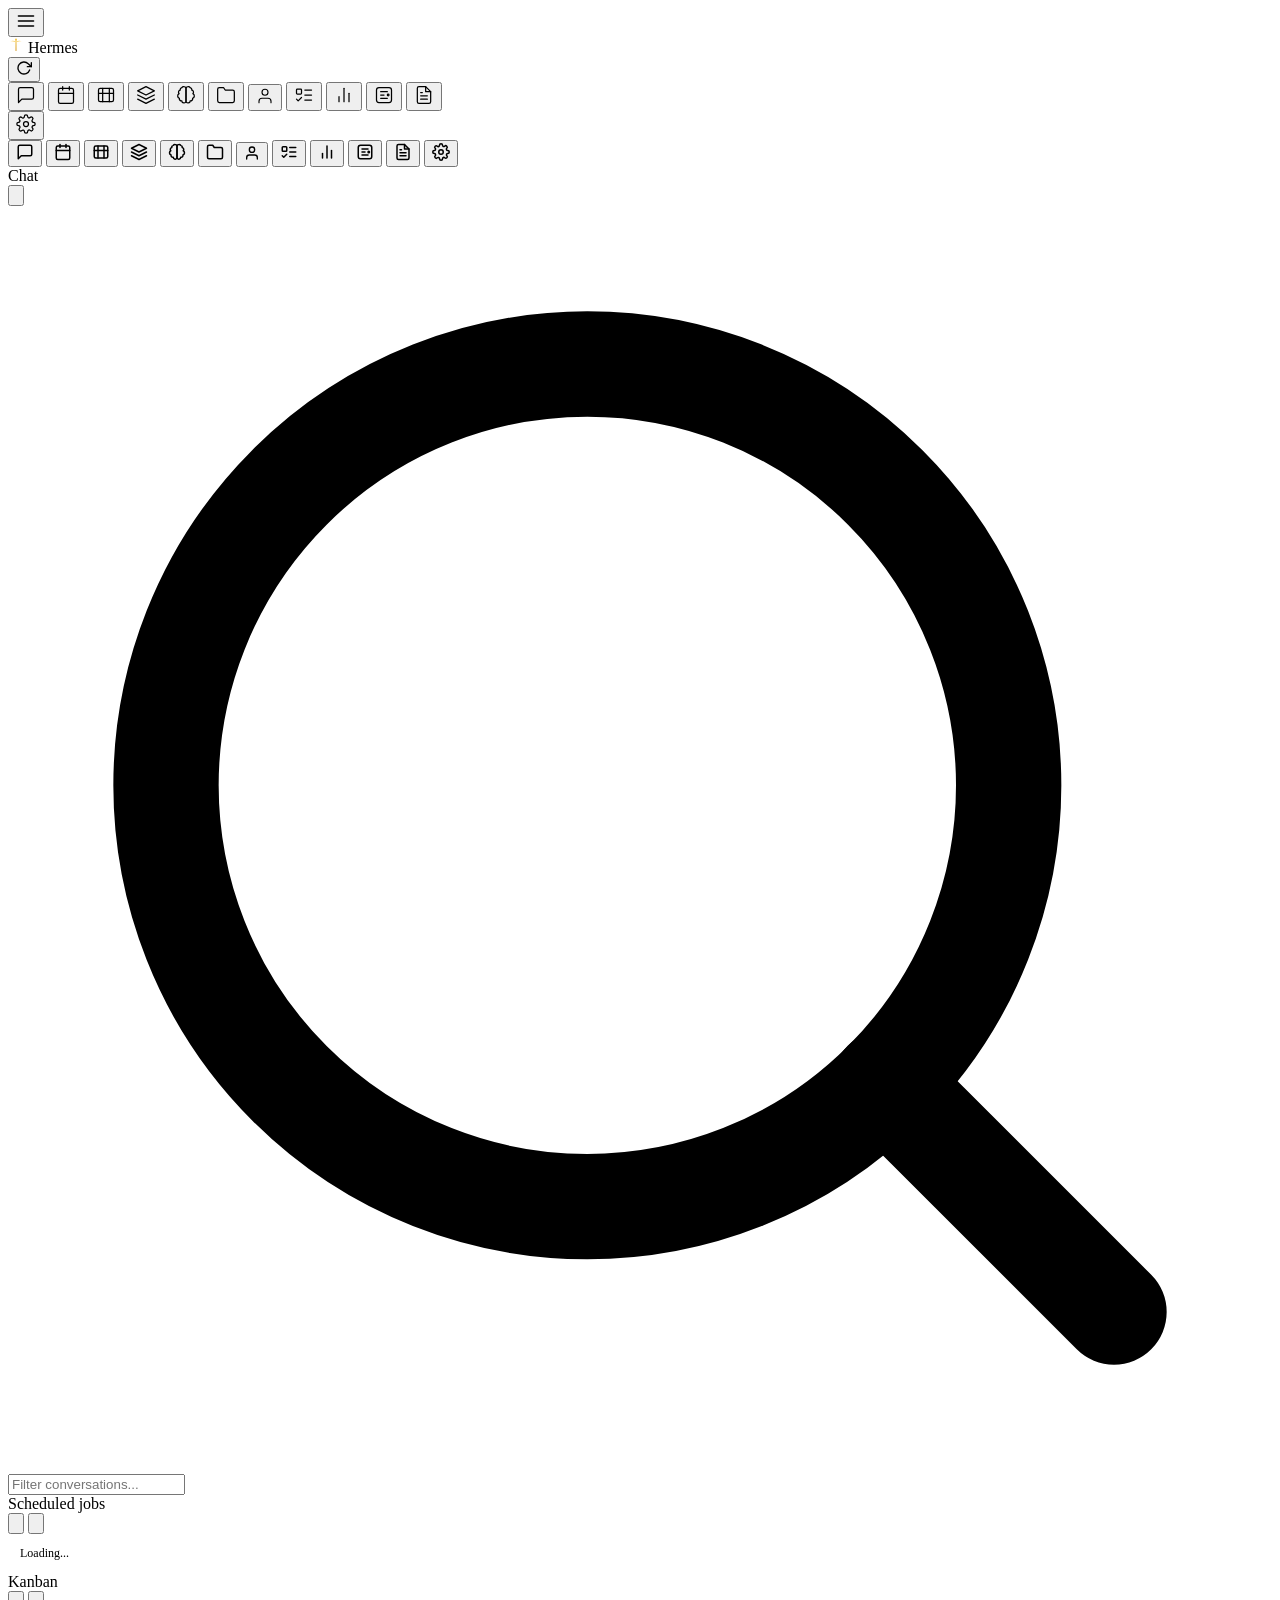
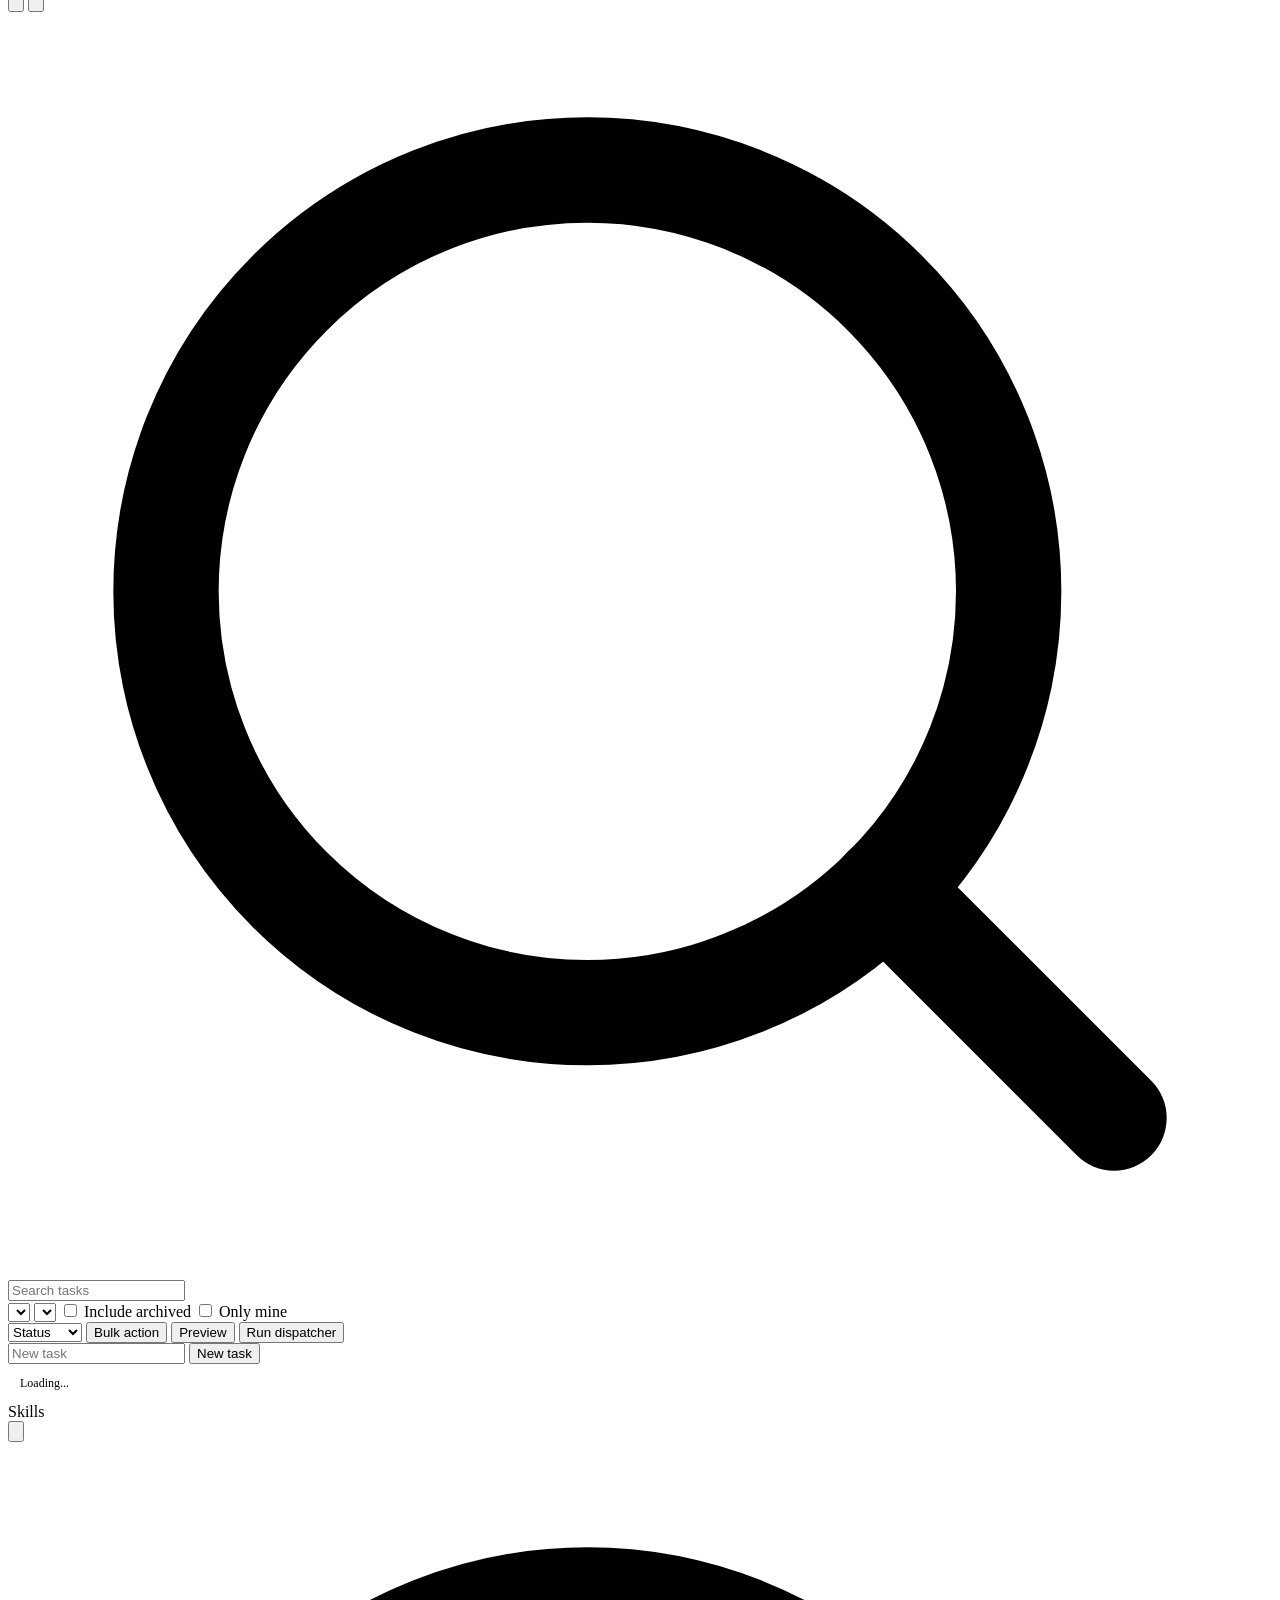
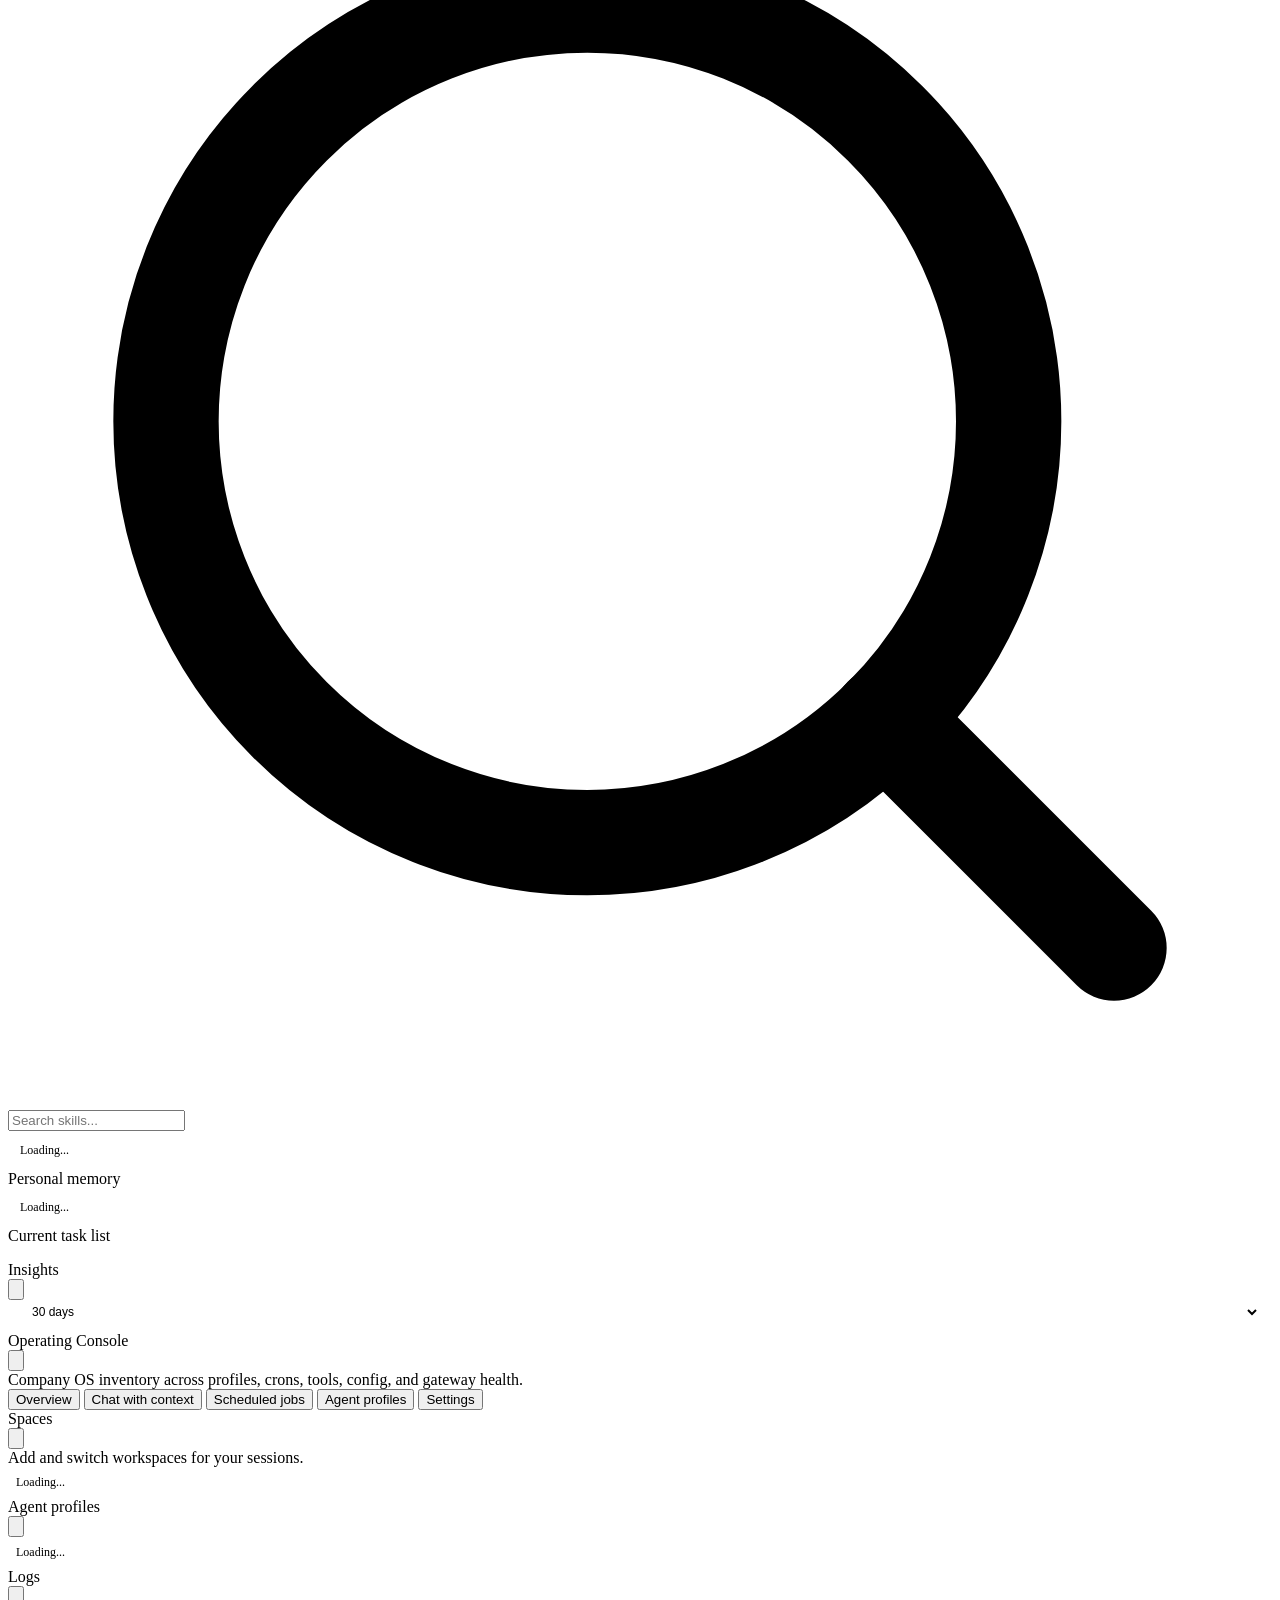
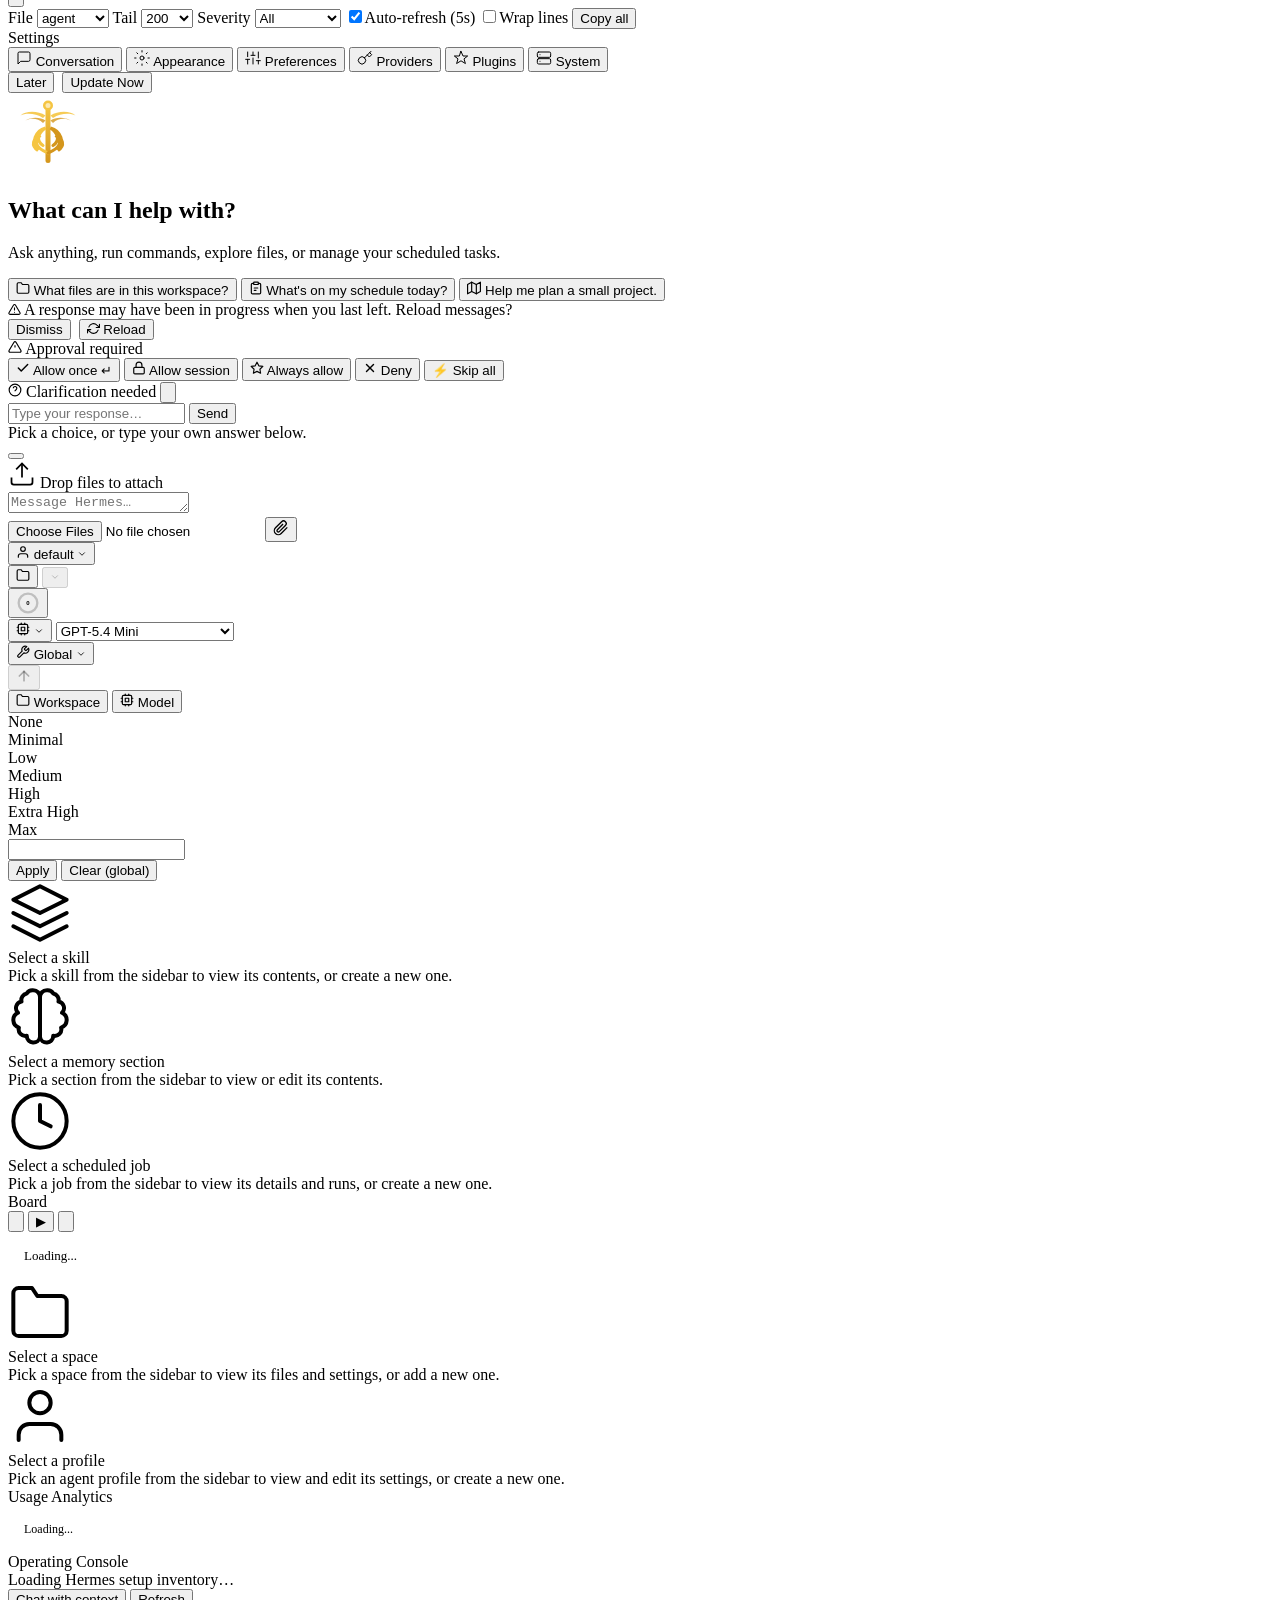
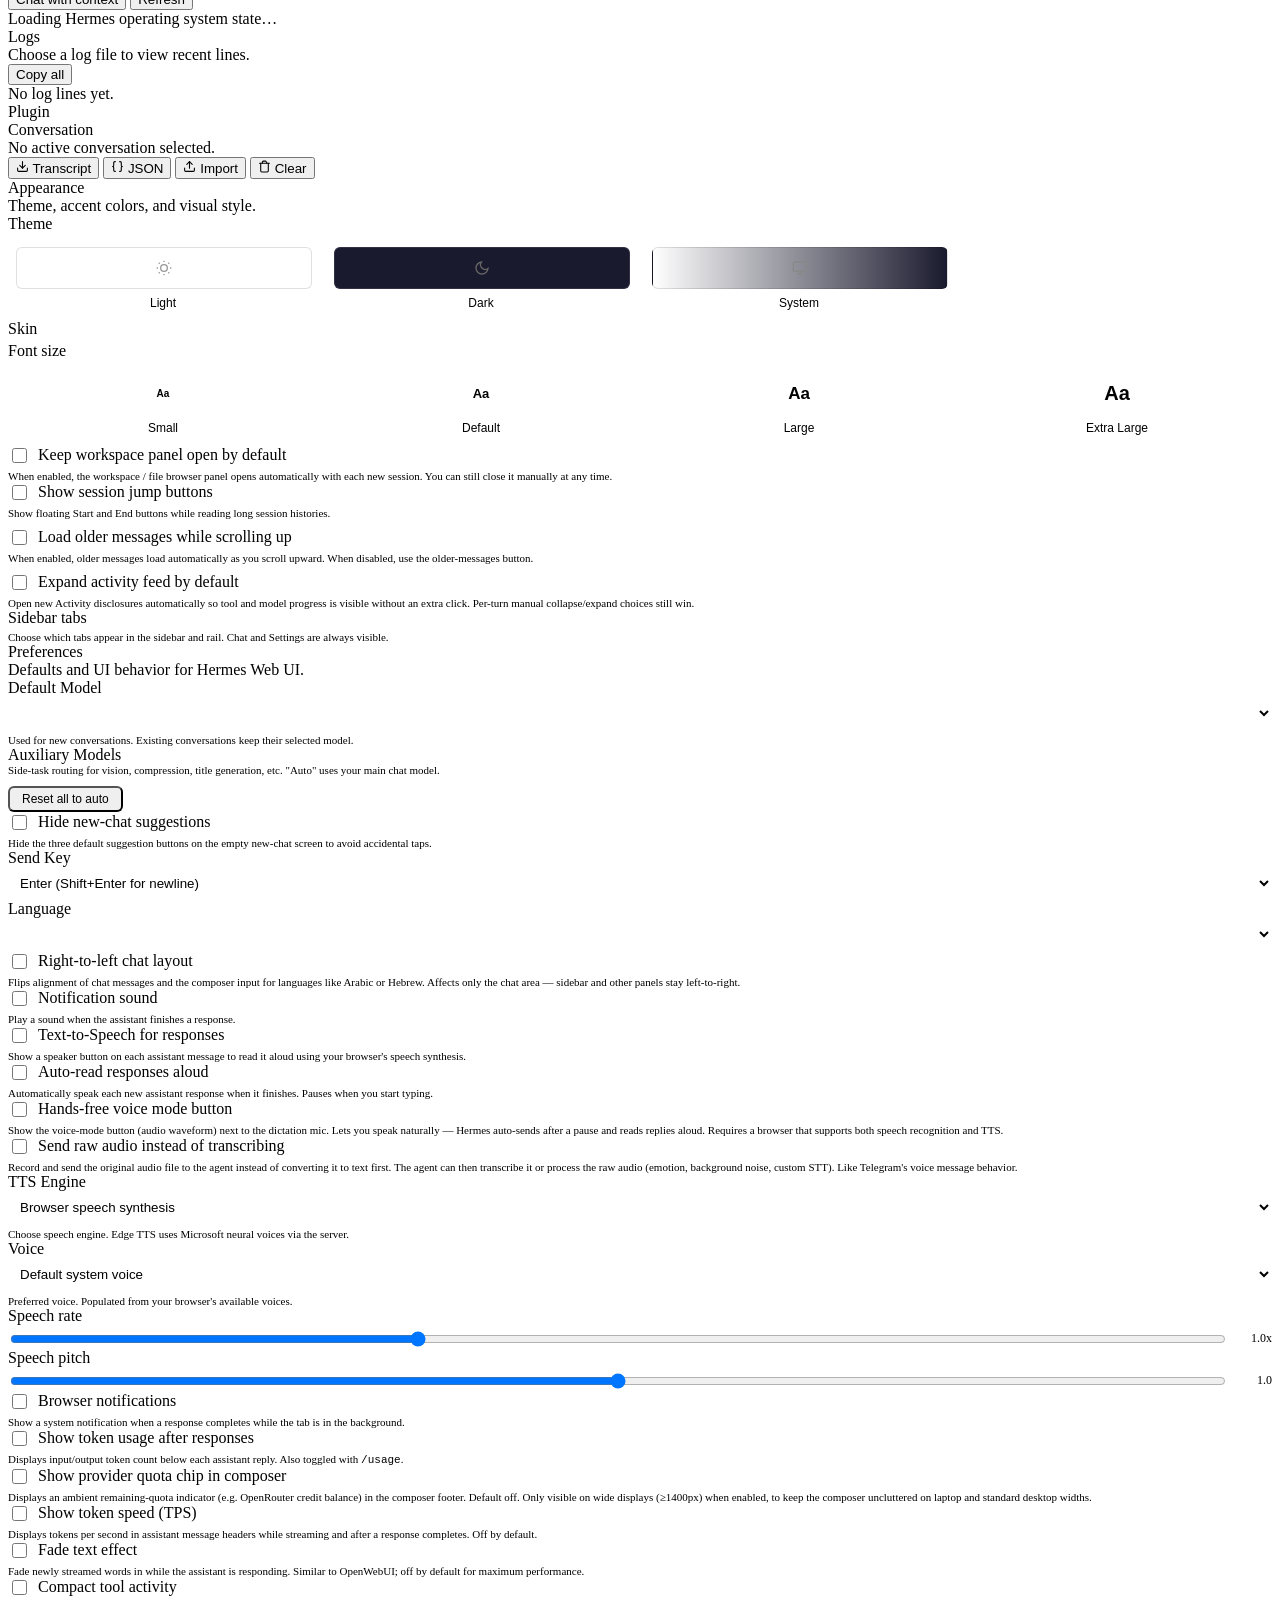
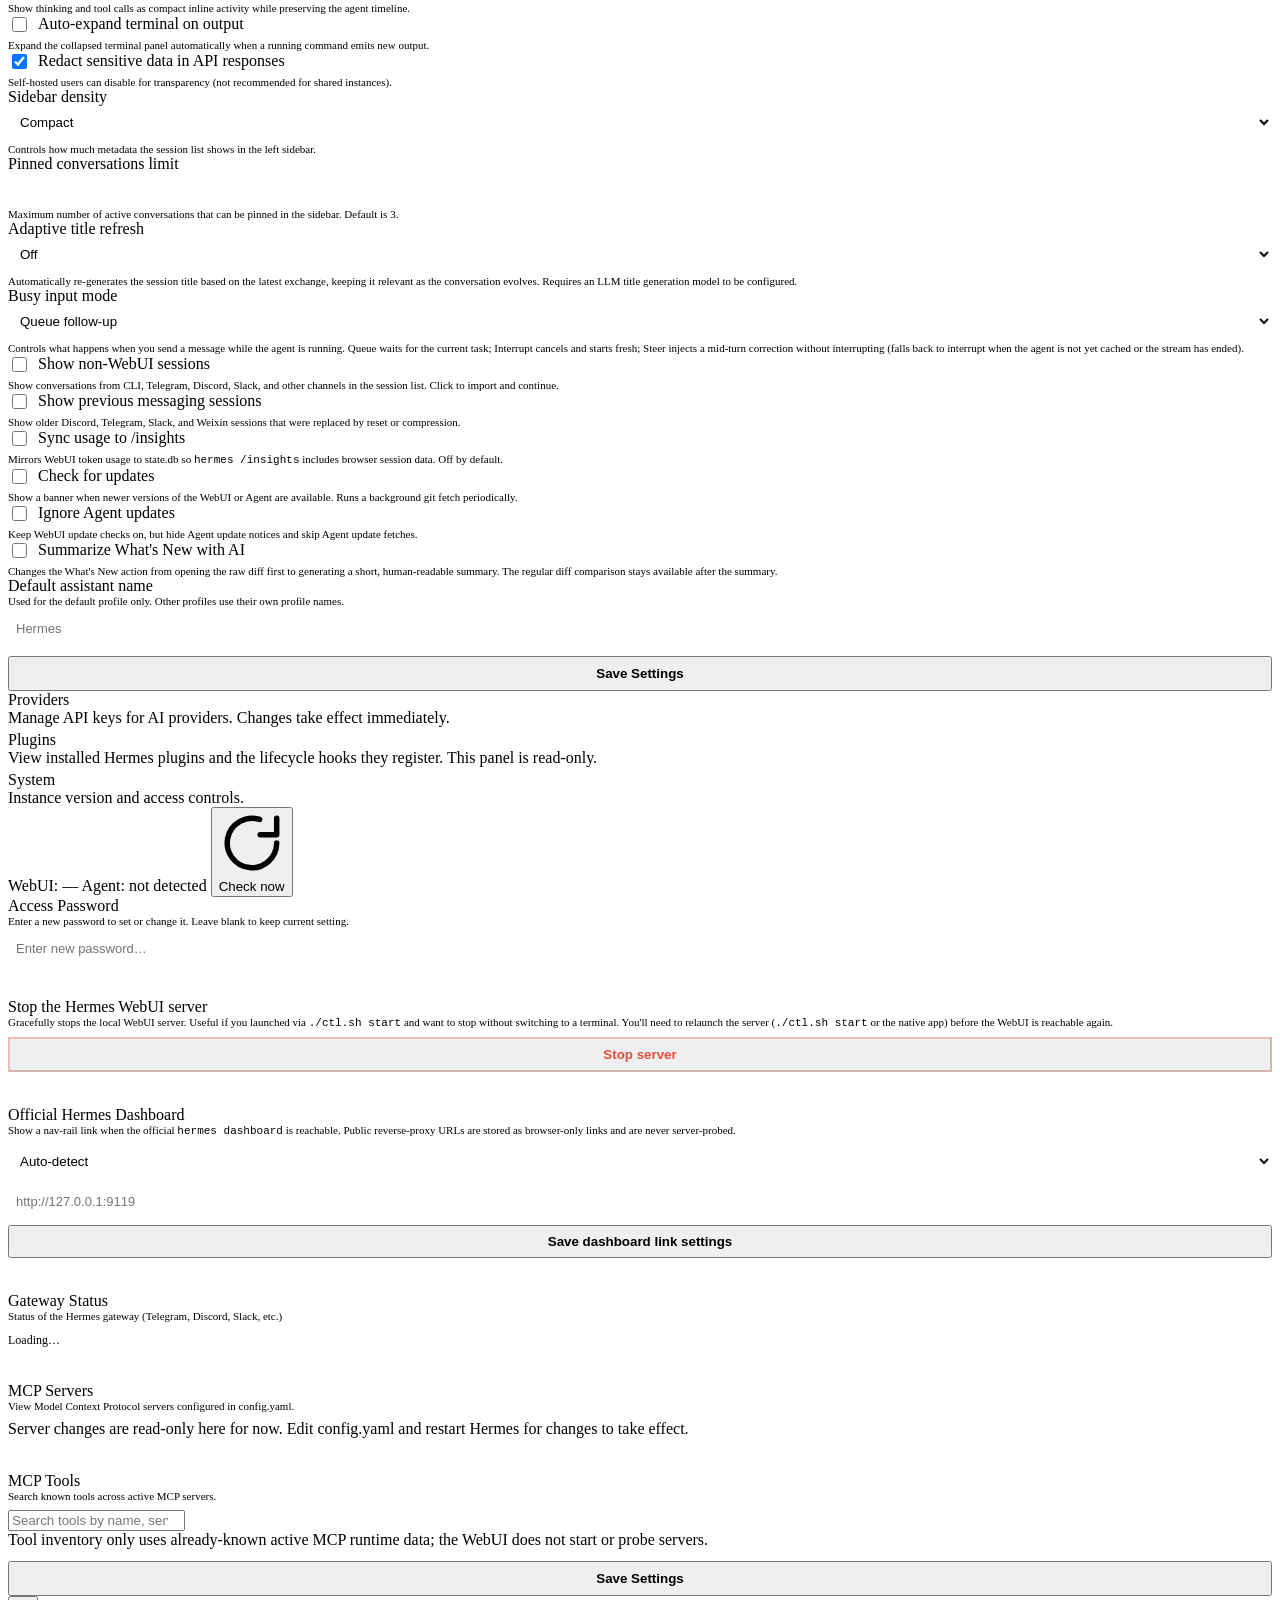
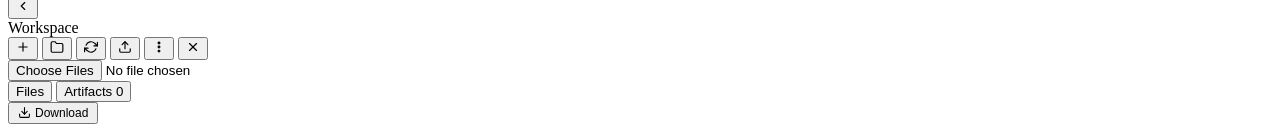
==== commit a068e8fa: "feat: add Hermes operating console" ====
--- a/static/index-vercel.html
+++ b/static/index-vercel.html
@@ -17,13 +17,13 @@
 <meta name="apple-mobile-web-app-status-bar-style" content="black-translucent">
 <meta name="apple-mobile-web-app-title" content="Hermes">
 <link rel="apple-touch-icon" sizes="512x512" href="static/apple-touch-icon.png">
-<script>(function(){try{var themes={light:1,dark:1,system:1},skins={default:1,ares:1,mono:1,graphite:1,slate:1,poseidon:1,sisyphus:1,charizard:1,sienna:1,catppuccin:1,hepburn:1,nous:1,'geist-contrast':1,neon:1,zeus:1},legacy={slate:['dark','slate'],solarized:['dark','poseidon'],monokai:['dark','sisyphus'],nord:['dark','slate'],oled:['dark','default']},t=(localStorage.getItem('hermes-theme')||'dark').toLowerCase(),s=(localStorage.getItem('hermes-skin')||'').toLowerCase(),m=legacy[t],theme=m?m[0]:(themes[t]?t:'dark'),skin=skins[s]?s:(m?m[1]:'default');localStorage.setItem('hermes-theme',theme);localStorage.setItem('hermes-skin',skin);if(theme==='system')theme=window.matchMedia('(prefers-color-scheme:dark)').matches?'dark':'light';if(theme==='dark')document.documentElement.classList.add('dark');if(skin!=='default')document.documentElement.dataset.skin=skin;}catch(e){document.documentElement.classList.add('dark');}})()</script>
+<script>(function(){try{var themes={light:1,dark:1,system:1},skins={nexus:1,default:1,ares:1,mono:1,graphite:1,slate:1,poseidon:1,sisyphus:1,charizard:1,sienna:1,catppuccin:1,hepburn:1,nous:1,'geist-contrast':1,neon:1,zeus:1},legacy={slate:['dark','slate'],solarized:['dark','poseidon'],monokai:['dark','sisyphus'],nord:['dark','slate'],oled:['dark','default']},t=(localStorage.getItem('hermes-theme')||'dark').toLowerCase(),s=(localStorage.getItem('hermes-skin')||'').toLowerCase(),m=legacy[t],theme=m?m[0]:(themes[t]?t:'dark'),skin=skins[s]?s:(m?m[1]:'nexus');localStorage.setItem('hermes-theme',theme);localStorage.setItem('hermes-skin',skin);if(theme==='system')theme=window.matchMedia('(prefers-color-scheme:dark)').matches?'dark':'light';if(theme==='dark')document.documentElement.classList.add('dark');if(skin!=='default')document.documentElement.dataset.skin=skin;}catch(e){document.documentElement.classList.add('dark');}})()</script>
 <script>(function(){try{var fs=localStorage.getItem('hermes-font-size');if(fs&&fs!=='default')document.documentElement.dataset.fontSize=fs;}catch(e){}})()</script>
 <!-- theme-color: surfaces the active app chrome color to native status bars (Safari status bar, PWA, native WKWebView wrappers). Updated dynamically by boot.js when theme/skin changes. The light/dark default values match style.css :root --sidebar / :root.dark --sidebar. -->
-<meta name="theme-color" content="#FAF7F0" media="(prefers-color-scheme: light)">
-<meta name="theme-color" content="#141425" media="(prefers-color-scheme: dark)">
-<meta name="theme-color" id="hermes-theme-color" content="#0D0D1A">
-<script>(function(){try{var t=localStorage.getItem('hermes-theme')||'dark';if(t==='system')t=window.matchMedia('(prefers-color-scheme:dark)').matches?'dark':'light';var c=t==='dark'?'#141425':'#FAF7F0';document.querySelectorAll('meta[name="theme-color"]').forEach(function(m){m.setAttribute('content',c);m.removeAttribute('media');});}catch(e){}})()</script>
+<meta name="theme-color" content="#F6F8FC" media="(prefers-color-scheme: light)">
+<meta name="theme-color" content="#0D1224" media="(prefers-color-scheme: dark)">
+<meta name="theme-color" id="hermes-theme-color" content="#080B16">
+<script>(function(){try{var t=localStorage.getItem('hermes-theme')||'dark';if(t==='system')t=window.matchMedia('(prefers-color-scheme:dark)').matches?'dark':'light';var c=t==='dark'?'#0D1224':'#F6F8FC';document.querySelectorAll('meta[name="theme-color"]').forEach(function(m){m.setAttribute('content',c);m.removeAttribute('media');});}catch(e){}})()</script>
 <script>(function(){try{document.documentElement.dataset.workspacePanel=localStorage.getItem('hermes-webui-workspace-panel')==='open'?'open':'closed';}catch(e){document.documentElement.dataset.workspacePanel='closed';}})()</script>
 <script>(function(){try{if(localStorage.getItem('hermes-webui-sidebar-collapsed')==='1')document.documentElement.dataset.sidebarCollapsed='1';}catch(e){}})()</script>
 <link rel="preload" href="static/pwa-startup.js?v=dev" as="script">
@@ -158,6 +158,7 @@
     <button class="rail-btn nav-tab has-tooltip" data-panel="profiles" onclick="switchPanel('profiles',{fromRailClick:true})" data-tooltip="Agent profiles" data-i18n-title="tab_profiles" aria-label="Agent profiles"><svg width="18" height="18" viewBox="0 0 24 24" fill="none" stroke="currentColor" stroke-width="1.5" stroke-linecap="round" stroke-linejoin="round"><path d="M20 21v-2a4 4 0 0 0-4-4H8a4 4 0 0 0-4 4v2"/><circle cx="12" cy="7" r="4"/></svg></button>
     <button class="rail-btn nav-tab has-tooltip" data-panel="todos" onclick="switchPanel('todos',{fromRailClick:true})" data-tooltip="Current task list" data-i18n-title="tab_todos" aria-label="Todos"><svg width="20" height="20" viewBox="0 0 24 24" fill="none" stroke="currentColor" stroke-width="1.5" stroke-linecap="round" stroke-linejoin="round" aria-hidden="true"><rect x="3" y="5" width="6" height="6" rx="1"/><path d="m3 17 2 2 4-4"/><path d="M13 6h8"/><path d="M13 12h8"/><path d="M13 18h8"/></svg></button>
     <button class="rail-btn nav-tab has-tooltip" data-panel="insights" onclick="switchPanel('insights',{fromRailClick:true})" data-tooltip="Insights" data-i18n-title="tab_insights" aria-label="Insights"><svg width="20" height="20" viewBox="0 0 24 24" fill="none" stroke="currentColor" stroke-width="1.5" stroke-linecap="round" stroke-linejoin="round" aria-hidden="true"><path d="M18 20V10"/><path d="M12 20V4"/><path d="M6 20v-6"/></svg></button>
+    <button class="rail-btn nav-tab has-tooltip" data-panel="system" onclick="switchPanel('system',{fromRailClick:true})" data-tooltip="Operating Console" data-i18n-title="tab_system" aria-label="Operating Console"><svg width="20" height="20" viewBox="0 0 24 24" fill="none" stroke="currentColor" stroke-width="1.5" stroke-linecap="round" stroke-linejoin="round" aria-hidden="true"><rect x="3" y="3" width="18" height="18" rx="3"/><path d="M8 8h8"/><path d="M8 12h4"/><path d="M8 16h8"/><circle cx="17" cy="12" r="1"/></svg></button>
     <button class="rail-btn nav-tab dashboard-link has-tooltip" id="dashboardRailBtn" data-dashboard-link style="display:none" onclick="openHermesDashboard(event)" data-tooltip="Hermes Dashboard" data-i18n-title="tab_dashboard" aria-label="Hermes Dashboard"><svg width="20" height="20" viewBox="0 0 24 24" fill="none" stroke="currentColor" stroke-width="1.5" stroke-linecap="round" stroke-linejoin="round" aria-hidden="true"><rect x="3" y="3" width="18" height="18" rx="2"/><path d="M3 9h18"/><path d="M9 21V9"/></svg><span class="dashboard-external-badge" aria-hidden="true"></span></button>
     <button class="rail-btn nav-tab has-tooltip" data-panel="logs" onclick="switchPanel('logs',{fromRailClick:true})" data-tooltip="Logs" data-i18n-title="tab_logs" aria-label="Logs"><svg width="20" height="20" viewBox="0 0 24 24" fill="none" stroke="currentColor" stroke-width="1.5" stroke-linecap="round" stroke-linejoin="round" aria-hidden="true"><path d="M14 2H6a2 2 0 0 0-2 2v16a2 2 0 0 0 2 2h12a2 2 0 0 0 2-2V8z"/><path d="M14 2v6h6"/><path d="M8 13h8"/><path d="M8 17h8"/><path d="M8 9h2"/></svg></button>
     <div class="rail-spacer"></div>
@@ -175,6 +176,7 @@
       <button class="nav-tab has-tooltip has-tooltip--bottom" data-panel="profiles" data-label="Profiles" onclick="switchPanel('profiles',{fromRailClick:true})" data-tooltip="Agent profiles" data-i18n-title="tab_profiles"><svg width="16" height="16" viewBox="0 0 24 24" fill="none" stroke="currentColor" stroke-width="2" stroke-linecap="round" stroke-linejoin="round"><path d="M20 21v-2a4 4 0 0 0-4-4H8a4 4 0 0 0-4 4v2"/><circle cx="12" cy="7" r="4"/></svg></button>
       <button class="nav-tab has-tooltip has-tooltip--bottom" data-panel="todos" data-label="Todos" onclick="switchPanel('todos',{fromRailClick:true})" data-tooltip="Current task list" data-i18n-title="tab_todos"><svg width="18" height="18" viewBox="0 0 24 24" fill="none" stroke="currentColor" stroke-width="2" stroke-linecap="round" stroke-linejoin="round" aria-hidden="true"><rect x="3" y="5" width="6" height="6" rx="1"/><path d="m3 17 2 2 4-4"/><path d="M13 6h8"/><path d="M13 12h8"/><path d="M13 18h8"/></svg></button>
       <button class="nav-tab has-tooltip has-tooltip--bottom" data-panel="insights" data-label="Insights" onclick="switchPanel('insights',{fromRailClick:true})" data-tooltip="Insights" data-i18n-title="tab_insights"><svg width="18" height="18" viewBox="0 0 24 24" fill="none" stroke="currentColor" stroke-width="2" stroke-linecap="round" stroke-linejoin="round" aria-hidden="true"><path d="M18 20V10"/><path d="M12 20V4"/><path d="M6 20v-6"/></svg></button>
+      <button class="nav-tab has-tooltip has-tooltip--bottom" data-panel="system" data-label="System" onclick="switchPanel('system',{fromRailClick:true})" data-tooltip="Operating Console" data-i18n-title="tab_system"><svg width="18" height="18" viewBox="0 0 24 24" fill="none" stroke="currentColor" stroke-width="2" stroke-linecap="round" stroke-linejoin="round" aria-hidden="true"><rect x="3" y="3" width="18" height="18" rx="3"/><path d="M8 8h8"/><path d="M8 12h4"/><path d="M8 16h8"/><circle cx="17" cy="12" r="1"/></svg></button>
       <button class="nav-tab dashboard-link has-tooltip has-tooltip--bottom" id="dashboardMobileBtn" data-dashboard-link data-label="Dashboard" style="display:none" onclick="openHermesDashboard(event)" data-tooltip="Hermes Dashboard" data-i18n-title="tab_dashboard"><svg width="18" height="18" viewBox="0 0 24 24" fill="none" stroke="currentColor" stroke-width="2" stroke-linecap="round" stroke-linejoin="round" aria-hidden="true"><rect x="3" y="3" width="18" height="18" rx="2"/><path d="M3 9h18"/><path d="M9 21V9"/></svg><span class="dashboard-external-badge" aria-hidden="true"></span></button>
       <button class="nav-tab has-tooltip has-tooltip--bottom" data-panel="logs" data-label="Logs" onclick="switchPanel('logs',{fromRailClick:true})" data-tooltip="Logs" data-i18n-title="tab_logs"><svg width="18" height="18" viewBox="0 0 24 24" fill="none" stroke="currentColor" stroke-width="2" stroke-linecap="round" stroke-linejoin="round" aria-hidden="true"><path d="M14 2H6a2 2 0 0 0-2 2v16a2 2 0 0 0 2 2h12a2 2 0 0 0 2-2V8z"/><path d="M14 2v6h6"/><path d="M8 13h8"/><path d="M8 17h8"/><path d="M8 9h2"/></svg></button>
       <!-- Settings button mirrored here for mobile (rail is desktop-only via @media >=768px). Keep in sync with rail entry. -->
@@ -280,6 +282,23 @@
           <option value="90">90 days</option>
           <option value="365">365 days</option>
         </select>
+      </div>
+    </div>
+    <!-- System console panel -->
+    <div class="panel-view" id="panelSystem">
+      <div class="panel-head">
+        <span data-i18n="tab_system">Operating Console</span>
+        <div class="panel-head-actions">
+          <button class="panel-head-btn has-tooltip has-tooltip--bottom" id="systemRefreshBtn" onclick="loadSystemConsole(true)" data-tooltip="Refresh console" aria-label="Refresh console"><svg viewBox="0 0 24 24" fill="none" stroke="currentColor" stroke-width="2" stroke-linecap="round" stroke-linejoin="round" aria-hidden="true"><polyline points="23 4 23 10 17 10"/><path d="M20.49 15a9 9 0 1 1-2.12-9.36L23 10"/></svg></button>
+        </div>
+      </div>
+      <div class="panel-head-sub">Company OS inventory across profiles, crons, tools, config, and gateway health.</div>
+      <div class="side-menu system-console-menu" id="systemConsoleMenu">
+        <button type="button" class="side-menu-item active" onclick="loadSystemConsole(true)"><span>Overview</span></button>
+        <button type="button" class="side-menu-item" onclick="systemConsoleChat('overview')"><span>Chat with context</span></button>
+        <button type="button" class="side-menu-item" onclick="switchPanel('tasks')"><span>Scheduled jobs</span></button>
+        <button type="button" class="side-menu-item" onclick="switchPanel('profiles')"><span>Agent profiles</span></button>
+        <button type="button" class="side-menu-item" onclick="switchPanel('settings')"><span>Settings</span></button>
       </div>
     </div>
     <!-- Workspaces panel -->
@@ -859,6 +878,23 @@
         </div>
       </div>
     </div>
+    <div id="mainSystem" class="main-view">
+      <div class="main-view-header">
+        <div>
+          <div class="main-view-title" data-i18n="tab_system">Operating Console</div>
+          <div class="logs-status" id="systemConsoleStatus">Loading Hermes setup inventory…</div>
+        </div>
+        <div class="main-view-actions">
+          <button type="button" class="logs-copy compact" onclick="systemConsoleChat('overview')">Chat with context</button>
+          <button type="button" class="logs-copy compact" onclick="loadSystemConsole(true)">Refresh</button>
+        </div>
+      </div>
+      <div class="main-view-body system-console-body">
+        <div class="main-view-content system-console-content" id="systemConsoleContent">
+          <div class="system-console-loading">Loading Hermes operating system state…</div>
+        </div>
+      </div>
+    </div>
     <div id="mainLogs" class="main-view">
       <div class="main-view-header">
         <div>
@@ -935,7 +971,7 @@
               <label data-i18n="settings_label_skin">Skin</label>
               <div id="skinPickerGrid" style="display:grid;grid-template-columns:repeat(4,1fr);gap:6px;margin-top:4px">
               </div>
-              <input type="hidden" id="settingsSkin" value="default">
+              <input type="hidden" id="settingsSkin" value="nexus">
             </div>
                         <div class="settings-field">
               <label data-i18n="settings_label_font_size">Font size</label>
